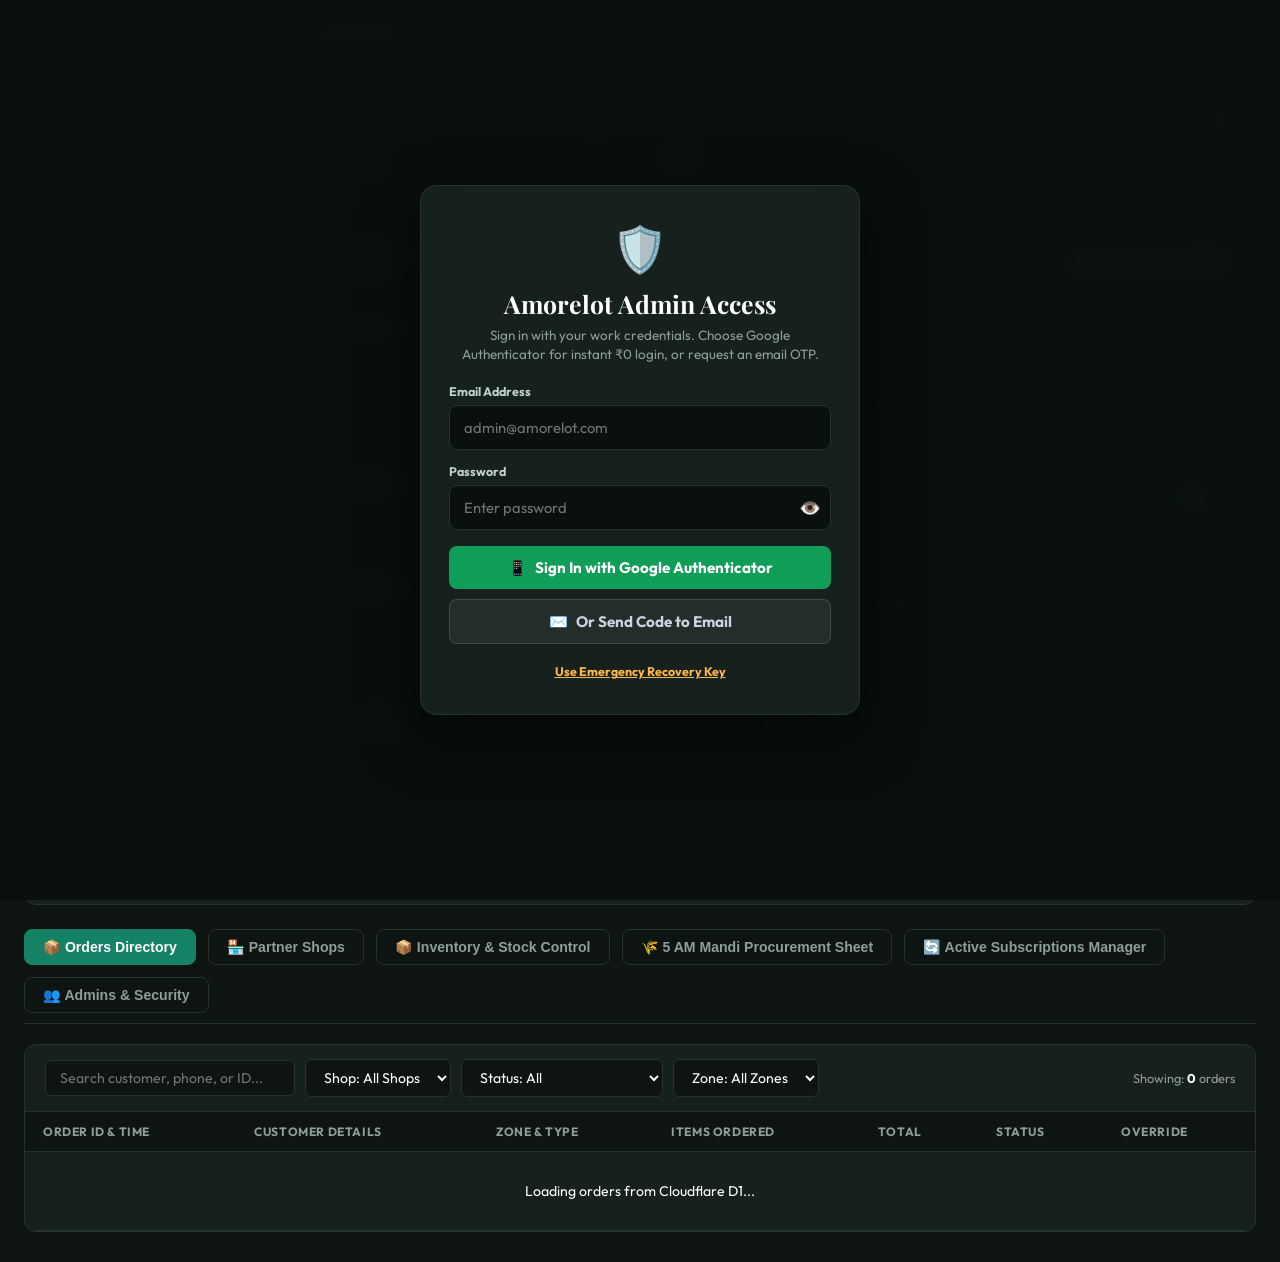
==== admin.html @ f470c480 "Fix pending applications response key mismatch between worker and admin console" ====
<!DOCTYPE html>
<html lang="en">
<head>
<meta charset="UTF-8">
<meta name="viewport" content="width=device-width, initial-scale=1.0">
<title>Amorelot — Executive Admin Command Center</title>
<link href="https://fonts.googleapis.com/css2?family=Playfair+Display:wght@700;900&family=Outfit:wght@300;400;500;600;700;800&family=DM+Mono:wght@500;700&display=swap" rel="stylesheet">
<meta name="theme-color" content="#0C513F">

<!-- RydealotMaps Vector Map Engine -->
<link rel="stylesheet" href="https://unpkg.com/maplibre-gl@4.7.1/dist/maplibre-gl.css" />
<script src="https://unpkg.com/maplibre-gl@4.7.1/dist/maplibre-gl.js"></script>
<script src="https://unpkg.com/pmtiles@3.2.0/dist/pmtiles.js"></script>
<script src="https://unpkg.com/@protomaps/basemaps@5.2.0/dist/basemaps.js"></script>

<style>
:root {
  --admin-bg: #0E1412;
  --card-bg: #16201D;
  --card-border: #23332E;
  --primary: #0C513F;
  --primary-light: #158265;
  --accent: #FF5E2B;
  --gold: #FFB74D;
  --green: #2ECC71;
  --blue: #3498DB;
  --red: #E74C3C;
  --text: #FFFFFF;
  --text-muted: #8E9F98;
}

* { margin:0; padding:0; box-sizing:border-box; }
body {
  background: var(--admin-bg);
  color: var(--text);
  font-family: 'Outfit', sans-serif;
  min-height: 100vh;
}

/* ── SECURITY LOGIN OVERLAY ── */
.auth-overlay {
  position: fixed; inset: 0;
  background: rgba(10, 16, 14, 0.98);
  backdrop-filter: blur(12px);
  z-index: 1000;
  display: flex;
  align-items: center;
  justify-content: center;
  padding: 20px;
}
.auth-card {
  background: var(--card-bg);
  border: 1.5px solid var(--card-border);
  border-radius: 16px;
  padding: 34px 28px;
  max-width: 440px;
  width: 100%;
  box-shadow: 0 20px 60px rgba(0,0,0,0.6);
  text-align: center;
}
.auth-card h2 {
  font-family: 'Playfair Display', serif;
  font-size: 1.55rem;
  margin-bottom: 6px;
}
.auth-card p {
  font-size: 0.84rem;
  color: var(--text-muted);
  margin-bottom: 20px;
  line-height: 1.45;
}
.auth-step { display: none; }
.auth-step.active { display: block; }
.auth-field { text-align: left; margin-bottom: 14px; }
.auth-field label { display: block; font-size: 0.78rem; font-weight: 700; color: #C0D2C8; margin-bottom: 6px; }
.auth-field input, .auth-field select {
  width: 100%;
  padding: 12px 14px;
  background: #0A100E;
  border: 1.5px solid var(--card-border);
  border-radius: 8px;
  color: white;
  font-family: 'Outfit', sans-serif;
  font-size: 0.92rem;
  outline: none;
  transition: border-color 0.2s;
}
.auth-field input:focus, .auth-field select:focus {
  border-color: var(--primary-light);
}
.auth-link-btn {
  background: none;
  border: none;
  color: var(--gold);
  font-size: 0.78rem;
  font-weight: 700;
  cursor: pointer;
  text-decoration: underline;
  font-family: 'Outfit', sans-serif;
  transition: opacity 0.2s;
}
.auth-link-btn:hover { opacity: 0.8; }
.otp-box-input {
  font-family: 'DM Mono', monospace !important;
  font-size: 1.8rem !important;
  font-weight: 800 !important;
  letter-spacing: 10px !important;
  text-align: center !important;
  color: var(--green) !important;
  padding: 12px 10px !important;
}
.otp-timer-pill {
  display: inline-block;
  background: rgba(255, 183, 77, 0.12);
  color: var(--gold);
  border: 1px solid rgba(255, 183, 77, 0.3);
  padding: 4px 12px;
  border-radius: 20px;
  font-size: 0.76rem;
  font-weight: 800;
  margin-bottom: 16px;
}
.auth-alert {
  background: rgba(231,76,60,0.15);
  border: 1px solid rgba(231,76,60,0.4);
  color: #FF7B6E;
  padding: 10px 14px;
  border-radius: 8px;
  font-size: 0.8rem;
  margin-bottom: 14px;
  text-align: center;
  line-height: 1.4;
}
.auth-alert.dev {
  background: rgba(46,204,113,0.15);
  border-color: rgba(46,204,113,0.4);
  color: #2ECC71;
}
.team-header-row {
  display: flex;
  justify-content: space-between;
  align-items: center;
  margin-bottom: 20px;
  flex-wrap: wrap;
  gap: 12px;
}
.btn-add-admin {
  background: var(--primary);
  color: white;
  border: 1px solid var(--primary-light);
  padding: 10px 18px;
  border-radius: 8px;
  font-weight: 700;
  font-size: 0.88rem;
  cursor: pointer;
  display: flex;
  align-items: center;
  gap: 8px;
  font-family: 'Outfit', sans-serif;
  transition: all 0.2s;
}
.btn-add-admin:hover {
  background: var(--primary-light);
}
.btn-auth {
  width: 100%;
  padding: 12px;
  background: var(--primary-light);
  color: white;
  border: none;
  border-radius: 8px;
  font-size: 0.95rem;
  font-weight: 700;
  cursor: pointer;
  font-family: 'Outfit', sans-serif;
  transition: all 0.2s;
}
.btn-auth:hover { background: #1CA37F; }

/* ── ADMIN HEADER ── */
header {
  background: #090E0C;
  border-bottom: 1.5px solid var(--card-border);
  padding: 16px 28px;
  display: flex;
  justify-content: space-between;
  align-items: center;
  position: sticky;
  top: 0;
  z-index: 100;
}
.header-brand {
  display: flex;
  align-items: center;
  gap: 12px;
}
.brand-title {
  font-family: 'Playfair Display', serif;
  font-size: 1.3rem;
  font-weight: 900;
}
.brand-badge {
  background: var(--accent);
  color: white;
  font-size: 0.65rem;
  font-weight: 800;
  padding: 3px 8px;
  border-radius: 4px;
  letter-spacing: 0.08em;
  text-transform: uppercase;
}
.header-actions {
  display: flex;
  align-items: center;
  gap: 12px;
}
.btn-logout {
  background: rgba(231,76,60,0.15);
  color: #FFA39E;
  border: 1px solid rgba(231,76,60,0.3);
  padding: 6px 14px;
  border-radius: 6px;
  font-size: 0.8rem;
  font-weight: 700;
  cursor: pointer;
}
.btn-logout:hover { background: rgba(231,76,60,0.3); }

/* ── DASHBOARD LAYOUT ── */
.admin-content {
  max-width: 1400px;
  margin: 24px auto;
  padding: 0 24px;
}

/* ── METRICS ROW ── */
.metrics-row {
  display: grid;
  grid-template-columns: repeat(auto-fit, minmax(220px, 1fr));
  gap: 16px;
  margin-bottom: 24px;
}
.metric-card {
  background: var(--card-bg);
  border: 1.5px solid var(--card-border);
  border-radius: 12px;
  padding: 18px 20px;
}
.metric-header {
  display: flex;
  justify-content: space-between;
  align-items: center;
  margin-bottom: 8px;
}
.metric-label {
  font-size: 0.78rem;
  font-weight: 700;
  color: var(--text-muted);
  text-transform: uppercase;
  letter-spacing: 0.05em;
}
.metric-icon { font-size: 1.2rem; }
.metric-value {
  font-family: 'DM Mono', monospace;
  font-size: 1.9rem;
  font-weight: 900;
}

/* ── FEATURE FLAGS PANEL ── */
.features-control-panel {
  background: var(--card-bg);
  border: 1.5px solid var(--card-border);
  border-radius: 12px;
  padding: 18px 22px;
  margin-bottom: 24px;
}
.panel-header {
  display: flex;
  justify-content: space-between;
  align-items: center;
  margin-bottom: 16px;
  flex-wrap: wrap;
  gap: 12px;
}
.btn-save-flags {
  background: var(--gold);
  color: black;
  border: none;
  padding: 8px 18px;
  border-radius: 6px;
  font-size: 0.85rem;
  font-weight: 800;
  cursor: pointer;
  transition: filter 0.2s;
}
.btn-save-flags:hover { filter: brightness(1.1); }

.flags-grid {
  display: grid;
  grid-template-columns: repeat(auto-fit, minmax(320px, 1fr));
  gap: 16px;
}
.flag-card {
  background: #0E1412;
  border: 1px solid var(--card-border);
  border-radius: 10px;
  padding: 14px 18px;
  display: flex;
  justify-content: space-between;
  align-items: center;
  gap: 16px;
}
.flag-title {
  font-weight: 700;
  font-size: 0.95rem;
  color: white;
}
.flag-desc {
  font-size: 0.78rem;
  color: var(--text-muted);
  margin-top: 4px;
  line-height: 1.35;
}

/* Toggle Switch */
.toggle-switch {
  position: relative;
  display: inline-block;
  width: 52px;
  height: 28px;
  flex-shrink: 0;
}
.toggle-switch input { opacity: 0; width: 0; height: 0; }
.toggle-slider {
  position: absolute; cursor: pointer; inset: 0;
  background-color: #273631;
  transition: .3s;
  border-radius: 28px;
  border: 1px solid var(--card-border);
}
.toggle-slider:before {
  position: absolute; content: "";
  height: 20px; width: 20px;
  left: 4px; bottom: 3px;
  background-color: white;
  transition: .3s;
  border-radius: 50%;
}
input:checked + .toggle-slider {
  background-color: var(--green);
}
input:checked + .toggle-slider:before {
  transform: translateX(24px);
}

/* ── ADMIN NAVIGATION TABS ── */
.admin-nav-tabs {
  display: flex;
  gap: 12px;
  margin-bottom: 20px;
  border-bottom: 1.5px solid var(--card-border);
  padding-bottom: 10px;
  flex-wrap: wrap;
}
.nav-tab-btn {
  background: #0E1412;
  border: 1.5px solid var(--card-border);
  color: var(--text-muted);
  padding: 9px 18px;
  border-radius: 8px;
  font-size: 0.88rem;
  font-weight: 700;
  cursor: pointer;
  transition: all 0.2s;
  display: flex;
  align-items: center;
  gap: 6px;
}
.nav-tab-btn:hover { color: white; background: #1B2823; }
.nav-tab-btn.active {
  background: var(--primary-light);
  color: white;
  border-color: var(--primary-light);
}

/* ── TABLE STYLING ── */
.table-card {
  background: var(--card-bg);
  border: 1.5px solid var(--card-border);
  border-radius: 12px;
  overflow: hidden;
  margin-bottom: 30px;
}
.filter-bar {
  padding: 14px 20px;
  border-bottom: 1.5px solid var(--card-border);
  display: flex;
  justify-content: space-between;
  align-items: center;
  flex-wrap: wrap;
  gap: 12px;
}
.filter-group {
  display: flex;
  gap: 10px;
  align-items: center;
  flex-wrap: wrap;
}
.search-input, .filter-select {
  background: #0E1412;
  border: 1.5px solid var(--card-border);
  border-radius: 6px;
  padding: 8px 14px;
  color: white;
  font-size: 0.88rem;
  outline: none;
  font-family: 'Outfit', sans-serif;
}
.search-input:focus, .filter-select:focus { border-color: var(--gold); }
.search-input { min-width: 250px; }

.orders-table {
  width: 100%;
  border-collapse: collapse;
  font-size: 0.88rem;
  text-align: left;
}
.orders-table th {
  background: #0E1412;
  color: var(--text-muted);
  font-weight: 700;
  font-size: 0.75rem;
  text-transform: uppercase;
  letter-spacing: 0.05em;
  padding: 12px 18px;
  border-bottom: 1.5px solid var(--card-border);
}
.orders-table td {
  padding: 14px 18px;
  border-bottom: 1px solid var(--card-border);
  vertical-align: middle;
}
.orders-table tr:hover td {
  background: rgba(255,255,255,0.015);
}

.status-badge {
  display: inline-block;
  font-size: 0.72rem;
  font-weight: 800;
  padding: 3px 8px;
  border-radius: 4px;
  text-transform: uppercase;
  letter-spacing: 0.05em;
}
.status-badge.scheduled { background: rgba(52,152,219,0.2); color: var(--blue); border: 1px solid var(--blue); }
.status-badge.pending   { background: rgba(255,94,43,0.2); color: var(--accent); border: 1px solid var(--accent); }
.status-badge.preparing { background: rgba(255,183,77,0.2); color: var(--gold); border: 1px solid var(--gold); }
.status-badge.packed    { background: rgba(52,152,219,0.2); color: var(--blue); border: 1px solid var(--blue); }
.status-badge.accepted  { background: rgba(155,89,182,0.2); color: #C39BD3; border: 1px solid #C39BD3; }
.status-badge.delivered { background: rgba(46,204,113,0.2); color: var(--green); border: 1px solid var(--green); }
.status-badge.cancelled { background: rgba(231,76,60,0.2); color: var(--red); border: 1px solid var(--red); }
.status-badge.active    { background: rgba(46,204,113,0.2); color: var(--green); border: 1px solid var(--green); }
.status-badge.paused    { background: rgba(255,183,77,0.2); color: var(--gold); border: 1px solid var(--gold); }

.item-chip {
  display: inline-block;
  background: #0E1412;
  border: 1px solid var(--card-border);
  font-size: 0.75rem;
  padding: 3px 8px;
  border-radius: 4px;
  margin: 2px 2px 2px 0;
}
.btn-action-select {
  background: #0E1412;
  border: 1px solid var(--card-border);
  color: var(--gold);
  font-family: 'Outfit', sans-serif;
  font-size: 0.78rem;
  font-weight: 700;
  padding: 6px 10px;
  border-radius: 6px;
  cursor: pointer;
  outline: none;
}

/* ── STRICT DESKTOP PC LOCK ENFORCEMENT ── */
.desktop-lock-screen {
  position: fixed;
  inset: 0;
  background: radial-gradient(circle at 50% 30%, #172B23 0%, #080D0B 80%);
  z-index: 999999;
  display: none;
  align-items: center;
  justify-content: center;
  padding: 24px;
}
.desktop-lock-card {
  background: #111A16;
  border: 1.5px solid #233B31;
  border-radius: 20px;
  padding: 36px 28px;
  max-width: 460px;
  width: 100%;
  text-align: center;
  box-shadow: 0 24px 60px rgba(0,0,0,0.85), 0 0 40px rgba(231,76,60,0.12);
}
.desktop-lock-icon {
  font-size: 3.2rem;
  margin-bottom: 12px;
  filter: drop-shadow(0 4px 12px rgba(231,76,60,0.4));
}
.desktop-lock-tag {
  display: inline-block;
  background: rgba(231,76,60,0.18);
  border: 1px solid rgba(231,76,60,0.45);
  color: #FF7B6E;
  font-size: 0.72rem;
  font-weight: 800;
  padding: 4px 12px;
  border-radius: 6px;
  text-transform: uppercase;
  letter-spacing: 0.08em;
  margin-bottom: 14px;
}
.desktop-lock-card h2 {
  font-family: 'Playfair Display', serif;
  font-size: 1.55rem;
  font-weight: 900;
  color: white;
  margin-bottom: 10px;
}
.desktop-lock-card p {
  font-size: 0.85rem;
  color: #A0B2AA;
  line-height: 1.55;
  margin-bottom: 20px;
}
.lock-device-info {
  background: #090E0C;
  border: 1px solid #1A2822;
  border-radius: 8px;
  padding: 12px;
  font-family: 'DM Mono', monospace;
  font-size: 0.75rem;
  color: #8E9F98;
  margin-bottom: 22px;
  text-align: left;
  line-height: 1.6;
}
.lock-device-info span {
  color: #FFB74D;
  font-weight: 700;
}
.desktop-lock-actions {
  display: flex;
  flex-direction: column;
  gap: 10px;
}
.btn-lock-action {
  padding: 12px;
  border-radius: 10px;
  font-weight: 700;
  font-size: 0.88rem;
  text-decoration: none;
  font-family: 'Outfit', sans-serif;
  display: flex;
  align-items: center;
  justify-content: center;
  gap: 8px;
  transition: all 0.2s;
}
.btn-lock-action.primary {
  background: var(--primary);
  color: white;
  border: 1px solid var(--primary-light);
}
.btn-lock-action.primary:hover {
  background: var(--primary-light);
}
.btn-lock-action.secondary {
  background: #1A2822;
  color: #D1DAD5;
  border: 1px solid #2B3E36;
}
.btn-lock-action.secondary:hover {
  background: #23352E;
  color: white;
}

/* Hard CSS lock: on any screen narrower than 1024px, lock screen forced */
@media screen and (max-width: 1023px) {
  .desktop-lock-screen {
    display: flex !important;
  }
  .admin-content, header, .auth-overlay, .tabs-bar {
    display: none !important;
  }
}
</style>
</head>
<body>

<!-- STRICT DESKTOP WORKSTATION SECURITY LOCK -->
<div class="desktop-lock-screen" id="desktopOnlyLock">
  <div class="desktop-lock-card">
    <div class="desktop-lock-icon">🛡️</div>
    <div class="desktop-lock-tag">Restricted Executive Portal</div>
    <h2>Desktop PC Workstation Required</h2>
    <p>For executive governance, multi-store dispatch safety, and financial ledger integrity, the <strong>Amorelot Admin Console</strong> is strictly restricted to authorized Desktop and Laptop PC workstations.</p>
    
    <div class="lock-device-info">
      <div>🖥️ Detected Viewport: <span id="detectedRes">--</span></div>
      <div>📱 Device Type: <span id="detectedDevice">Mobile / Handheld Device</span></div>
      <div>🔒 Security Status: <span style="color:#FF7B6E">Access Restricted (Min 1024px PC)</span></div>
    </div>

    <div class="desktop-lock-actions">
      <a href="/index.html" class="btn-lock-action primary">🛒 Return to Customer Storefront</a>
      <a href="/shop.html" class="btn-lock-action secondary">🔪 Open Butcher &amp; Dark Store Hub</a>
    </div>
  </div>
</div>

<!-- SECURE MULTI-STEP AUTH OVERLAY -->
<div class="auth-overlay" id="authOverlay">
  
  <!-- 1. INITIAL FOUNDER ADMIN SETUP CARD (Only shown if 0 admins exist) -->
  <div class="auth-card auth-step" id="authCardSetup">
    <div style="font-size:2.8rem; margin-bottom:10px;">👑</div>
    <h2>Founder Admin Setup</h2>
    <p>Create your primary Founder Admin (Founding Titan) account to secure this command center.</p>

    <div id="setupAlert" class="auth-alert" style="display:none;"></div>

    <form onsubmit="event.preventDefault(); submitAdminSetup();">
      <div class="auth-field">
        <label>Your Full Name</label>
        <input type="text" id="setupName" placeholder="e.g. Hemanth Poreddy" required />
      </div>
      <div class="auth-field">
        <label>Work Email Address</label>
        <input type="email" id="setupEmail" placeholder="e.g. hemanth@amorelot.com" required />
      </div>
      <div class="auth-field">
        <label>Master Password</label>
        <input type="password" id="setupPassword" placeholder="Minimum 8 characters" minlength="8" required />
      </div>
      <div class="auth-field">
        <label>Confirm Password</label>
        <input type="password" id="setupConfirmPassword" placeholder="Confirm master password" minlength="8" required />
      </div>
      <div class="auth-field">
        <label>Master Setup Key</label>
        <input type="password" id="setupKeyInput" placeholder="Enter master setup key" required autocomplete="off" />
      </div>
      <button type="submit" class="btn-auth" id="btnSubmitSetup">Create Founder Admin Account 👑</button>
    </form>
  </div>

  <!-- 2. STEP 1: EMAIL & PASSWORD LOGIN -->
  <div class="auth-card auth-step active" id="authCardLogin">
    <div style="font-size:2.8rem; margin-bottom:10px;">🛡️</div>
    <h2>Amorelot Admin Access</h2>
    <p>Sign in with your work credentials. Choose Google Authenticator for instant ₹0 login, or request an email OTP.</p>

    <div id="loginAlert" class="auth-alert" style="display:none;"></div>

    <form onsubmit="event.preventDefault(); submitLoginWithMethod('totp');">
      <div class="auth-field">
        <label>Email Address</label>
        <input type="email" id="loginEmail" placeholder="admin@amorelot.com" required autocomplete="email" />
      </div>
      <div class="auth-field">
        <label>Password</label>
        <div style="position:relative;">
          <input type="password" id="loginPassword" placeholder="Enter password" required autocomplete="current-password" />
          <button type="button" onclick="togglePasswordVisibility('loginPassword', this)" style="position:absolute; right:10px; top:50%; transform:translateY(-50%); background:none; border:none; color:var(--text-muted); cursor:pointer; font-size:1.1rem;">👁️</button>
        </div>
      </div>

      <div style="display:flex; flex-direction:column; gap:10px; margin-top:16px;">
        <button type="submit" class="btn-auth" id="btnLoginTotp" style="background:#0F9D58; display:flex; align-items:center; justify-content:center; gap:8px;">
          <span>📱</span> Sign In with Google Authenticator
        </button>
        <button type="button" class="btn-auth" id="btnLoginEmail" onclick="submitLoginWithMethod('email')" style="background:rgba(255,255,255,0.06); border:1.5px solid rgba(255,255,255,0.14); color:#cbd5e1; display:flex; align-items:center; justify-content:center; gap:8px;">
          <span>✉️</span> Or Send Code to Email
        </button>
      </div>
    </form>

    <div style="margin-top:16px;">
      <button type="button" class="auth-link-btn" onclick="showAuthStep('emergency')">Use Emergency Recovery Key</button>
    </div>
  </div>

  <!-- 3. STEP 2: 6-DIGIT 2FA VERIFICATION (TOTP & EMAIL OTP) -->
  <div class="auth-card auth-step" id="authCardOtp">
    <div style="font-size:2.8rem; margin-bottom:10px;" id="authOtpIcon">🔐</div>
    <h2 id="authOtpH2">Two-Factor Security</h2>
    <p id="otpInstructionText">Enter the 6-digit code from <strong>Google Authenticator</strong> or check your email (<strong id="otpMaskedEmail" style="color:white;"></strong>).</p>

    <div id="otpAlert" class="auth-alert" style="display:none;"></div>

    <div class="otp-timer-pill" id="otpTimerPill">
      ⏳ Code expires in: <span id="otpCountdown">05:00</span>
    </div>

    <form onsubmit="event.preventDefault(); submitVerifyOtp();">
      <div class="auth-field">
        <label id="otpInputLabel" style="text-align:center;">Enter 6-Digit Code</label>
        <input type="text" class="otp-box-input" id="otpInput" maxlength="6" pattern="[0-9]{6}" inputmode="numeric" placeholder="••••••" required autofocus />
      </div>
      <button type="submit" class="btn-auth" id="btnVerifyOtp">Verify &amp; Unlock Console 🔓</button>
    </form>

    <div style="display:flex; justify-content:space-between; align-items:center; margin-top:16px; gap:8px;">
      <button type="button" class="auth-link-btn" onclick="showAuthStep('login')">← Back</button>
      <button type="button" class="auth-link-btn" id="btnSwitchOtpMethod" onclick="submitLoginWithMethod('email')">Send code to email ✉️</button>
    </div>
  </div>

  <!-- 4. EMERGENCY MASTER KEY CARD -->
  <div class="auth-card auth-step" id="authCardEmergency">
    <div style="font-size:2.8rem; margin-bottom:10px;">🔑</div>
    <h2>Emergency Access</h2>
    <p>Bypass two-factor authentication using your offline master emergency key.</p>

    <div id="emergencyAlert" class="auth-alert" style="display:none;"></div>

    <form onsubmit="event.preventDefault(); submitEmergencyLogin();">
      <div class="auth-field">
        <label>Master Security Key</label>
        <input type="password" id="emergencyKeyInput" placeholder="ENTER MASTER KEY" required />
      </div>
      <button type="submit" class="btn-auth">Authenticate Emergency Key 🔓</button>
    </form>

    <div style="margin-top:16px;">
      <button type="button" class="auth-link-btn" onclick="showAuthStep('login')">← Return to Email Login</button>
    </div>
  </div>

</div>

<header>
  <div class="header-brand">
    <div class="brand-title">Amorelot Command Center</div>
    <span class="brand-badge" id="adminRoleBadge">Super Admin</span>
  </div>

  <div class="header-actions">
    <div id="adminUserPill" style="display:inline-flex; align-items:center; gap:8px; background:#14201C; border:1px solid #233B31; padding:6px 12px; border-radius:20px; font-size:0.75rem;">
      <span style="font-size:0.9rem;">👤</span>
      <span id="adminUserEmail" style="color:white; font-weight:700;">Admin</span>
    </div>
    <span id="syncIndicator" style="font-size:0.75rem; color:var(--green)">● Connected to D1</span>
    <button class="btn-logout" onclick="logoutAdmin()">🚪 Sign Out</button>
  </div>
</header>

<div class="admin-content">

  <!-- TOP METRICS ROW -->
  <div class="metrics-row">
    <div class="metric-card">
      <div class="metric-header">
        <span class="metric-label">Total Revenue</span>
        <span class="metric-icon">💵</span>
      </div>
      <div class="metric-value" id="valRevenue" style="color:var(--green)">₹0</div>
    </div>

    <div class="metric-card">
      <div class="metric-header">
        <span class="metric-label">Total Orders</span>
        <span class="metric-icon">📦</span>
      </div>
      <div class="metric-value" id="valOrders">0</div>
    </div>

    <div class="metric-card">
      <div class="metric-header">
        <span class="metric-label">In Preparation / Hub</span>
        <span class="metric-icon">🔪</span>
      </div>
      <div class="metric-value" id="valPrep" style="color:var(--gold)">0</div>
    </div>

    <div class="metric-card">
      <div class="metric-header">
        <span class="metric-label">Completed Deliveries</span>
        <span class="metric-icon">✅</span>
      </div>
      <div class="metric-value" id="valDelivered" style="color:var(--blue)">0</div>
    </div>
  </div>

  <!-- FEATURE FLAGS & DARK STORE GPS CONTROL PANEL -->
  <div class="features-control-panel" id="panelGlobalSettings">
    <div class="panel-header">
      <div>
        <h3 style="font-size:1.1rem; color:var(--gold);">⚙️ Dark Store Logistics &amp; Feature Flags (V2 &amp; V3)</h3>
        <p style="font-size:0.8rem; color:var(--text-muted); margin-top:2px;">
          Configure local Dark Store GPS hub, smart recommendation engines, and expansion modules.
        </p>
      </div>
      <button class="btn-save-flags" id="btnSaveFlags" onclick="saveFeatureFlags()">Save All Settings 💾</button>
    </div>

    <div class="flags-grid">
      <!-- Dark Store GPS Hub Configuration -->
      <div class="flag-card" style="grid-column: 1 / -1; display:block;">
        <div style="display:flex; justify-content:space-between; align-items:center; margin-bottom:12px; flex-wrap:wrap; gap:8px;">
          <div>
            <div class="flag-title" style="font-size:1.05rem; color:var(--gold);">🏪 Dark Store Hub Coordinates (Live Dispatch Center)</div>
            <div class="flag-desc">Set the physical GPS location of your dark store or nearby local shop for live rider route mapping &amp; real doorstep tracking.</div>
          </div>
          <button type="button" onclick="locateMyShop()" style="background:#1B2E28; color:var(--green); border:1.5px solid var(--green); padding:6px 14px; border-radius:6px; font-size:0.82rem; font-weight:700; cursor:pointer;">
            🎯 Pin My Current Shop Location
          </button>
        </div>
        <div style="display:grid; grid-template-columns: repeat(auto-fit, minmax(200px, 1fr)); gap:12px; margin-top:8px;">
          <div>
            <label style="font-size:0.75rem; color:var(--text-muted); text-transform:uppercase; font-weight:700;">Hub / Shop Name</label>
            <input type="text" id="darkStoreName" value="HSR Meat Hub & Dark Store" style="width:100%; margin-top:4px; padding:8px 12px; background:#0E1412; border:1px solid var(--card-border); color:white; border-radius:6px; font-size:0.88rem; outline:none;" />
          </div>
          <div>
            <label style="font-size:0.75rem; color:var(--text-muted); text-transform:uppercase; font-weight:700;">Latitude (e.g. 12.9121)</label>
            <input type="text" id="darkStoreLat" value="12.9121" style="width:100%; margin-top:4px; padding:8px 12px; background:#0E1412; border:1px solid var(--card-border); color:white; border-radius:6px; font-size:0.88rem; outline:none;" />
          </div>
          <div>
            <label style="font-size:0.75rem; color:var(--text-muted); text-transform:uppercase; font-weight:700;">Longitude (e.g. 77.6408)</label>
            <input type="text" id="darkStoreLng" value="77.6408" style="width:100%; margin-top:4px; padding:8px 12px; background:#0E1412; border:1px solid var(--card-border); color:white; border-radius:6px; font-size:0.88rem; outline:none;" />
          </div>
        </div>
        <div id="darkStoreStatusMsg" style="font-size:0.78rem; color:var(--green); margin-top:8px; display:none;"></div>
      </div>

      <!-- Store Online / Offline Master Override -->
      <div class="flag-card" style="grid-column: 1 / -1; display:flex; justify-content:space-between; align-items:center; flex-wrap:wrap; gap:16px;">
        <div class="flag-info" style="max-width:650px;">
          <div class="flag-title">🏪 Dark Store Operational Status (Instant 15-Min Ordering)</div>
          <div class="flag-desc">Controls whether the Dark Store &amp; Butcher shops are open for instant orders. When turned OFF, customers see the store is taking a break and instant checkout is paused.</div>
        </div>
        <div style="display:flex; align-items:center; gap:14px;">
          <span id="adminStoreStatusBadge" style="font-size:0.85rem; font-weight:800; padding:4px 12px; border-radius:20px; background:rgba(46,204,113,0.18); color:var(--green); border:1px solid rgba(46,204,113,0.4);">
            🟢 ONLINE
          </span>
          <label class="toggle-switch">
            <input type="checkbox" id="flagStoreOnline" onchange="saveFeatureFlags()" checked />
            <span class="toggle-slider"></span>
          </label>
        </div>
      </div>

      <!-- Smart Recommendations AI Engine -->
      <div class="flag-card" style="grid-column: 1 / -1; display:flex; justify-content:space-between; align-items:center; flex-wrap:wrap; gap:16px;">
        <div class="flag-info" style="max-width:650px;">
          <div class="flag-title">⚡ Zepto-Style Smart AI Recommendations Engine</div>
          <div class="flag-desc">Dynamically showcase weather-matched and festival-special products to customers (e.g. Monsoon Hot Soup, Sunday Biryani Feast, Weekend BBQ, Diwali/Eid).</div>
        </div>
        <div style="display:flex; align-items:center; gap:10px;">
          <select id="smartRecMode" onchange="saveFeatureFlags()" style="background:#0E1412; border:1.5px solid var(--card-border); color:var(--gold); font-size:0.88rem; font-weight:700; padding:8px 14px; border-radius:6px; outline:none; cursor:pointer;">
            <option value="auto">🤖 Dynamic AI Auto (Live Weather &amp; Calendar)</option>
            <option value="monsoon">🌧️ Monsoon Special (Hot Pepper Soup &amp; Snacks)</option>
            <option value="biryani_sunday">👑 Sunday Biryani &amp; Meat Feast</option>
            <option value="weekend_bbq">🔥 Weekend BBQ &amp; Match Night Munchies</option>
            <option value="festive">🪔 Festive Celebration (Diwali / Eid Feast)</option>
            <option value="sunny">☀️ Summer Refreshers &amp; Light Cuts</option>
          </select>
        </div>
      </div>

      <div class="flag-card">
        <div class="flag-info">
          <div class="flag-title">🌱 Feature 1: "Fresh Tmrw" (Next-Day Mandi Produce)</div>
          <div class="flag-desc">Zero cold-storage pre-orders. Sourced at 5 AM from APMC Mandi. Customer orders overnight, delivered 6:30 AM – 8:00 AM.</div>
        </div>
        <label class="toggle-switch">
          <input type="checkbox" id="flagFreshTmrw" onchange="saveFeatureFlags()" />
          <span class="toggle-slider"></span>
        </label>
      </div>

      <div class="flag-card">
        <div class="flag-info">
          <div class="flag-title">🔄 Feature 2: "Daily Subscriptions" (Gym Rat Protein &amp; Milk)</div>
          <div class="flag-desc">Recurring morning silent doorstep drops: 300g trimmed raw chicken breast, 1L milk + 6 eggs, and fresh fruit bowls.</div>
        </div>
        <label class="toggle-switch">
          <input type="checkbox" id="flagSubscriptions" onchange="saveFeatureFlags()" />
          <span class="toggle-slider"></span>
        </label>
      </div>

      <!-- Admin Session Lifetime Card -->
      <div class="flag-card" style="grid-column: 1 / -1; display:flex; justify-content:space-between; align-items:center; flex-wrap:wrap; gap:16px;">
        <div class="flag-info" style="max-width:650px;">
          <div class="flag-title">⏱️ Admin Session Lifetime (Auto-Lock Duration)</div>
          <div class="flag-desc">Set how many hours administrators stay logged into the command center before requiring 2FA re-authentication. (Founder Only).</div>
        </div>
        <div style="display:flex; align-items:center; gap:10px;">
          <select id="adminSessionHours" onchange="saveFeatureFlags()" style="background:#0E1412; border:1.5px solid var(--green); color:var(--green); font-size:0.88rem; font-weight:700; padding:8px 14px; border-radius:6px; outline:none; cursor:pointer;">
            <option value="4">4 Hours (Standard Shift)</option>
            <option value="8">8 Hours (Full Shift)</option>
            <option value="12">12 Hours (Extended Shift)</option>
            <option value="24">24 Hours (Full Day)</option>
            <option value="168">7 Days (Weekly Persistent)</option>
          </select>
        </div>
      </div>
    </div>
  </div>

  <!-- ADMIN NAVIGATION TABS -->
  <div class="admin-nav-tabs">
    <button class="nav-tab-btn active" id="tabBtnOrders" onclick="switchAdminTab('orders')">📦 Orders Directory</button>
    <button class="nav-tab-btn" id="tabBtnShops" onclick="switchAdminTab('shops')">🏪 Partner Shops</button>
    <button class="nav-tab-btn" id="tabBtnInventory" onclick="switchAdminTab('inventory')">📦 Inventory &amp; Stock Control</button>
    <button class="nav-tab-btn" id="tabBtnMandi" onclick="switchAdminTab('mandi')">🌾 5 AM Mandi Procurement Sheet</button>
    <button class="nav-tab-btn" id="tabBtnSubs" onclick="switchAdminTab('subs')">🔄 Active Subscriptions Manager</button>
    <button class="nav-tab-btn" id="tabBtnTeam" onclick="switchAdminTab('team')">👥 Admins &amp; Security</button>
  </div>

  <!-- VIEW 1: ORDERS DIRECTORY TABLE -->
  <div class="table-card" id="viewOrders">
    <div class="filter-bar">
      <div class="filter-group">
        <input type="text" class="search-input" id="searchInput" placeholder="Search customer, phone, or ID..." oninput="filterOrders()"/>
        
        <select class="filter-select" id="shopFilter" onchange="filterOrders()">
          <option value="all">Shop: All Shops</option>
        </select>

        <select class="filter-select" id="statusFilter" onchange="filterOrders()">
          <option value="all">Status: All</option>
          <option value="scheduled">Scheduled (Fresh Tmrw)</option>
          <option value="pending">Pending Instant</option>
          <option value="preparing">Carving / In Hub</option>
          <option value="packed">Packed</option>
          <option value="accepted">In Transit</option>
          <option value="delivered">Delivered</option>
          <option value="cancelled">Cancelled</option>
        </select>

        <select class="filter-select" id="zoneFilter" onchange="filterOrders()">
          <option value="all">Zone: All Zones</option>
          <option value="HSR Layout">HSR Layout</option>
          <option value="Koramangala">Koramangala</option>
          <option value="Indiranagar">Indiranagar</option>
          <option value="Jayanagar">Jayanagar</option>
        </select>
      </div>

      <div style="font-size:0.8rem; color:var(--text-muted)">
        Showing: <strong id="showingCount" style="color:white">0</strong> orders
      </div>
    </div>

    <table class="orders-table">
      <thead>
        <tr>
          <th>Order ID &amp; Time</th>
          <th>Customer Details</th>
          <th>Zone &amp; Type</th>
          <th>Items Ordered</th>
          <th>Total</th>
          <th>Status</th>
          <th>Override</th>
        </tr>
      </thead>
      <tbody id="ordersTbody">
        <tr><td colspan="7" style="text-align:center; padding:30px;">Loading orders from Cloudflare D1...</td></tr>
      </tbody>
    </table>
  </div>

  <!-- VIEW: PARTNER SHOPS & HUBS MANAGER TAB -->
  <div class="table-card" id="viewShops" style="display:none;">
    <div class="team-header-row" style="margin-bottom:18px;">
      <div>
        <h3 style="font-size:1.15rem; color:var(--gold);">🏪 Partner Shops &amp; Dark Store Dispatch Centers</h3>
        <p style="font-size:0.8rem; color:var(--text-muted); margin-top:2px;">
          Manage partner butcher shops, cloud kitchen hubs, delivery radii, and RydealotMaps GPS pins.
        </p>
      </div>
      <div style="display:flex; gap:10px; flex-wrap:wrap;">
        <button class="btn-add-admin" onclick="openShopModal()" style="background:#0C513F; border:1px solid #1CA37F;">
          <span>➕</span> Add New Shop
        </button>
      </div>
    </div>

    <!-- Multi-Shop Top Metrics Summary -->
    <div style="display:grid; grid-template-columns:repeat(auto-fit, minmax(180px, 1fr)); gap:14px; margin-bottom:20px;">
      <div style="background:#1B2623; border:1px solid var(--card-border); padding:14px; border-radius:10px;">
        <div style="font-size:0.75rem; color:var(--text-muted); font-weight:700; text-transform:uppercase;">Registered Shops</div>
        <div style="font-size:1.6rem; font-weight:900; color:white; margin-top:4px;" id="metricShopCount">0</div>
      </div>
      <div style="background:#1B2623; border:1px solid var(--card-border); padding:14px; border-radius:10px;">
        <div style="font-size:0.75rem; color:var(--text-muted); font-weight:700; text-transform:uppercase;">Live Online Hubs</div>
        <div style="font-size:1.6rem; font-weight:900; color:var(--green); margin-top:4px;" id="metricShopActive">0</div>
      </div>
      <div style="background:#1B2623; border:1px solid var(--card-border); padding:14px; border-radius:10px;">
        <div style="font-size:0.75rem; color:var(--text-muted); font-weight:700; text-transform:uppercase;">Total Orders Handled</div>
        <div style="font-size:1.6rem; font-weight:900; color:var(--gold); margin-top:4px;" id="metricShopOrders">0</div>
      </div>
      <div style="background:#1B2623; border:1px solid var(--card-border); padding:14px; border-radius:10px;">
        <div style="font-size:0.75rem; color:var(--text-muted); font-weight:700; text-transform:uppercase;">Multi-Shop Revenue</div>
        <div style="font-size:1.6rem; font-weight:900; color:var(--primary-light); margin-top:4px;" id="metricShopRevenue">₹0</div>
      </div>
    </div>

    <!-- SUB-TABS: Active Shops vs Pending Applications -->
    <div style="display:flex; gap:10px; margin-bottom:18px; border-bottom:1px solid var(--card-border); padding-bottom:12px;">
      <button class="nav-tab-btn active" id="subTabActiveShops" onclick="switchShopSubTab('active')" style="padding:8px 18px; font-size:0.88rem; font-weight:700;">
        🟢 Active Partner Shops (<span id="activeShopsTabCount">0</span>)
      </button>
      <button class="nav-tab-btn" id="subTabPendingShops" onclick="switchShopSubTab('pending')" style="padding:8px 18px; font-size:0.88rem; font-weight:700; display:inline-flex; align-items:center; gap:6px;">
        ⏳ Pending Applications <span id="pendingApplicationsBadge" style="display:none; background:var(--accent); color:white; font-size:0.72rem; font-weight:800; padding:2px 8px; border-radius:12px;">0</span>
      </button>
    </div>

    <!-- ACTIVE SHOPS CONTAINER -->
    <div id="shopActiveContainer">
      <table class="orders-table">
        <thead>
          <tr>
            <th>Shop Details &amp; Hub</th>
            <th>Owner &amp; Contact</th>
            <th>Address &amp; Zone</th>
            <th>RydealotMaps GPS &amp; Radius</th>
            <th>Orders &amp; Revenue</th>
            <th>Status</th>
            <th>Actions</th>
          </tr>
        </thead>
        <tbody id="shopsTbody">
          <tr><td colspan="7" style="text-align:center; padding:30px; color:var(--text-muted)">Loading partner shops...</td></tr>
        </tbody>
      </table>
    </div>

    <!-- PENDING APPLICATIONS CONTAINER -->
    <div id="shopPendingContainer" style="display:none;">
      <div style="margin-bottom:12px; font-size:0.82rem; color:var(--text-muted); background:rgba(255,94,43,0.1); border:1px solid rgba(255,94,43,0.25); padding:10px 14px; border-radius:8px;">
        ℹ️ New merchants who submitted the public partner application form at <a href="/partner.html" target="_blank" style="color:var(--gold); font-weight:700;">/partner.html</a>. Review their store details, location pin, and category before approving them to accept customer orders.
      </div>
      <table class="orders-table">
        <thead>
          <tr>
            <th>Applicant Shop</th>
            <th>Owner, Phone &amp; Email</th>
            <th>Address &amp; Radius</th>
            <th>RydealotMaps GPS Pin</th>
            <th>Applied At</th>
            <th>Actions</th>
          </tr>
        </thead>
        <tbody id="pendingShopsTbody">
          <tr><td colspan="6" style="text-align:center; padding:30px; color:var(--text-muted)">No pending applications right now.</td></tr>
        </tbody>
      </table>
    </div>
  </div>

  <!-- VIEW 2: MANDI WHOLESALE PROCUREMENT SHEET -->
  <div class="table-card" id="viewMandi" style="display:none;">
    <div class="filter-bar">
      <div>
        <h3 style="color:var(--gold); font-size:1.05rem;">🌾 Tomorrow 5:00 AM APMC Mandi Bulk Purchase Sheet</h3>
        <p style="font-size:0.78rem; color:var(--text-muted); margin-top:2px;">Aggregates all overnight pre-orders so your buyer purchases exact wholesale quantities.</p>
      </div>
      <button class="btn-auth" style="width:auto; padding:6px 14px; font-size:0.82rem;" onclick="loadMandiSheet()">Refresh Mandi Sheet 🔄</button>
    </div>

    <table class="orders-table">
      <thead>
        <tr>
          <th>Produce Item</th>
          <th>Total Bulk Quantity to Buy</th>
          <th>Number of Customer Orders</th>
          <th>Procurement Status</th>
        </tr>
      </thead>
      <tbody id="mandiTbody">
        <tr><td colspan="4" style="text-align:center; padding:30px;">Loading Mandi list...</td></tr>
      </tbody>
    </table>
  </div>

  <!-- VIEW 3: ACTIVE SUBSCRIPTIONS MANAGER -->
  <div class="table-card" id="viewSubs" style="display:none;">
    <div class="filter-bar">
      <div>
        <h3 style="color:var(--green); font-size:1.05rem;">🔄 Daily Repeat Subscribers (Gym Rat &amp; Milk)</h3>
        <p style="font-size:0.78rem; color:var(--text-muted); margin-top:2px;">Recurring morning doorstep drop list (6:30 AM – 7:30 AM).</p>
      </div>
      <button class="btn-auth" style="width:auto; padding:6px 14px; font-size:0.82rem;" onclick="loadSubscriptions()">Refresh Subscribers 🔄</button>
    </div>

    <table class="orders-table">
      <thead>
        <tr>
          <th>Subscriber</th>
          <th>Plan &amp; Daily Price</th>
          <th>Delivery Slot &amp; Zone</th>
          <th>Frequency</th>
          <th>Status</th>
          <th>Actions</th>
        </tr>
      </thead>
      <tbody id="subsTbody">
        <tr><td colspan="6" style="text-align:center; padding:30px;">Loading subscriptions from D1...</td></tr>
      </tbody>
    </table>
  </div>

  <!-- VIEW 4: INVENTORY & REAL-TIME STOCK CONTROL -->
  <div class="table-card" id="viewInventory" style="display:none;">
    <div class="filter-bar">
      <div class="filter-group">
        <input type="text" class="search-input" id="inventorySearch" placeholder="Search catalog items or bin..." oninput="filterInventory()"/>
        <select class="filter-select" id="inventoryCategoryFilter" onchange="filterInventory()">
          <option value="all">Category: All Categories</option>
          <option value="meat">Meat &amp; Seafood (Cold Room)</option>
          <option value="eggs">Eggs (Fragile Rack)</option>
          <option value="dairy">Dairy &amp; Milk (Cold Bay)</option>
          <option value="snacks">Snacks &amp; Beverages</option>
          <option value="staples">Staples &amp; Bakery</option>
          <option value="tech">Kitchen Appliances &amp; Tech</option>
          <option value="fresh_tmrw">Mandi Farm Fresh</option>
        </select>
      </div>
      <div style="font-size:0.82rem; color:var(--text-muted);">
        ⚡ Changes apply instantly to customer storefront &amp; butcher station
      </div>
    </div>

    <table class="orders-table">
      <thead>
        <tr>
          <th>Product Item</th>
          <th>Category</th>
          <th>Dark Store Bin / Rack Location</th>
          <th>Unit Price</th>
          <th>Live Stock Status</th>
          <th>Action Toggle</th>
        </tr>
      </thead>
      <tbody id="inventoryTbody">
        <tr><td colspan="6" style="text-align:center; padding:30px;">Loading stock status from Cloudflare D1...</td></tr>
      </tbody>
    </table>
  </div>

  <!-- VIEW 5: TEAM & MULTI-ADMIN SECURITY MANAGER TAB -->
  <div class="table-card" id="viewTeam" style="display:none;">
    <div class="team-header-row">
      <div>
        <h3 style="font-size:1.15rem; color:var(--gold);">👥 Authorized Administrators &amp; Security Roles</h3>
        <p style="font-size:0.8rem; color:var(--text-muted); margin-top:2px;">
          Manage executive team members, assign role permissions, and audit active admin logins.
        </p>
      </div>
      <div style="display:flex; gap:10px; flex-wrap:wrap;">
        <button class="btn-add-admin" onclick="openTotpSetupModal()" style="background:#1B2E28; color:var(--green); border:1.5px solid var(--green);">📱 Link Google Authenticator</button>
        <button class="btn-add-admin" onclick="openAddAdminModal()">+ Add New Admin</button>
      </div>
    </div>

    <table class="orders-table">
      <thead>
        <tr>
          <th>Administrator</th>
          <th>Role &amp; Permissions</th>
          <th>Registered Date</th>
          <th>Security Status</th>
          <th>Actions</th>
        </tr>
      </thead>
      <tbody id="teamTbody">
        <tr><td colspan="5" style="text-align:center; padding:30px; color:var(--text-muted)">Loading team directory...</td></tr>
      </tbody>
    </table>
  </div>

</div>

<!-- ADD / EDIT SHOP MODAL WITH RYDEALOTMAPS PINNING -->
<div class="order-modal-bg" id="shopModal" style="display:none; position:fixed; inset:0; background:rgba(0,0,0,0.85); backdrop-filter:blur(8px); z-index:3000; align-items:center; justify-content:center; padding:20px; overflow-y:auto;">
  <div class="auth-card" style="max-width:680px; width:100%; text-align:left; max-height:92vh; overflow-y:auto;">
    <div style="display:flex; justify-content:space-between; align-items:center; margin-bottom:12px;">
      <div style="display:flex; align-items:center; gap:10px;">
        <span style="font-size:1.8rem;">🏪</span>
        <div>
          <h2 style="font-size:1.3rem; margin:0;" id="shopModalTitle">Add Partner Shop</h2>
          <p style="font-size:0.78rem; color:var(--text-muted); margin:0;">Configure shop details and pin exact dispatch location on RydealotMaps.</p>
        </div>
      </div>
      <button type="button" onclick="closeShopModal()" style="background:none; border:none; color:var(--text-muted); font-size:1.5rem; cursor:pointer;">&times;</button>
    </div>

    <div id="shopModalAlert" class="auth-alert" style="display:none;"></div>

    <form onsubmit="event.preventDefault(); saveShopModal();">
      <input type="hidden" id="shopModalId" value="" />

      <div style="display:grid; grid-template-columns:1fr 1fr; gap:12px;">
        <div class="auth-field" style="margin-bottom:10px;">
          <label>Shop / Hub Name *</label>
          <input type="text" id="shopModalName" placeholder="e.g. Amorelot Warangal Meat Hub" required />
        </div>
        <div class="auth-field" style="margin-bottom:10px;">
          <label>Owner / Manager Name</label>
          <input type="text" id="shopModalOwner" placeholder="e.g. Hemanth Poreddy" />
        </div>
      </div>

      <div style="display:grid; grid-template-columns:1fr 1fr; gap:12px;">
        <div class="auth-field" style="margin-bottom:10px;">
          <label>Contact Phone Number *</label>
          <input type="tel" id="shopModalPhone" placeholder="e.g. +91 9876543210" required />
        </div>
        <div class="auth-field" style="margin-bottom:10px;">
          <label>Delivery Radius (km)</label>
          <input type="number" id="shopModalRadius" min="1" max="50" step="0.5" value="10" required />
        </div>
      </div>

      <!-- MERCHANT TERMINAL LOGIN CREDENTIALS -->
      <div style="background:#121B17; border:1px solid #233B31; border-radius:10px; padding:12px; margin-bottom:12px;">
        <div class="auth-field" style="margin-bottom:10px;">
          <label style="color:var(--gold); font-size:0.78rem;">🔐 Merchant Login Email *</label>
          <input type="email" id="shopModalEmail" placeholder="merchant@higroces.com" required style="font-size:0.85rem;" />
          <small style="color:var(--text-muted); font-size:0.7rem; margin-top:2px; display:block;">Used by shopkeeper to log in at /shop</small>
        </div>
        <div style="display:grid; grid-template-columns:1fr 1fr; gap:12px;">
          <div class="auth-field" style="margin-bottom:0;">
            <label style="color:var(--gold); font-size:0.78rem;">🔑 Master Account Password</label>
            <input type="password" id="shopModalPassword" placeholder="Min 6 characters" minlength="6" style="font-size:0.85rem;" />
            <small id="shopPasswordHint" style="color:var(--text-muted); font-size:0.7rem; margin-top:2px; display:block;">Leave blank when editing to keep current</small>
          </div>
          <div class="auth-field" style="margin-bottom:0;">
            <label style="color:var(--gold); font-size:0.78rem;">🔢 Daily 6-Digit PIN Passcode</label>
            <input type="password" id="shopModalPasscode" maxlength="6" pattern="[0-9]{6}" inputmode="numeric" placeholder="6-digit PIN (e.g. 123456)" style="font-size:0.85rem;" />
            <small id="shopPasscodeHint" style="color:var(--text-muted); font-size:0.7rem; margin-top:2px; display:block;">Leave blank when editing to keep current</small>
          </div>
        </div>
      </div>

      <div class="auth-field" style="margin-bottom:12px;">
        <label>Physical Address / Landmark</label>
        <input type="text" id="shopModalAddress" placeholder="Shop #12, Market Road, Near Clock Tower..." />
      </div>

      <div class="auth-field" style="margin-bottom:12px;">
        <label>Shop Category / Fulfillment Specialization *</label>
        <select id="shopModalCategory" required style="width:100%; padding:10px 14px; background:#141C19; border:1px solid #283B34; border-radius:8px; color:#fff; font-size:0.9rem; font-family:inherit;">
          <option value="all">🏢 All-in-One Super Hub (Fresh Meat &amp; Groceries)</option>
          <option value="grocery">🛒 Grocery &amp; Kiranam Only (Packaged, Dairy, Staples)</option>
          <option value="meat">🥩 Butcher &amp; Fresh Meat Only (Chicken, Mutton, Fish)</option>
        </select>
        <small style="color:var(--text-muted); font-size:0.75rem; margin-top:4px; display:block;">
          Butcher mode orders route strictly to Meat shops or All-in-One Hubs. Kiranam orders route to Grocery shops.
        </small>
      </div>

      <!-- RYDEALOTMAPS INTERACTIVE PIN BOX -->
      <div style="background:#0F1714; border:1.5px solid var(--card-border); border-radius:12px; padding:14px; margin-bottom:14px;">
        <div style="display:flex; justify-content:space-between; align-items:center; margin-bottom:8px; flex-wrap:wrap; gap:8px;">
          <div style="font-size:0.85rem; font-weight:700; color:var(--gold); display:flex; align-items:center; gap:6px;">
            <span>🗺️</span> RydealotMaps Visual Location Pin
          </div>
          <div style="display:flex; gap:8px; align-items:center; flex-wrap:wrap;">
            <!-- ☀️ Daylight / 🌙 Midnight Theme Switcher -->
            <button type="button" id="btnMapThemeToggle" onclick="toggleShopMapTheme()" style="background:#1B2623; color:#e0e0e0; border:1px solid #2F3B36; padding:5px 11px; border-radius:6px; font-size:0.75rem; font-weight:700; cursor:pointer; display:flex; align-items:center; gap:5px; transition:all 0.2s;">
              <span id="mapThemeIcon">☀️</span> <span id="mapThemeText">Daylight Mode</span>
            </button>
            <button type="button" onclick="pinDeviceLocationOnShopMap()" style="background:#0C513F; color:white; border:1px solid #1CA37F; padding:5px 12px; border-radius:6px; font-size:0.75rem; font-weight:700; cursor:pointer; display:flex; align-items:center; gap:5px;">
              <span>📍</span> Pin My Current Device Location
            </button>
          </div>
        </div>
        <div style="font-size:0.75rem; color:var(--text-muted); margin-bottom:10px;">
          Drag the pin 📍 or click anywhere on the map to set the shop's exact GPS dispatch point.
        </div>

        <!-- The Map Container with Progress Meter -->
        <div id="shopMapContainer" style="width:100%; height:300px; border-radius:8px; overflow:hidden; border:1px solid #283B34; position:relative; background:#e2dfda;">
          <div id="shopMapLoading" style="position:absolute; top:10px; left:10px; z-index:5; background:rgba(14,20,18,0.92); color:#fff; border:1px solid rgba(255,255,255,0.18); padding:8px 14px; border-radius:8px; font-size:0.75rem; font-weight:600; pointer-events:none; transition:opacity 0.4s; display:flex; flex-direction:column; gap:5px; box-shadow:0 6px 16px rgba(0,0,0,0.5); min-width:180px;">
            <div style="display:flex; justify-content:space-between; align-items:center;">
              <span>🗺️ RydealotMaps Vector</span>
              <strong style="color:var(--gold);" id="shopMapPercent">25%</strong>
            </div>
            <div style="width:100%; height:4px; background:rgba(255,255,255,0.15); border-radius:2px; overflow:hidden;">
              <div id="shopMapProgressBar" style="width:25%; height:100%; background:linear-gradient(90deg, #FFB74D, #2ECC71); transition:width 0.25s;"></div>
            </div>
          </div>
        </div>

        <div style="display:grid; grid-template-columns:1fr 1fr; gap:12px; margin-top:10px;">
          <div class="auth-field" style="margin-bottom:0;">
            <label style="font-size:0.75rem;">Latitude</label>
            <input type="number" id="shopModalLat" step="0.000001" placeholder="17.987000" required onchange="onShopCoordManualChange()" />
          </div>
          <div class="auth-field" style="margin-bottom:0;">
            <label style="font-size:0.75rem;">Longitude</label>
            <input type="number" id="shopModalLng" step="0.000001" placeholder="79.535900" required onchange="onShopCoordManualChange()" />
          </div>
        </div>
      </div>

      <div style="display:flex; justify-content:space-between; align-items:center; margin-bottom:16px;">
        <label style="display:flex; align-items:center; gap:8px; cursor:pointer; font-size:0.9rem;">
          <input type="checkbox" id="shopModalActive" checked style="accent-color:var(--green); width:18px; height:18px;" />
          <span>Operational &amp; Live for Orders (Online)</span>
        </label>
      </div>

      <div style="display:flex; gap:10px; justify-content:flex-end;">
        <button type="button" class="btn-auth" style="background:#20312B; max-width:140px;" onclick="closeShopModal()">Cancel</button>
        <button type="submit" class="btn-auth" id="btnSaveShop" style="background:var(--primary-light); max-width:200px;">Save Shop 💾</button>
      </div>
    </form>
  </div>
</div>

<!-- ADD ADMIN MODAL -->
<div class="order-modal-bg" id="addAdminModal" style="display:none; position:fixed; inset:0; background:rgba(0,0,0,0.72); backdrop-filter:blur(6px); z-index:3000; align-items:center; justify-content:center; padding:20px;">
  <div class="auth-card" style="max-width:440px; text-align:left;">
    <div style="font-size:2.2rem; margin-bottom:8px; text-align:center;">👥</div>
    <h2 style="text-align:center;">Add Administrator</h2>
    <p style="text-align:center;">Grant secure console access to a co-founder, partner, or store manager.</p>

    <div id="newAdminAlert" class="auth-alert" style="display:none;"></div>

    <form onsubmit="event.preventDefault(); submitCreateAdmin();">
      <div class="auth-field">
        <label>Full Name</label>
        <input type="text" id="newAdminName" placeholder="e.g. Ramesh Kumar" required />
      </div>
      <div class="auth-field">
        <label>Email Address</label>
        <input type="email" id="newAdminEmail" placeholder="e.g. ramesh@amorelot.com" required />
      </div>
      <div class="auth-field">
        <label>Assigned Security Role</label>
        <select id="newAdminRole">
          <option value="ops_admin">⚡ Operational Admin (Colossal Titan — Orders &amp; Stock Ops)</option>
          <option value="founder">👑 Founder Admin (Founding Titan — Full Command &amp; Settings)</option>
        </select>
      </div>
      <div class="auth-field">
        <label>Initial Temporary Password</label>
        <input type="password" id="newAdminPassword" placeholder="Minimum 8 characters" minlength="8" required />
      </div>
      <div style="display:flex; gap:10px; margin-top:20px;">
        <button type="button" class="btn-auth" style="background:#20312B;" onclick="closeAddAdminModal()">Cancel</button>
        <button type="submit" class="btn-auth" id="btnSaveNewAdmin">Create Admin 🚀</button>
      </div>
    </form>
  </div>
</div>

<!-- GOOGLE AUTHENTICATOR (TOTP) SETUP MODAL -->
<div class="order-modal-bg" id="totpSetupModal" style="display:none; position:fixed; inset:0; background:rgba(0,0,0,0.8); backdrop-filter:blur(6px); z-index:3000; align-items:center; justify-content:center; padding:20px;">
  <div class="auth-card" style="max-width:460px; text-align:center;">
    <div style="font-size:2.4rem; margin-bottom:8px;">📱</div>
    <h2>Google Authenticator 2FA</h2>
    <p style="font-size:0.85rem; color:var(--text-muted); margin-bottom:12px;">Scan this QR code with Google Authenticator, Microsoft Authenticator, or Apple Keychain.</p>

    <div id="totpSetupAlert" class="auth-alert" style="display:none;"></div>

    <div style="background:white; padding:12px; border-radius:12px; display:inline-block; margin:8px 0 16px 0; box-shadow:0 8px 24px rgba(0,0,0,0.5);">
      <img id="totpQrImage" src="" alt="Scan QR Code" style="width:170px; height:170px; display:block;" />
    </div>

    <div style="background:#14201C; border:1px solid #233B31; border-radius:8px; padding:10px 14px; margin-bottom:16px; text-align:left;">
      <div style="font-size:0.75rem; color:var(--text-muted); text-transform:uppercase; font-weight:700;">Or enter key manually:</div>
      <div style="display:flex; justify-content:space-between; align-items:center; margin-top:4px;">
        <span id="totpSecretText" style="font-family:'DM Mono', monospace; font-size:1.02rem; font-weight:700; color:var(--gold); letter-spacing:2px;"></span>
        <button type="button" onclick="copyTotpSecret()" style="background:#20312B; border:1px solid rgba(255,255,255,0.15); color:white; padding:4px 10px; border-radius:4px; font-size:0.75rem; cursor:pointer;">📋 Copy</button>
      </div>
    </div>

    <form onsubmit="event.preventDefault(); submitVerifyTotpSetup();">
      <div class="auth-field">
        <label style="text-align:center;">Enter 6-digit code shown on phone to activate:</label>
        <input type="text" id="totpConfirmCode" class="otp-box-input" maxlength="6" pattern="[0-9]{6}" inputmode="numeric" placeholder="••••••" required />
      </div>
      <div style="display:flex; gap:10px; margin-top:20px;">
        <button type="button" class="btn-auth" style="background:#20312B;" onclick="closeTotpSetupModal()">Cancel</button>
        <button type="submit" class="btn-auth" id="btnConfirmTotp">Activate Authenticator 🚀</button>
      </div>
    </form>
  </div>
</div>

<script>
const API_BASE = '/api/orders';
const SETTINGS_API = '/api/settings';
const SUBS_API = '/api/subscriptions';
const MANDI_API = '/api/mandi-sheet';
const INVENTORY_API = '/api/inventory';
const AUTH_BASE = '/api/admin/auth';
const TEAM_BASE = '/api/admin/team';

let masterKey = sessionStorage.getItem('amorelot_admin_key') || sessionStorage.getItem('amorelot_admin_token') || '';
let adminUser = JSON.parse(sessionStorage.getItem('amorelot_admin_user') || 'null');
let pendingLoginEmail = '';
let otpCountdownInterval = null;
let cachedOrders = [];
let currentAdminTab = 'orders';
let liveInventoryMap = {};

function getAdminToken() {
  const token = sessionStorage.getItem('amorelot_admin_token') || sessionStorage.getItem('amorelot_admin_key') || masterKey;
  return token && token.trim().length > 0 ? token.trim() : null;
}

function getAdminHeaders() {
  const token = getAdminToken();
  return {
    'Content-Type': 'application/json',
    'Authorization': `Bearer ${token}`,
    'X-Admin-Key': token
  };
}

// Unified Dark Store Master Catalog
const STORE_CATALOG = [
  // Meat & Seafood
  { id: 'whole_chicken', name: 'Whole Chicken (Butchered)', category: 'meat', emoji: '🐔', price: 280, unit: '~1kg', bin: '❄️ Chiller Bay C1 (Cold Room)' },
  { id: 'chicken_500', name: 'Chicken (500g Pack)', category: 'meat', emoji: '🍗', price: 145, unit: '500g', bin: '❄️ Chiller Bay C2 (Cold Room)' },
  { id: 'chicken_1kg', name: 'Chicken (1kg Pack)', category: 'meat', emoji: '🍗', price: 285, unit: '1kg', bin: '❄️ Chiller Bay C2 (Cold Room)' },
  { id: 'fish_fresh', name: 'Fresh Fish (Whole)', category: 'meat', emoji: '🐟', price: 220, unit: '~500g', bin: '🐟 Ice Bed Bay S1 (Seafood)' },
  // Eggs
  { id: 'eggs_6', name: 'Farm Eggs (6 pcs)', category: 'eggs', emoji: '🥚', price: 48, unit: '6 pcs', bin: '🥚 Rack E1 (Fragile Top Tier)' },
  { id: 'eggs_tray', name: 'Egg Tray (30 pcs)', category: 'eggs', emoji: '🥚', price: 225, unit: '30 pcs', bin: '🥚 Rack E2 (Fragile Stack)' },
  // Dairy
  { id: 'amul_butter', name: 'Amul Butter (100g)', category: 'dairy', emoji: '🧈', price: 57, unit: '100g', bin: '🥛 Refrigerator R1 (Dairy Bay)' },
  { id: 'curd_500', name: 'Fresh Curd (500g)', category: 'dairy', emoji: '🥛', price: 40, unit: '500g', bin: '🥛 Refrigerator R2 (Dairy Bay)' },
  // Snacks & Beverages
  { id: 'lays', name: "Lay's Chips (Classic)", category: 'snacks', emoji: '🍟', price: 20, unit: '26g', bin: '🍟 Aisle B1 - Shelf 2 (Snacks)' },
  { id: 'parle_g', name: 'Parle-G Biscuits', category: 'snacks', emoji: '🍪', price: 30, unit: 'Big Pack', bin: '🍪 Aisle B1 - Shelf 3 (Biscuits)' },
  { id: 'pepsi', name: 'Pepsi (500ml)', category: 'snacks', emoji: '🥤', price: 35, unit: '500ml', bin: '🥤 Cooler C1 (Chilled Beverages)' },
  { id: 'maggi', name: 'Maggi Noodles (Pack of 4)', category: 'snacks', emoji: '🍜', price: 60, unit: '4 × 70g', bin: '🍜 Aisle A2 - Shelf 1 (Instant Food)' },
  // Staples
  { id: 'bread', name: 'Bread Loaf (400g)', category: 'staples', emoji: '🍞', price: 42, unit: '400g', bin: '🍞 Rack B1 (Bakery Tier)' },
  { id: 'sunflower_oil', name: 'Sunflower Oil (1L)', category: 'staples', emoji: '🫙', price: 135, unit: '1 Litre', bin: '🫙 Aisle A1 - Shelf 3 (Heavy Staples)' },
  // Tech & Kitchen
  { id: 'tech_cable', name: 'USB-C Fast Charging Cable (65W)', category: 'tech', emoji: '🔌', price: 199, unit: '1 pc', bin: '🔌 Tech Locker T1' },
  { id: 'tech_scale', name: 'Digital Kitchen Weighing Scale', category: 'tech', emoji: '⚖️', price: 349, unit: '1 pc', bin: '⚖️ Tech Locker T2' },
  { id: 'tech_thermometer', name: 'Digital Meat Thermometer', category: 'tech', emoji: '🌡️', price: 249, unit: '1 pc', bin: '🌡️ Tech Locker T2' },
  // Mandi Farm Produce
  { id: 'mandi_spinach', name: 'Farm Fresh Spinach (Palak)', category: 'fresh_tmrw', emoji: '🥬', price: 25, unit: '1 Bunch', bin: '🥬 APMC Mandi Crates F1' },
  { id: 'mandi_tomato', name: 'Country Tomatoes (APMC)', category: 'fresh_tmrw', emoji: '🍅', price: 32, unit: '1 kg', bin: '🍅 APMC Mandi Crates F2' },
  { id: 'mandi_coriander', name: 'Fresh Coriander (Dhaniya)', category: 'fresh_tmrw', emoji: '🌿', price: 15, unit: '1 Bunch', bin: '🌿 APMC Mandi Crates F3' },
  { id: 'mandi_papaya', name: 'Farm Papaya (Semi-Ripe)', category: 'fresh_tmrw', emoji: '🍈', price: 45, unit: '1 pc (~800g)', bin: '🍈 APMC Mandi Crates F4' }
];

// ── MULTI-STEP AUTHENTICATION CONTROLLER ──
function showAuthStep(step) {
  ['Setup', 'Login', 'Otp', 'Emergency'].forEach(s => {
    const el = document.getElementById('authCard' + s);
    if (el) el.classList.remove('active');
  });
  const target = document.getElementById('authCard' + step.charAt(0).toUpperCase() + step.slice(1));
  if (target) target.classList.add('active');
}

function togglePasswordVisibility(id, btn) {
  const input = document.getElementById(id);
  if (!input) return;
  if (input.type === 'password') {
    input.type = 'text';
    btn.textContent = '🔒';
  } else {
    input.type = 'password';
    btn.textContent = '👁️';
  }
}

async function checkAuth() {
  try {
    // 1. Check if an admin account exists in D1
    const statusRes = await fetch(`${AUTH_BASE}/status`).catch(() => ({ ok: false }));
    if (statusRes.ok) {
      const statusData = await statusRes.json();
      if (!statusData.hasAdmin) {
        document.getElementById('authOverlay').style.display = 'flex';
        showAuthStep('setup');
        return;
      }
    }

    // 2. Check active session token
    const token = getAdminToken();
    if (token) {
      const verifyRes = await fetch(`${AUTH_BASE}/verify-session`, {
        headers: { 'Authorization': `Bearer ${token}`, 'X-Admin-Key': token }
      }).catch(() => ({ ok: false }));

      if (verifyRes.ok) {
        const verifyData = await verifyRes.json();
        adminUser = verifyData.user || {};
        masterKey = token;
        onAuthSuccess();
        return;
      }
    }

    // 3. Fallback to Email + Password login screen
    document.getElementById('authOverlay').style.display = 'flex';
    showAuthStep('login');
  } catch(e) {
    console.error("checkAuth error:", e);
    document.getElementById('authOverlay').style.display = 'flex';
    showAuthStep('login');
  }
}

function isFounderAdmin() {
  return adminUser && (adminUser.role === 'founder' || adminUser.role === 'super_admin');
}

function onAuthSuccess() {
  document.getElementById('authOverlay').style.display = 'none';

  const isFounder = isFounderAdmin();

  // Display admin pill in header
  if (adminUser) {
    const emailEl = document.getElementById('adminUserEmail');
    const roleBadge = document.getElementById('adminRoleBadge');
    if (emailEl) emailEl.textContent = adminUser.full_name || adminUser.email;
    if (roleBadge) {
      if (isFounder) {
        roleBadge.textContent = '👑 Founder Admin';
        roleBadge.style.background = 'rgba(255,183,77,0.22)';
        roleBadge.style.color = 'var(--gold)';
        roleBadge.style.border = '1px solid rgba(255,183,77,0.4)';
      } else {
        roleBadge.textContent = '⚡ Operational Admin';
        roleBadge.style.background = 'rgba(52,152,219,0.22)';
        roleBadge.style.color = 'var(--blue)';
        roleBadge.style.border = '1px solid rgba(52,152,219,0.4)';
      }
    }
    const userPill = document.getElementById('adminUserPill');
    if (userPill) userPill.style.display = 'inline-flex';
  }

  // Role Permissions Gate:
  const teamTabBtn = document.getElementById('tabBtnTeam');
  const globalSettingsPanel = document.getElementById('panelGlobalSettings');

  if (!isFounder) {
    // Hide Admins & Security tab from Operational Admins
    if (teamTabBtn) teamTabBtn.style.display = 'none';
    // Hide Global Settings / Dark Store GPS controls from Operational Admins
    if (globalSettingsPanel) globalSettingsPanel.style.display = 'none';
  } else {
    if (teamTabBtn) teamTabBtn.style.display = 'inline-flex';
    if (globalSettingsPanel) globalSettingsPanel.style.display = 'block';
  }

  fetchAdminData();
  if (isFounder) {
    loadFeatureFlags();
  }
}

// ── SETUP: CREATE FIRST SUPER ADMIN ──
async function submitAdminSetup() {
  const name = document.getElementById('setupName').value.trim();
  const email = document.getElementById('setupEmail').value.trim();
  const password = document.getElementById('setupPassword').value;
  const confirmPassword = document.getElementById('setupConfirmPassword').value;
  const setupKey = document.getElementById('setupKeyInput').value.trim();
  const alertEl = document.getElementById('setupAlert');
  const btn = document.getElementById('btnSubmitSetup');

  if (password !== confirmPassword) {
    alertEl.style.display = 'block';
    alertEl.className = 'auth-alert';
    alertEl.textContent = "Passwords do not match.";
    return;
  }

  btn.disabled = true;
  btn.textContent = "Creating Founder Admin... ⌛";
  alertEl.style.display = 'none';

  try {
    const res = await fetch(`${AUTH_BASE}/setup`, {
      method: 'POST',
      headers: { 'Content-Type': 'application/json' },
      body: JSON.stringify({ full_name: name, email, password, setup_key: setupKey })
    });
    const data = await res.json();
    if (!res.ok) {
      alertEl.style.display = 'block';
      alertEl.className = 'auth-alert';
      alertEl.textContent = data.error || "Setup failed.";
      btn.disabled = false;
      btn.textContent = "Create Founder Admin Account 👑";
      return;
    }

    document.getElementById('loginEmail').value = email;
    showAuthStep('login');
    const loginAlert = document.getElementById('loginAlert');
    loginAlert.style.display = 'block';
    loginAlert.className = 'auth-alert dev';
    loginAlert.textContent = "✅ Founder Admin (Founding Titan) created! Please enter your password to receive your 2FA OTP.";
  } catch(e) {
    alertEl.style.display = 'block';
    alertEl.className = 'auth-alert';
    alertEl.textContent = "Connection error: " + e.message;
  } finally {
    btn.disabled = false;
    btn.textContent = "Create Super Admin Account 🚀";
  }
}

// ── STEP 1: AUTHENTICATION WITH DUAL 2FA OPTIONS (OPTION 3) ──
let currentAuthMethod = 'totp'; // 'totp' or 'email'

async function submitLoginWithMethod(method = 'totp') {
  const form = document.querySelector('#authCardLogin form');
  if (form && !form.checkValidity()) {
    form.reportValidity();
    return;
  }

  const email = document.getElementById('loginEmail').value.trim();
  const password = document.getElementById('loginPassword').value;
  const alertEl = document.getElementById('loginAlert');
  const btnTotp = document.getElementById('btnLoginTotp');
  const btnEmail = document.getElementById('btnLoginEmail');

  currentAuthMethod = method;
  if (btnTotp) btnTotp.disabled = true;
  if (btnEmail) btnEmail.disabled = true;
  if (method === 'totp' && btnTotp) btnTotp.innerHTML = `<span>⏳</span> Authenticating...`;
  if (method === 'email' && btnEmail) btnEmail.innerHTML = `<span>⏳</span> Sending OTP to Email...`;
  alertEl.style.display = 'none';

  try {
    const res = await fetch(`${AUTH_BASE}/login-step1`, {
      method: 'POST',
      headers: { 'Content-Type': 'application/json' },
      body: JSON.stringify({ email, password, method })
    });
    const data = await res.json();
    if (!res.ok) {
      alertEl.style.display = 'block';
      alertEl.className = 'auth-alert';
      alertEl.textContent = data.error || "Invalid credentials.";
      return;
    }

    pendingLoginEmail = email;
    const otpMasked = data.maskedEmail || email;
    const maskedEl = document.getElementById('otpMaskedEmail');
    if (maskedEl) maskedEl.textContent = otpMasked;

    const authOtpIcon = document.getElementById('authOtpIcon');
    const authOtpH2 = document.getElementById('authOtpH2');
    const instructionEl = document.getElementById('otpInstructionText');
    const otpTimerPill = document.getElementById('otpTimerPill');
    const otpLabel = document.getElementById('otpInputLabel');
    const switchMethodBtn = document.getElementById('btnSwitchOtpMethod');

    if (method === 'totp') {
      if (authOtpIcon) authOtpIcon.textContent = '📱';
      if (authOtpH2) authOtpH2.textContent = 'Google Authenticator 2FA';
      if (instructionEl) {
        instructionEl.innerHTML = `Enter the 6-digit live code from <strong>Google Authenticator</strong> on your mobile phone.<br><span style="display:inline-block; margin-top:4px; font-size:0.8rem; color:#8cd4b9; font-weight:600;">⚡ Instant 2FA • 0 Resend emails consumed</span>`;
      }
      if (otpTimerPill) {
        otpTimerPill.innerHTML = `🛡️ Live Google Authenticator TOTP`;
        otpTimerPill.style.display = 'inline-block';
      }
      if (otpLabel) otpLabel.textContent = 'Enter 6-Digit Authenticator Code';
      if (switchMethodBtn) {
        switchMethodBtn.style.display = 'inline-block';
        switchMethodBtn.textContent = "Don't have your phone? Send code to email ✉️";
        switchMethodBtn.onclick = () => submitLoginWithMethod('email');
      }
      clearInterval(otpCountdownInterval);
    } else {
      if (authOtpIcon) authOtpIcon.textContent = '✉️';
      if (authOtpH2) authOtpH2.textContent = 'Email Verification Code';
      if (instructionEl) {
        instructionEl.innerHTML = `We sent a 6-digit verification code to <strong style="color:white;">${otpMasked}</strong>.`;
      }
      if (otpTimerPill) {
        otpTimerPill.style.display = 'inline-block';
        otpTimerPill.innerHTML = `⏳ Code expires in: <span id="otpCountdown">05:00</span>`;
      }
      if (otpLabel) otpLabel.textContent = 'Enter 6-Digit Email Code';
      if (switchMethodBtn) {
        if (data.hasTotp) {
          switchMethodBtn.style.display = 'inline-block';
          switchMethodBtn.textContent = 'Use Google Authenticator instead 📱';
          switchMethodBtn.onclick = () => submitLoginWithMethod('totp');
        } else {
          switchMethodBtn.style.display = 'inline-block';
          switchMethodBtn.textContent = 'Resend Email Code ✉️';
          switchMethodBtn.onclick = () => submitLoginWithMethod('email');
        }
      }
      startOtpCountdown(300); // 5 minutes
    }

    showAuthStep('otp');

    const otpAlert = document.getElementById('otpAlert');
    if (data.devMode && data.debugOtp) {
      otpAlert.style.display = 'block';
      otpAlert.className = 'auth-alert dev';
      const notice = data.emailError ? `⚠️ <strong>Email Service Notice:</strong> ${data.emailError}` : `📢 <strong>Dev Mode Notice:</strong> Resend API key not configured yet.`;
      otpAlert.innerHTML = `${notice}<br>Your security verification code is: <strong style="font-size:1.1rem; color:white; letter-spacing:3px;">${data.debugOtp}</strong>`;
    } else {
      otpAlert.style.display = 'none';
    }

    const otpInput = document.getElementById('otpInput');
    if (otpInput) {
      otpInput.value = '';
      otpInput.focus();
    }
  } catch(e) {
    alertEl.style.display = 'block';
    alertEl.className = 'auth-alert';
    alertEl.textContent = "Connection error: " + e.message;
  } finally {
    if (btnTotp) {
      btnTotp.disabled = false;
      btnTotp.innerHTML = `<span>📱</span> Sign In with Google Authenticator`;
    }
    if (btnEmail) {
      btnEmail.disabled = false;
      btnEmail.innerHTML = `<span>✉️</span> Or Send Code to Email`;
    }
  }
}

// Backward-compatibility wrapper
function submitLoginStep1() {
  return submitLoginWithMethod('totp');
}

// ── STEP 2: VERIFY 6-DIGIT 2FA (APP OR EMAIL) ──
async function submitVerifyOtp() {
  const otp = document.getElementById('otpInput').value.trim();
  const alertEl = document.getElementById('otpAlert');
  const btn = document.getElementById('btnVerifyOtp');

  if (otp.length !== 6) {
    alertEl.style.display = 'block';
    alertEl.className = 'auth-alert';
    alertEl.textContent = "Please enter all 6 digits of your security code.";
    return;
  }

  btn.disabled = true;
  btn.textContent = "Authenticating... ⌛";
  alertEl.style.display = 'none';

  try {
    const res = await fetch(`${AUTH_BASE}/verify-otp`, {
      method: 'POST',
      headers: { 'Content-Type': 'application/json' },
      body: JSON.stringify({ email: pendingLoginEmail, otp })
    });
    const data = await res.json();
    if (!res.ok) {
      alertEl.style.display = 'block';
      alertEl.className = 'auth-alert';
      alertEl.textContent = data.error || "Verification failed.";
      btn.disabled = false;
      btn.textContent = "Verify & Unlock Console 🔓";
      return;
    }

    // Success! Store session
    clearInterval(otpCountdownInterval);
    sessionStorage.setItem('amorelot_admin_token', data.token);
    sessionStorage.setItem('amorelot_admin_key', data.token);
    sessionStorage.setItem('amorelot_admin_user', JSON.stringify(data.user));
    adminUser = data.user;
    masterKey = data.token;

    onAuthSuccess();
  } catch(e) {
    alertEl.style.display = 'block';
    alertEl.className = 'auth-alert';
    alertEl.textContent = "Connection error: " + e.message;
  } finally {
    btn.disabled = false;
    btn.textContent = "Verify & Unlock Console 🔓";
  }
}

function startOtpCountdown(seconds) {
  clearInterval(otpCountdownInterval);
  let remaining = seconds;
  const countEl = document.getElementById('otpCountdown');
  const switchBtn = document.getElementById('btnSwitchOtpMethod');
  if (switchBtn && currentAuthMethod === 'email') {
    switchBtn.disabled = true;
    switchBtn.style.opacity = '0.5';
    switchBtn.style.cursor = 'not-allowed';
  }

  function update() {
    const m = Math.floor(remaining / 60);
    const s = remaining % 60;
    const currentCountEl = document.getElementById('otpCountdown');
    if (currentCountEl) currentCountEl.textContent = `${String(m).padStart(2,'0')}:${String(s).padStart(2,'0')}`;
    if (remaining <= 0) {
      clearInterval(otpCountdownInterval);
      if (currentCountEl) currentCountEl.textContent = "EXPIRED";
      if (switchBtn) {
        switchBtn.disabled = false;
        switchBtn.style.opacity = '1';
        switchBtn.style.cursor = 'pointer';
        switchBtn.textContent = "Resend Email Code ✉️";
      }
    }
    remaining--;
  }
  update();
  otpCountdownInterval = setInterval(update, 1000);
}

function resendOtp() {
  submitLoginWithMethod('email');
}

// ── EMERGENCY MASTER KEY LOGIN ──
async function submitEmergencyLogin() {
  const key = document.getElementById('emergencyKeyInput').value.trim();
  const alertEl = document.getElementById('emergencyAlert');
  if (!key) return;

  try {
    const res = await fetch(`${API_BASE}?admin=true&key=${encodeURIComponent(key)}`);
    if (!res.ok) {
      alertEl.style.display = 'block';
      alertEl.className = 'auth-alert';
      alertEl.textContent = "Invalid master emergency key.";
      return;
    }
    masterKey = key;
    sessionStorage.setItem('amorelot_admin_key', key);
    sessionStorage.setItem('amorelot_admin_token', key);
    adminUser = { email: 'master@amorelot.com', role: 'founder', full_name: 'Founder Master Admin' };
    onAuthSuccess();
  } catch(e) {
    alertEl.style.display = 'block';
    alertEl.className = 'auth-alert';
    alertEl.textContent = "Connection error: " + e.message;
  }
}

async function logoutAdmin() {
  const token = getAdminToken();
  try {
    await fetch(`${AUTH_BASE}/logout`, {
      method: 'POST',
      headers: { 'Authorization': `Bearer ${token}` }
    });
  } catch(e) {}

  sessionStorage.removeItem('amorelot_admin_key');
  sessionStorage.removeItem('amorelot_admin_token');
  sessionStorage.removeItem('amorelot_admin_user');
  masterKey = '';
  adminUser = null;
  location.reload();
}

// ── TAB SWITCHER ──
function switchAdminTab(tab) {
  currentAdminTab = tab;
  document.getElementById('tabBtnOrders').className = 'nav-tab-btn' + (tab === 'orders' ? ' active' : '');
  const tabShops = document.getElementById('tabBtnShops');
  if (tabShops) tabShops.className = 'nav-tab-btn' + (tab === 'shops' ? ' active' : '');
  document.getElementById('tabBtnInventory').className = 'nav-tab-btn' + (tab === 'inventory' ? ' active' : '');
  document.getElementById('tabBtnMandi').className  = 'nav-tab-btn' + (tab === 'mandi'  ? ' active' : '');
  document.getElementById('tabBtnSubs').className   = 'nav-tab-btn' + (tab === 'subs'   ? ' active' : '');
  document.getElementById('tabBtnTeam').className   = 'nav-tab-btn' + (tab === 'team'   ? ' active' : '');

  document.getElementById('viewOrders').style.display = tab === 'orders' ? 'block' : 'none';
  const viewShops = document.getElementById('viewShops');
  if (viewShops) viewShops.style.display = tab === 'shops' ? 'block' : 'none';
  document.getElementById('viewInventory').style.display = tab === 'inventory' ? 'block' : 'none';
  document.getElementById('viewMandi').style.display  = tab === 'mandi'  ? 'block' : 'none';
  document.getElementById('viewSubs').style.display   = tab === 'subs'   ? 'block' : 'none';
  document.getElementById('viewTeam').style.display   = tab === 'team'   ? 'block' : 'none';

  if (tab === 'shops') loadShops();
  if (tab === 'inventory') loadInventory();
  if (tab === 'mandi') loadMandiSheet();
  if (tab === 'subs') loadSubscriptions();
  if (tab === 'team') loadTeamMembers();
}

// ═══════════════════════════════════════════════════════════════
// 🏪 PARTNER SHOPS & RYDEALOTMAPS PINNING CONTROLLER
// ═══════════════════════════════════════════════════════════════
const SHOPS_BASE = '/api/shops';
let registeredShops = [];
let shopMap = null;
let shopMarker = null;
let rydealotProtocol = null;
let pmtilesProtocolRegistered = false;

async function loadShops() {
  const tbody = document.getElementById('shopsTbody');
  try {
    const res = await fetch(`${SHOPS_BASE}?reports=true`, { headers: getAdminHeaders() });
    if (!res.ok) {
      if (tbody) tbody.innerHTML = `<tr><td colspan="7" style="text-align:center; padding:30px; color:var(--text-muted)">Failed to load shops.</td></tr>`;
      return;
    }
    const data = await res.json();
    registeredShops = data.shops || [];

    // Update pending badge & active count
    updatePendingBadge(data.pendingCount || 0);
    const activeTabCount = document.getElementById('activeShopsTabCount');
    if (activeTabCount) activeTabCount.textContent = registeredShops.length;

    // Update Shop Filter Dropdown in Orders tab
    updateShopFilterDropdown(registeredShops);

    // Update Summary Metrics
    const totalShops = registeredShops.length;
    const activeShops = registeredShops.filter(s => s.is_active == 1).length;
    let totalShopOrders = 0;
    let totalShopRev = 0;

    registeredShops.forEach(s => {
      totalShopOrders += Number(s.total_orders) || 0;
      totalShopRev += Number(s.total_revenue) || 0;
    });

    const mCount = document.getElementById('metricShopCount');
    const mActive = document.getElementById('metricShopActive');
    const mOrders = document.getElementById('metricShopOrders');
    const mRev = document.getElementById('metricShopRevenue');
    if (mCount) mCount.textContent = totalShops;
    if (mActive) mActive.textContent = activeShops;
    if (mOrders) mOrders.textContent = totalShopOrders;
    if (mRev) mRev.textContent = '₹' + Math.round(totalShopRev).toLocaleString('en-IN');

    if (!tbody) return;
    if (registeredShops.length === 0) {
      tbody.innerHTML = `<tr><td colspan="7" style="text-align:center; padding:30px; color:var(--text-muted)">No partner shops registered yet. Click <strong>+ Add New Shop</strong> above.</td></tr>`;
      return;
    }

    tbody.innerHTML = registeredShops.map(s => {
      const isOnline = s.is_active == 1;
      const statusPill = isOnline
        ? `<span style="background:rgba(46,204,113,0.15); color:var(--green); border:1px solid rgba(46,204,113,0.3); padding:4px 10px; border-radius:6px; font-size:0.75rem; font-weight:700;">🟢 Online</span>`
        : `<span style="background:rgba(231,76,60,0.15); color:var(--red); border:1px solid rgba(231,76,60,0.3); padding:4px 10px; border-radius:6px; font-size:0.75rem; font-weight:700;">🔴 Offline</span>`;

      const catBadge = s.category === 'grocery'
        ? `<span style="font-size:0.68rem; background:rgba(46,204,113,0.18); color:var(--green); border:1px solid rgba(46,204,113,0.4); padding:2px 7px; border-radius:4px; font-weight:700;">🛒 KIRANAM / GROCERY</span>`
        : (s.category === 'meat'
          ? `<span style="font-size:0.68rem; background:rgba(255,94,43,0.18); color:#FF7A50; border:1px solid rgba(255,94,43,0.4); padding:2px 7px; border-radius:4px; font-weight:700;">🥩 BUTCHER / MEAT</span>`
          : `<span style="font-size:0.68rem; background:rgba(52,152,219,0.18); color:#5dade2; border:1px solid rgba(52,152,219,0.4); padding:2px 7px; border-radius:4px; font-weight:700;">🏢 ALL-IN-ONE HUB</span>`);

      const ordersCount = Number(s.total_orders) || 0;
      const revenueVal = Number(s.total_revenue) || 0;
      const activeOrdersCount = Number(s.active_orders) || 0;

      return `
        <tr>
          <td>
            <div style="font-weight:700; color:white; font-size:0.95rem; display:flex; align-items:center; gap:6px; flex-wrap:wrap;">
              <span>🏪</span> ${s.name}
              ${s.id === 'shop_primary_hub' ? '<span style="font-size:0.65rem; background:rgba(255,183,77,0.2); color:var(--gold); border:1px solid rgba(255,183,77,0.4); padding:2px 6px; border-radius:4px; font-weight:800;">CENTRAL HUB</span>' : ''}
              ${catBadge}
            </div>
            <div style="font-size:0.75rem; color:var(--text-muted); font-family:'DM Mono'; margin-top:2px;">ID: ${s.id}</div>
          </td>
          <td>
            <div style="color:#e0e0e0; font-size:0.88rem; font-weight:600;">${s.owner_name || 'Store Manager'}</div>
            <div style="font-size:0.78rem; color:var(--primary-light); font-family:'DM Mono';">📞 ${s.phone || '--'}</div>
            ${s.email ? `<div style="font-size:0.75rem; color:var(--gold); font-family:'DM Mono'; margin-top:2px;">✉️ ${s.email}</div>` : ''}
          </td>
          <td>
            <div style="color:var(--text-muted); font-size:0.82rem; max-width:220px; white-space:normal;">${s.address || 'Address unlisted'}</div>
          </td>
          <td>
            <div style="font-family:'DM Mono'; font-size:0.8rem; color:white;">📍 ${Number(s.latitude).toFixed(4)}, ${Number(s.longitude).toFixed(4)}</div>
            <div style="font-size:0.75rem; color:var(--gold);">Radius: ${s.delivery_radius_km || 10} km</div>
          </td>
          <td>
            <div style="font-weight:700; color:white; font-size:0.95rem;">₹${Math.round(revenueVal).toLocaleString('en-IN')}</div>
            <div style="font-size:0.75rem; color:var(--text-muted);">${ordersCount} orders (${activeOrdersCount} live)</div>
          </td>
          <td>
            <button onclick="toggleShopStatus('${s.id}', ${isOnline})" style="background:none; border:none; cursor:pointer;" title="Click to toggle status">
              ${statusPill}
            </button>
          </td>
          <td>
            <div style="display:flex; gap:6px; flex-wrap:wrap;">
              <button class="btn-action-select" onclick="editShop('${s.id}')" style="color:var(--gold); border-color:rgba(255,183,77,0.3);">✏️ Edit</button>
              ${s.id !== 'shop_primary_hub' ? `<button class="btn-action-select" onclick="deleteShop('${s.id}', '${s.name}')" style="color:var(--red); border-color:rgba(231,76,60,0.3);">🗑️</button>` : ''}
            </div>
          </td>
        </tr>
      `;
    }).join('');
  } catch(e) {
    console.error("loadShops error:", e);
  }
}

// ── PARTNER SHOP SUB-TABS & APPROVAL QUEUE ──
let currentShopSubTab = 'active';

function switchShopSubTab(tab) {
  currentShopSubTab = tab;
  document.getElementById('subTabActiveShops').className = 'nav-tab-btn' + (tab === 'active' ? ' active' : '');
  document.getElementById('subTabPendingShops').className = 'nav-tab-btn' + (tab === 'pending' ? ' active' : '');
  document.getElementById('shopActiveContainer').style.display = tab === 'active' ? 'block' : 'none';
  document.getElementById('shopPendingContainer').style.display = tab === 'pending' ? 'block' : 'none';

  if (tab === 'pending') {
    loadPendingApplications();
  } else {
    loadShops();
  }
}

async function loadPendingApplications() {
  const tbody = document.getElementById('pendingShopsTbody');
  if (!tbody) return;
  try {
    const res = await fetch(`${SHOPS_BASE}?pending=true`, { headers: getAdminHeaders() });
    if (!res.ok) {
      tbody.innerHTML = `<tr><td colspan="6" style="text-align:center; padding:30px; color:var(--text-muted)">Failed to load pending applications.</td></tr>`;
      return;
    }
    const data = await res.json();
    const pendingList = data.pendingShops || data.shops || [];

    updatePendingBadge(pendingList.length);

    if (pendingList.length === 0) {
      tbody.innerHTML = `<tr><td colspan="6" style="text-align:center; padding:30px; color:var(--text-muted)">🎉 All caught up! No pending partner applications right now.</td></tr>`;
      return;
    }

    tbody.innerHTML = pendingList.map(s => {
      const catBadge = s.category === 'grocery'
        ? `<span style="font-size:0.68rem; background:rgba(46,204,113,0.18); color:var(--green); border:1px solid rgba(46,204,113,0.4); padding:2px 7px; border-radius:4px; font-weight:700;">🛒 KIRANAM / GROCERY</span>`
        : (s.category === 'meat'
          ? `<span style="font-size:0.68rem; background:rgba(255,94,43,0.18); color:#FF7A50; border:1px solid rgba(255,94,43,0.4); padding:2px 7px; border-radius:4px; font-weight:700;">🥩 BUTCHER / MEAT</span>`
          : `<span style="font-size:0.68rem; background:rgba(52,152,219,0.18); color:#5dade2; border:1px solid rgba(52,152,219,0.4); padding:2px 7px; border-radius:4px; font-weight:700;">🏢 ALL-IN-ONE HUB</span>`);

      const createdDate = s.created_at ? new Date(s.created_at).toLocaleString([], { dateStyle: 'short', timeStyle: 'short' }) : '--';

      return `
        <tr>
          <td>
            <div style="font-weight:700; color:white; font-size:0.95rem; display:flex; align-items:center; gap:6px; flex-wrap:wrap;">
              <span>🏪</span> ${s.name}
              ${catBadge}
            </div>
            <div style="font-size:0.75rem; color:var(--text-muted); font-family:'DM Mono'; margin-top:2px;">ID: ${s.id}</div>
          </td>
          <td>
            <div style="color:#e0e0e0; font-size:0.88rem; font-weight:600;">${s.owner_name || 'Partner Owner'}</div>
            <div style="font-size:0.78rem; color:var(--primary-light); font-family:'DM Mono';">📞 ${s.phone || '--'}</div>
            <div style="font-size:0.75rem; color:var(--gold); font-family:'DM Mono';">✉️ ${s.email || '--'}</div>
          </td>
          <td>
            <div style="color:var(--text-muted); font-size:0.82rem; max-width:200px; white-space:normal;">${s.address || 'Address unlisted'}</div>
            <div style="font-size:0.75rem; color:var(--gold); margin-top:2px;">Radius: ${s.delivery_radius_km || 10} km</div>
          </td>
          <td>
            <div style="font-family:'DM Mono'; font-size:0.8rem; color:white;">📍 ${Number(s.latitude).toFixed(4)}, ${Number(s.longitude).toFixed(4)}</div>
            <a href="https://www.google.com/maps?q=${s.latitude},${s.longitude}" target="_blank" style="font-size:0.72rem; color:var(--green); text-decoration:none; display:inline-block; margin-top:2px;">🗺️ Verify Location</a>
          </td>
          <td style="color:var(--text-muted); font-size:0.8rem;">
            ${createdDate}
          </td>
          <td>
            <div style="display:flex; gap:6px; flex-wrap:wrap;">
              <button class="btn-action-select" onclick="approveShop('${s.id}', '${s.name}')" style="background:#0C513F; color:white; border-color:#1CA37F; font-size:0.78rem; padding:6px 12px;" title="Approve and activate merchant">
                ✅ Approve &amp; Activate
              </button>
              <button class="btn-action-select" onclick="rejectShop('${s.id}', '${s.name}')" style="color:var(--red); border-color:rgba(231,76,60,0.4); font-size:0.78rem;" title="Reject merchant application">
                ❌ Reject
              </button>
            </div>
          </td>
        </tr>
      `;
    }).join('');
  } catch(e) {
    console.error("loadPendingApplications error:", e);
  }
}

function updatePendingBadge(count) {
  const badge = document.getElementById('pendingApplicationsBadge');
  const mainTab = document.getElementById('tabBtnShops');
  if (badge) {
    if (count > 0) {
      badge.textContent = count;
      badge.style.display = 'inline-block';
    } else {
      badge.style.display = 'none';
    }
  }
  if (mainTab) {
    mainTab.textContent = count > 0 ? `🏪 Partner Shops (${count} ⏳)` : `🏪 Partner Shops`;
  }
}

async function approveShop(shopId, name) {
  if (!confirm(`Approve partner shop "${name}" and activate their account for live orders?`)) return;
  try {
    const res = await fetch(SHOPS_BASE, {
      method: 'PATCH',
      headers: { ...getAdminHeaders(), 'Content-Type': 'application/json' },
      body: JSON.stringify({ id: shopId, action: 'approve' })
    });
    const data = await res.json();
    if (res.ok) {
      alert(`🎉 Shop "${name}" approved and activated! The merchant can now log into /shop with their email and passcode.`);
      loadPendingApplications();
      loadShops();
    } else {
      alert(data.error || 'Failed to approve shop.');
    }
  } catch(e) {
    alert('Connection error: ' + e.message);
  }
}

async function rejectShop(shopId, name) {
  if (!confirm(`Reject and delete application for "${name}"? This cannot be undone.`)) return;
  try {
    const res = await fetch(`${SHOPS_BASE}?id=${encodeURIComponent(shopId)}`, {
      method: 'DELETE',
      headers: getAdminHeaders()
    });
    if (res.ok) {
      alert(`Application for "${name}" rejected.`);
      loadPendingApplications();
      loadShops();
    } else {
      const data = await res.json();
      alert(data.error || 'Failed to reject shop.');
    }
  } catch(e) {
    alert('Connection error: ' + e.message);
  }
}

function updateShopFilterDropdown(shops) {
  const select = document.getElementById('shopFilter');
  if (!select) return;
  const currentVal = select.value;
  select.innerHTML = '<option value="all">Shop: All Shops</option>' + shops.map(s => {
    return `<option value="${s.id}">${s.name}</option>`;
  }).join('');
  if (currentVal) select.value = currentVal;
}

// ── RYDEALOTMAPS THEME & PROGRESS CONTROLLER ──
let currentMapTheme = 'light'; // 'light' (Daylight) or 'dark' (Midnight)

function getMapFlavor(theme = 'light') {
  if (typeof basemaps !== 'undefined') {
    if (typeof basemaps.namedFlavor === 'function') {
      return basemaps.namedFlavor(theme);
    }
    if (theme === 'dark' && basemaps.DARK) return basemaps.DARK;
    if (basemaps.LIGHT) return basemaps.LIGHT;
  }
  return null;
}

function toggleShopMapTheme() {
  currentMapTheme = currentMapTheme === 'light' ? 'dark' : 'light';
  const icon = document.getElementById('mapThemeIcon');
  const text = document.getElementById('mapThemeText');
  const container = document.getElementById('shopMapContainer');

  if (currentMapTheme === 'dark') {
    if (icon) icon.textContent = '🌙';
    if (text) text.textContent = 'Midnight Dark';
    if (container) container.style.background = '#1f1f1f';
  } else {
    if (icon) icon.textContent = '☀️';
    if (text) text.textContent = 'Daylight Mode';
    if (container) container.style.background = '#e2dfda';
  }

  const lat = parseFloat(document.getElementById('shopModalLat').value) || 17.987000;
  const lng = parseFloat(document.getElementById('shopModalLng').value) || 79.535900;
  initShopMapLibre(lat, lng);
}

// ── RYDEALOTMAPS MODAL PINNING INITIALIZER ──
function initShopMapLibre(initialLat = 17.987000, initialLng = 79.535900) {
  const container = document.getElementById('shopMapContainer');
  if (!container) return;

  const loadingEl = document.getElementById('shopMapLoading');
  const percentEl = document.getElementById('shopMapPercent');
  const barEl = document.getElementById('shopMapProgressBar');

  function updateLoadingMeter(percent, text = '') {
    if (percentEl) percentEl.textContent = `${percent}%`;
    if (barEl) barEl.style.width = `${percent}%`;
  }

  if (loadingEl) {
    loadingEl.style.display = 'flex';
    loadingEl.style.opacity = '1';
    updateLoadingMeter(25);
  }

  try {
    if (!pmtilesProtocolRegistered) {
      const PMTilesLib = (typeof pmtiles !== 'undefined') ? pmtiles : window.pmtiles;
      const MapLibreLib = (typeof maplibregl !== 'undefined') ? maplibregl : window.maplibregl;
      if (PMTilesLib && MapLibreLib) {
        rydealotProtocol = new PMTilesLib.Protocol();
        MapLibreLib.addProtocol('pmtiles', rydealotProtocol.tile);
        pmtilesProtocolRegistered = true;
      }
    }

    const PMTILES_URL = 'https://rydealot-supermaps-api.rydealotmaps.workers.dev/api/v1/pmtiles/india.pmtiles';

    // 🎨 Resolve theme flavor palette (all colors properly populated)
    const flavor = getMapFlavor(currentMapTheme);
    let mapLayers = [];
    if (typeof basemaps !== 'undefined' && typeof basemaps.layers === 'function') {
      mapLayers = basemaps.layers('protomaps', flavor, { lang: 'en' });
    } else if (typeof window !== 'undefined' && window.basemaps && typeof window.basemaps.layers === 'function') {
      mapLayers = window.basemaps.layers('protomaps', flavor, { lang: 'en' });
    }

    const rydealotStyle = {
      version: 8,
      glyphs: 'https://protomaps.github.io/basemaps-assets/fonts/{fontstack}/{range}.pbf',
      sprite: 'https://protomaps.github.io/basemaps-assets/sprites/v4/light',
      sources: {
        protomaps: {
          type: 'vector',
          url: `pmtiles://${PMTILES_URL}`
        }
      },
      layers: mapLayers
    };

    if (shopMap) {
      shopMap.remove();
      shopMap = null;
      shopMarker = null;
    }

    shopMap = new maplibregl.Map({
      container: 'shopMapContainer',
      style: rydealotStyle,
      center: [initialLng, initialLat],
      zoom: 14,
      attributionControl: false
    });

    shopMap.addControl(new maplibregl.NavigationControl({ showCompass: false }), 'top-right');

    // 📍 1. ADD DRAGGABLE PIN IMMEDIATELY (Never blocked by tile downloads)
    shopMarker = new maplibregl.Marker({
      draggable: true,
      color: '#FF5E2B'
    })
    .setLngLat([initialLng, initialLat])
    .addTo(shopMap);

    shopMarker.on('dragend', () => {
      const lngLat = shopMarker.getLngLat();
      updateModalCoordinates(lngLat.lat, lngLat.lng);
    });

    // 📍 2. ALLOW CLICKING ANYWHERE TO MOVE PIN
    shopMap.on('click', (e) => {
      const { lng, lat } = e.lngLat;
      shopMarker.setLngLat([lng, lat]);
      updateModalCoordinates(lat, lng);
    });

    // 📍 3. MULTI-PHASE RESIZE TO PREVENT 0x0 BLANK CANVAS
    setTimeout(() => { if (shopMap) shopMap.resize(); }, 60);
    setTimeout(() => { if (shopMap) shopMap.resize(); }, 200);
    setTimeout(() => { if (shopMap) shopMap.resize(); }, 500);

    // 📍 4. DYNAMIC PROGRESS METER EVENTS
    shopMap.on('dataloading', () => {
      updateLoadingMeter(50);
    });

    shopMap.on('styledata', () => {
      updateLoadingMeter(75);
    });

    const completeLoading = () => {
      updateLoadingMeter(100);
      setTimeout(() => {
        if (loadingEl) {
          loadingEl.style.opacity = '0';
          setTimeout(() => { loadingEl.style.display = 'none'; }, 350);
        }
      }, 300);
    };

    shopMap.on('data', () => {
      updateLoadingMeter(85);
    });

    shopMap.on('load', completeLoading);
    shopMap.on('idle', completeLoading);
    shopMap.on('error', (e) => {
      console.warn("RydealotMaps notice:", e);
      completeLoading();
    });

    // Fallback: smooth progress tick to 100% within 1.5 seconds
    setTimeout(() => updateLoadingMeter(70), 500);
    setTimeout(() => updateLoadingMeter(90), 1000);
    setTimeout(completeLoading, 1600);

  } catch(err) {
    console.warn("RydealotMaps init error:", err);
    if (loadingEl) loadingEl.style.display = 'none';
  }
}

function updateModalCoordinates(lat, lng) {
  const latInput = document.getElementById('shopModalLat');
  const lngInput = document.getElementById('shopModalLng');
  if (latInput) latInput.value = Number(lat).toFixed(6);
  if (lngInput) lngInput.value = Number(lng).toFixed(6);
}

function onShopCoordManualChange() {
  const lat = parseFloat(document.getElementById('shopModalLat').value);
  const lng = parseFloat(document.getElementById('shopModalLng').value);
  if (!isNaN(lat) && !isNaN(lng) && shopMap && shopMarker) {
    shopMarker.setLngLat([lng, lat]);
    shopMap.flyTo({ center: [lng, lat], zoom: 14 });
  }
}

function pinDeviceLocationOnShopMap() {
  if (!navigator.geolocation) {
    alert("Geolocation is not supported by your browser.");
    return;
  }
  navigator.geolocation.getCurrentPosition(
    (pos) => {
      const lat = pos.coords.latitude;
      const lng = pos.coords.longitude;
      updateModalCoordinates(lat, lng);
      if (shopMap && shopMarker) {
        shopMarker.setLngLat([lng, lat]);
        shopMap.flyTo({ center: [lng, lat], zoom: 15 });
      }
    },
    (err) => {
      alert("Could not access device location: " + err.message);
    },
    { enableHighAccuracy: true, timeout: 8000 }
  );
}

function openShopModal(shopId = null) {
  const modal = document.getElementById('shopModal');
  const alertEl = document.getElementById('shopModalAlert');
  if (alertEl) alertEl.style.display = 'none';

  let lat = 17.987000;
  let lng = 79.535900;

  if (shopId) {
    const shop = registeredShops.find(s => s.id === shopId);
    if (shop) {
      document.getElementById('shopModalTitle').textContent = 'Edit Partner Shop';
      document.getElementById('shopModalId').value = shop.id;
      document.getElementById('shopModalName').value = shop.name || '';
      document.getElementById('shopModalOwner').value = shop.owner_name || '';
      document.getElementById('shopModalPhone').value = shop.phone || '';
      document.getElementById('shopModalEmail').value = shop.email || '';
      document.getElementById('shopModalPassword').value = '';
      document.getElementById('shopPasswordHint').textContent = '(Leave blank to keep existing password)';
      document.getElementById('shopModalPasscode').value = '';
      document.getElementById('shopPasscodeHint').textContent = '(Leave blank to keep existing PIN)';
      document.getElementById('shopModalPasscode').required = false;
      document.getElementById('shopModalAddress').value = shop.address || '';
      document.getElementById('shopModalRadius').value = shop.delivery_radius_km || 10;
      document.getElementById('shopModalCategory').value = shop.category || 'all';
      document.getElementById('shopModalActive').checked = shop.is_active == 1;
      lat = Number(shop.latitude) || lat;
      lng = Number(shop.longitude) || lng;
      updateModalCoordinates(lat, lng);
    }
  } else {
    document.getElementById('shopModalTitle').textContent = 'Add Partner Shop';
    document.getElementById('shopModalId').value = '';
    document.getElementById('shopModalName').value = '';
    document.getElementById('shopModalOwner').value = '';
    document.getElementById('shopModalPhone').value = '';
    document.getElementById('shopModalEmail').value = '';
    document.getElementById('shopModalPassword').value = '';
    document.getElementById('shopPasswordHint').textContent = 'Set master password (min 6 characters)';
    document.getElementById('shopModalPasscode').value = '';
    document.getElementById('shopPasscodeHint').textContent = 'Set 6-digit numeric PIN for shop login';
    document.getElementById('shopModalPasscode').required = true;
    document.getElementById('shopModalAddress').value = '';
    document.getElementById('shopModalRadius').value = 10;
    document.getElementById('shopModalCategory').value = 'all';
    document.getElementById('shopModalActive').checked = true;
    updateModalCoordinates(lat, lng);
  }

  modal.style.display = 'flex';
  setTimeout(() => initShopMapLibre(lat, lng), 100);
}

function editShop(id) {
  openShopModal(id);
}

function closeShopModal() {
  document.getElementById('shopModal').style.display = 'none';
  if (shopMap) {
    try { shopMap.remove(); } catch(e) {}
    shopMap = null;
    shopMarker = null;
  }
}

async function saveShopModal() {
  const id = document.getElementById('shopModalId').value.trim();
  const name = document.getElementById('shopModalName').value.trim();
  const owner_name = document.getElementById('shopModalOwner').value.trim();
  const phone = document.getElementById('shopModalPhone').value.trim();
  const email = document.getElementById('shopModalEmail').value.trim();
  const password = document.getElementById('shopModalPassword').value.trim();
  const passcode = document.getElementById('shopModalPasscode').value.trim();
  const address = document.getElementById('shopModalAddress').value.trim();
  const delivery_radius_km = parseFloat(document.getElementById('shopModalRadius').value) || 10;
  const category = document.getElementById('shopModalCategory').value || 'all';
  const latitude = parseFloat(document.getElementById('shopModalLat').value);
  const longitude = parseFloat(document.getElementById('shopModalLng').value);
  const is_active = document.getElementById('shopModalActive').checked ? 1 : 0;
  const alertEl = document.getElementById('shopModalAlert');
  const btn = document.getElementById('btnSaveShop');

  if (!name || isNaN(latitude) || isNaN(longitude) || !email) {
    if (alertEl) {
      alertEl.style.display = 'block';
      alertEl.className = 'auth-alert';
      alertEl.textContent = 'Please enter shop name, login email, latitude, and longitude.';
    }
    return;
  }

  if (!id && (!passcode || passcode.length !== 6 || !/^\d{6}$/.test(passcode))) {
    if (alertEl) {
      alertEl.style.display = 'block';
      alertEl.className = 'auth-alert';
      alertEl.textContent = 'Please enter a 6-digit numerical passcode for merchant login.';
    }
    return;
  }

  if (passcode && (!/^\d{6}$/.test(passcode))) {
    if (alertEl) {
      alertEl.style.display = 'block';
      alertEl.className = 'auth-alert';
      alertEl.textContent = 'Passcode must be exactly 6 numeric digits.';
    }
    return;
  }

  if (password && password.length < 6) {
    if (alertEl) {
      alertEl.style.display = 'block';
      alertEl.className = 'auth-alert';
      alertEl.textContent = 'Master password must be at least 6 characters.';
    }
    return;
  }

  btn.disabled = true;
  btn.textContent = 'Saving Shop... ⌛';

  try {
    const isEdit = !!id;
    const method = isEdit ? 'PATCH' : 'POST';
    const payload = isEdit
      ? { id, name, owner_name, phone, email, password: password || undefined, passcode: passcode || undefined, address, delivery_radius_km, category, latitude, longitude, is_active }
      : { name, owner_name, phone, email, password: password || undefined, passcode, address, delivery_radius_km, category, latitude, longitude, is_active };

    const res = await fetch(SHOPS_BASE, {
      method,
      headers: { ...getAdminHeaders(), 'Content-Type': 'application/json' },
      body: JSON.stringify(payload)
    });
    const data = await res.json();
    if (!res.ok) {
      alertEl.style.display = 'block';
      alertEl.className = 'auth-alert';
      alertEl.textContent = data.error || 'Failed to save shop.';
      return;
    }

    closeShopModal();
    loadShops();
  } catch(e) {
    if (alertEl) {
      alertEl.style.display = 'block';
      alertEl.className = 'auth-alert';
      alertEl.textContent = 'Connection error: ' + e.message;
    }
  } finally {
    btn.disabled = false;
    btn.textContent = 'Save Shop 💾';
  }
}

async function toggleShopStatus(id, currentOnline) {
  try {
    const res = await fetch(SHOPS_BASE, {
      method: 'PATCH',
      headers: { ...getAdminHeaders(), 'Content-Type': 'application/json' },
      body: JSON.stringify({ id, is_active: currentOnline ? 0 : 1 })
    });
    if (res.ok) {
      loadShops();
    }
  } catch(e) {
    console.error('toggleShopStatus error:', e);
  }
}

async function deleteShop(id, name) {
  if (!confirm(`Are you sure you want to remove shop "${name}"?`)) return;
  try {
    const res = await fetch(`${SHOPS_BASE}?id=${encodeURIComponent(id)}`, {
      method: 'DELETE',
      headers: getAdminHeaders()
    });
    if (res.ok) {
      loadShops();
    } else {
      const data = await res.json();
      alert(data.error || 'Failed to delete shop.');
    }
  } catch(e) {
    alert('Connection error: ' + e.message);
  }
}

// ── TEAM & MULTI-ADMIN SECURITY MANAGER ──
async function loadTeamMembers() {
  const tbody = document.getElementById('teamTbody');
  try {
    const res = await fetch(TEAM_BASE, { headers: getAdminHeaders() });
    if (!res.ok) {
      tbody.innerHTML = `<tr><td colspan="5" style="text-align:center; padding:30px; color:var(--text-muted)">Failed to load team directory.</td></tr>`;
      return;
    }
    const data = await res.json();
    const list = data.admins || [];

    if (list.length === 0) {
      tbody.innerHTML = `<tr><td colspan="5" style="text-align:center; padding:30px; color:var(--text-muted)">No administrators registered in D1 yet.</td></tr>`;
      return;
    }

    tbody.innerHTML = list.map(a => {
      const isFounder = a.role === 'founder' || a.role === 'super_admin';
      const roleBadge = isFounder
        ? `<span class="status-badge" style="background:rgba(255,183,77,0.18); color:var(--gold); border:1px solid rgba(255,183,77,0.35);">👑 Founder Admin</span>`
        : `<span class="status-badge" style="background:rgba(52,152,219,0.18); color:var(--blue); border:1px solid rgba(52,152,219,0.35);">⚡ Operational Admin</span>`;

      const timeStr = a.created_at ? new Date(a.created_at).toLocaleDateString([], { dateStyle: 'medium' }) : '--';

      return `
        <tr>
          <td>
            <div style="font-weight:700; color:white; font-size:0.95rem;">${a.full_name || 'Admin'}</div>
            <div style="font-size:0.75rem; color:var(--text-muted); font-family:'DM Mono';">${a.email}</div>
          </td>
          <td>${roleBadge}</td>
          <td style="color:var(--text-muted); font-size:0.8rem;">${timeStr}</td>
          <td>
            ${a.has_totp 
              ? `<span style="background:rgba(46,204,113,0.15); color:var(--green); border:1px solid rgba(46,204,113,0.3); padding:3px 8px; border-radius:4px; font-size:0.75rem; font-weight:700;">📱 App Linked</span>`
              : `<span style="background:rgba(255,255,255,0.06); color:var(--text-muted); border:1px solid rgba(255,255,255,0.1); padding:3px 8px; border-radius:4px; font-size:0.75rem;">✉️ Email Only</span>`
            }
          </td>
          <td>
            <div style="display:flex; gap:6px;">
              ${a.has_totp ? `<button class="btn-action-select" onclick="resetAdminTotp('${a.id}', '${a.email}')" style="color:var(--gold); border-color:rgba(255,183,77,0.3);" title="Reset Google Authenticator">🔄 Reset 2FA</button>` : ''}
              <button class="btn-action-select" onclick="deleteAdmin('${a.id}', '${a.email}')" style="color:var(--red); border-color:rgba(231,76,60,0.3);">
                🗑️ Remove
              </button>
            </div>
          </td>
        </tr>
      `;
    }).join('');
  } catch(e) {
    console.error("loadTeamMembers error:", e);
  }
}

// ── GOOGLE AUTHENTICATOR (TOTP) CLIENT LOGIC ──
let currentTotpSecret = '';

async function openTotpSetupModal() {
  const modal = document.getElementById('totpSetupModal');
  const alertEl = document.getElementById('totpSetupAlert');
  alertEl.style.display = 'none';
  document.getElementById('totpConfirmCode').value = '';
  modal.style.display = 'flex';

  try {
    const res = await fetch(`${AUTH_BASE}/totp/setup`, {
      method: 'POST',
      headers: getAdminHeaders()
    });
    const data = await res.json();
    if (!res.ok) {
      alertEl.style.display = 'block';
      alertEl.textContent = data.error || "Failed to initialize Authenticator setup.";
      return;
    }
    currentTotpSecret = data.secret;
    document.getElementById('totpSecretText').textContent = data.secret;
    const qrUrl = `https://api.qrserver.com/v1/create-qr-code/?size=200x200&data=${encodeURIComponent(data.otpauth_url)}`;
    document.getElementById('totpQrImage').src = qrUrl;
    setTimeout(() => document.getElementById('totpConfirmCode').focus(), 150);
  } catch(e) {
    alertEl.style.display = 'block';
    alertEl.textContent = "Error: " + e.message;
  }
}

function closeTotpSetupModal() {
  document.getElementById('totpSetupModal').style.display = 'none';
}

function copyTotpSecret() {
  if (currentTotpSecret) {
    navigator.clipboard.writeText(currentTotpSecret);
    alert("Secret key copied to clipboard! You can paste it into Google Authenticator.");
  }
}

async function submitVerifyTotpSetup() {
  const code = document.getElementById('totpConfirmCode').value.trim();
  const alertEl = document.getElementById('totpSetupAlert');
  const btn = document.getElementById('btnConfirmTotp');

  if (code.length !== 6) {
    alertEl.style.display = 'block';
    alertEl.textContent = "Please enter the 6-digit code shown in your Authenticator app.";
    return;
  }

  btn.disabled = true;
  btn.textContent = "Activating... ⌛";
  alertEl.style.display = 'none';

  try {
    const res = await fetch(`${AUTH_BASE}/totp/verify-setup`, {
      method: 'POST',
      headers: getAdminHeaders(),
      body: JSON.stringify({ secret: currentTotpSecret, code })
    });
    const data = await res.json();
    if (!res.ok) {
      alertEl.style.display = 'block';
      alertEl.textContent = data.error || "Invalid code. Please try again.";
      return;
    }
    alert("🎉 Google Authenticator 2FA is now activated on your account!");
    closeTotpSetupModal();
    loadTeamMembers();
  } catch(e) {
    alertEl.style.display = 'block';
    alertEl.textContent = "Error: " + e.message;
  } finally {
    btn.disabled = false;
    btn.textContent = "Activate Authenticator 🚀";
  }
}

async function resetAdminTotp(targetId, email) {
  if (!confirm(`Are you sure you want to reset Google Authenticator for ${email}? They will receive OTP via email until re-linked.`)) return;

  try {
    const res = await fetch(`${AUTH_BASE}/totp/reset`, {
      method: 'POST',
      headers: getAdminHeaders(),
      body: JSON.stringify({ target_id: targetId })
    });
    const data = await res.json();
    if (!res.ok) {
      alert("Failed to reset 2FA: " + (data.error || res.statusText));
      return;
    }
    alert("Google Authenticator 2FA reset successfully.");
    loadTeamMembers();
  } catch(e) {
    alert("Error: " + e.message);
  }
}

function openAddAdminModal() {
  document.getElementById('addAdminModal').style.display = 'flex';
  document.getElementById('newAdminAlert').style.display = 'none';
}

function closeAddAdminModal() {
  document.getElementById('addAdminModal').style.display = 'none';
}

async function submitCreateAdmin() {
  const name = document.getElementById('newAdminName').value.trim();
  const email = document.getElementById('newAdminEmail').value.trim();
  const role = document.getElementById('newAdminRole').value;
  const password = document.getElementById('newAdminPassword').value;
  const alertEl = document.getElementById('newAdminAlert');
  const btn = document.getElementById('btnSaveNewAdmin');

  btn.disabled = true;
  btn.textContent = "Creating... ⌛";
  alertEl.style.display = 'none';

  try {
    const res = await fetch(TEAM_BASE, {
      method: 'POST',
      headers: getAdminHeaders(),
      body: JSON.stringify({ full_name: name, email, role, password })
    });
    const data = await res.json();
    if (!res.ok) {
      alertEl.style.display = 'block';
      alertEl.className = 'auth-alert';
      alertEl.textContent = data.error || "Failed to create administrator.";
      return;
    }
    closeAddAdminModal();
    loadTeamMembers();
    alert("✅ Administrator " + email + " added successfully! They can now log in with their email and OTP.");
  } catch(e) {
    alertEl.style.display = 'block';
    alertEl.className = 'auth-alert';
    alertEl.textContent = "Connection error: " + e.message;
  } finally {
    btn.disabled = false;
    btn.textContent = "Create Admin 🚀";
  }
}

async function deleteAdmin(id, email) {
  if (!confirm(`Are you sure you want to remove administrator ${email}? They will be immediately locked out.`)) return;

  try {
    const res = await fetch(`${TEAM_BASE}?id=${encodeURIComponent(id)}`, {
      method: 'DELETE',
      headers: getAdminHeaders()
    });
    if (!res.ok) {
      const data = await res.json().catch(() => ({}));
      alert(data.error || "Failed to remove admin.");
      return;
    }
    loadTeamMembers();
  } catch(e) {
    alert("Error: " + e.message);
  }
}

// ── DARK STORE GPS AUTO-PIN ──
function locateMyShop() {
  const statusEl = document.getElementById('darkStoreStatusMsg');
  if (!navigator.geolocation) {
    alert("Geolocation is not supported by your browser");
    return;
  }
  statusEl.style.display = 'block';
  statusEl.textContent = '⏳ Accessing GPS satellite coordinates...';
  navigator.geolocation.getCurrentPosition(
    (pos) => {
      document.getElementById('darkStoreLat').value = pos.coords.latitude.toFixed(6);
      document.getElementById('darkStoreLng').value = pos.coords.longitude.toFixed(6);
      statusEl.textContent = `✅ Locked GPS: [Lat: ${pos.coords.latitude.toFixed(5)}, Lng: ${pos.coords.longitude.toFixed(5)}]. Click "Save All Settings" to apply!`;
      saveFeatureFlags();
    },
    (err) => {
      statusEl.textContent = `❌ GPS Pin failed: ${err.message}. You can manually type your shop coordinates.`;
    },
    { enableHighAccuracy: true, timeout: 10000 }
  );
}

// ── FEATURE FLAGS & SETTINGS MANAGEMENT ──
async function loadFeatureFlags() {
  try {
    const res = await fetch(`${SETTINGS_API}?t=${Date.now()}`, { cache: 'no-store' });
    if (!res.ok) return;
    const settings = await res.json();
    document.getElementById('flagFreshTmrw').checked = !!settings.feature_fresh_tmrw;
    document.getElementById('flagSubscriptions').checked = !!settings.feature_subscriptions;

    const isOnline = settings.store_is_online !== false;
    const onlineEl = document.getElementById('flagStoreOnline');
    const badgeEl = document.getElementById('adminStoreStatusBadge');
    if (onlineEl) onlineEl.checked = isOnline;
    if (badgeEl) {
      badgeEl.textContent = isOnline ? '🟢 ONLINE' : '🔴 OFFLINE';
      badgeEl.style.color = isOnline ? 'var(--green)' : 'var(--danger)';
      badgeEl.style.borderColor = isOnline ? 'rgba(46,204,113,0.4)' : 'rgba(231,76,60,0.4)';
      badgeEl.style.background = isOnline ? 'rgba(46,204,113,0.18)' : 'rgba(231,76,60,0.18)';
    }

    if (settings.dark_store_name) document.getElementById('darkStoreName').value = settings.dark_store_name;
    if (settings.dark_store_lat)  document.getElementById('darkStoreLat').value  = settings.dark_store_lat;
    if (settings.dark_store_lng)  document.getElementById('darkStoreLng').value  = settings.dark_store_lng;
    if (settings.smart_recommendation_mode) {
      document.getElementById('smartRecMode').value = settings.smart_recommendation_mode;
    }
    if (settings.admin_session_hours) {
      const sessionEl = document.getElementById('adminSessionHours');
      if (sessionEl) sessionEl.value = String(settings.admin_session_hours);
    }
  } catch(e) {
    console.warn("loadFeatureFlags error:", e);
  }
}

async function saveFeatureFlags() {
  const freshTmrw = document.getElementById('flagFreshTmrw').checked;
  const subs = document.getElementById('flagSubscriptions').checked;
  const storeOnline = document.getElementById('flagStoreOnline')?.checked ?? true;
  const storeName = document.getElementById('darkStoreName').value.trim();
  const storeLat  = document.getElementById('darkStoreLat').value.trim();
  const storeLng  = document.getElementById('darkStoreLng').value.trim();
  const recMode   = document.getElementById('smartRecMode').value;
  const sessionHours = document.getElementById('adminSessionHours')?.value || '4';

  const badgeEl = document.getElementById('adminStoreStatusBadge');
  if (badgeEl) {
    badgeEl.textContent = storeOnline ? '🟢 ONLINE' : '🔴 OFFLINE';
    badgeEl.style.color = storeOnline ? 'var(--green)' : 'var(--danger)';
    badgeEl.style.borderColor = storeOnline ? 'rgba(46,204,113,0.4)' : 'rgba(231,76,60,0.4)';
    badgeEl.style.background = storeOnline ? 'rgba(46,204,113,0.18)' : 'rgba(231,76,60,0.18)';
  }

  const btn = document.getElementById('btnSaveFlags');
  if (btn) btn.textContent = 'Saving... ⌛';

  try {
    const res = await fetch(SETTINGS_API, {
      method: 'POST',
      headers: getAdminHeaders(),
      body: JSON.stringify({
        store_is_online: storeOnline,
        admin_session_hours: sessionHours,
        feature_fresh_tmrw: freshTmrw,
        feature_subscriptions: subs,
        dark_store_name: storeName,
        dark_store_lat: storeLat,
        dark_store_lng: storeLng,
        smart_recommendation_mode: recMode
      })
    });
    if (!res.ok) {
      const err = await res.json().catch(() => ({}));
      alert("Failed to save settings: " + (err.error || res.statusText));
      if (btn) btn.textContent = 'Save All Settings 💾';
      return;
    }
    if (btn) btn.textContent = 'Saved to D1! ✅';
    setTimeout(() => { if (btn) btn.textContent = 'Save All Settings 💾'; }, 1800);
  } catch(e) {
    console.error(e);
    alert("Connection error: " + e.message);
    if (btn) btn.textContent = 'Save All Settings 💾';
  }
}

// ── REAL-TIME INVENTORY MANAGEMENT ──
async function loadInventory() {
  try {
    const res = await fetch(`${INVENTORY_API}?t=${Date.now()}`, { cache: 'no-store' });
    if (res.ok) {
      const data = await res.json();
      liveInventoryMap = data.inventory || {};
    }
    renderInventoryTable();
  } catch(e) {
    console.warn("loadInventory error:", e);
    renderInventoryTable();
  }
}

function renderInventoryTable() {
  const search = (document.getElementById('inventorySearch')?.value || '').toLowerCase();
  const cat = document.getElementById('inventoryCategoryFilter')?.value || 'all';

  const filtered = STORE_CATALOG.filter(item => {
    const matchesSearch = item.name.toLowerCase().includes(search) || item.bin.toLowerCase().includes(search);
    const matchesCat = (cat === 'all' || item.category === cat);
    return matchesSearch && matchesCat;
  });

  const tbody = document.getElementById('inventoryTbody');
  if (!tbody) return;

  if (filtered.length === 0) {
    tbody.innerHTML = `<tr><td colspan="6" style="text-align:center; padding:30px; color:var(--text-muted);">No products match filter criteria.</td></tr>`;
    return;
  }

  tbody.innerHTML = filtered.map(item => {
    // Default to true if not explicitly set to false
    const isInStock = liveInventoryMap[item.id] !== false;
    const statusBadge = isInStock 
      ? `<span class="status-badge" style="background:rgba(46,204,113,0.15); color:var(--green); border:1px solid rgba(46,204,113,0.3);">🟢 IN STOCK</span>`
      : `<span class="status-badge" style="background:rgba(231,76,60,0.15); color:var(--red); border:1px solid rgba(231,76,60,0.3);">🔴 SOLD OUT</span>`;

    return `
      <tr>
        <td>
          <div style="display:flex; align-items:center; gap:10px;">
            <span style="font-size:1.4rem;">${item.emoji}</span>
            <div>
              <div style="font-weight:700; color:white;">${item.name}</div>
              <div style="font-size:0.75rem; color:var(--text-muted); font-family:'DM Mono';">ID: ${item.id}</div>
            </div>
          </div>
        </td>
        <td style="text-transform:capitalize; color:var(--text-muted);">${item.category.replace('_', ' ')}</td>
        <td>
          <span style="background:rgba(255,183,77,0.1); border:1px solid rgba(255,183,77,0.25); color:var(--gold); font-size:0.75rem; font-weight:700; padding:4px 8px; border-radius:4px;">
            ${item.bin}
          </span>
        </td>
        <td style="font-family:'DM Mono'; font-weight:700; color:white;">₹${item.price} <span style="font-size:0.75rem; color:var(--text-muted); font-weight:400;">/${item.unit}</span></td>
        <td>${statusBadge}</td>
        <td>
          <label class="toggle-switch">
            <input type="checkbox" ${isInStock ? 'checked' : ''} onchange="toggleProductStock('${item.id}', this.checked)" />
            <span class="toggle-slider"></span>
          </label>
        </td>
      </tr>
    `;
  }).join('');
}

function filterInventory() {
  renderInventoryTable();
}

async function toggleProductStock(productId, isChecked) {
  liveInventoryMap[productId] = isChecked;
  renderInventoryTable();

  try {
    const res = await fetch(INVENTORY_API, {
      method: 'POST',
      headers: { 'Content-Type': 'application/json' },
      body: JSON.stringify({ product_id: productId, is_in_stock: isChecked })
    });
    if (!res.ok) {
      alert("Failed to update stock in D1");
      liveInventoryMap[productId] = !isChecked;
      renderInventoryTable();
    }
  } catch(e) {
    alert("Connection error: " + e.message);
    liveInventoryMap[productId] = !isChecked;
    renderInventoryTable();
  }
}

// ── ORDERS DIRECTORY ──
async function fetchAdminData() {
  const token = getAdminToken();
  if (!token) return;
  try {
    const res = await fetch(`${API_BASE}?admin=true`, {
      headers: {
        'Authorization': `Bearer ${token}`,
        'X-Admin-Key': token
      }
    });
    if (!res.ok) {
      logoutAdmin();
      return;
    }
    const data = await res.json();
    cachedOrders = data.orders || [];

    document.getElementById('valRevenue').textContent = `₹${(data.stats.totalRevenue || 0).toLocaleString()}`;
    document.getElementById('valOrders').textContent = data.stats.totalOrders || 0;
    document.getElementById('valPrep').textContent = (data.stats.preparingCount || 0) + (data.stats.pendingCount || 0);
    document.getElementById('valDelivered').textContent = data.stats.deliveredCount || 0;

    filterOrders();
    loadShops().catch(() => {});
  } catch(e) {
    console.warn("fetchAdminData error:", e);
  }
}

function filterOrders() {
  const q = document.getElementById('searchInput').value.toLowerCase().trim();
  const statusF = document.getElementById('statusFilter').value;
  const zoneF = document.getElementById('zoneFilter').value;
  const shopEl = document.getElementById('shopFilter');
  const shopF = shopEl ? shopEl.value : 'all';

  let list = cachedOrders;

  if (shopF !== 'all') {
    list = list.filter(o => o.shop_id === shopF || (!o.shop_id && shopF === 'shop_primary_hub'));
  }
  if (statusF !== 'all') list = list.filter(o => o.status === statusF);
  if (zoneF !== 'all') list = list.filter(o => o.delivery_zone === zoneF);
  if (q) {
    list = list.filter(o => 
      o.id.toLowerCase().includes(q) ||
      (o.customer_name || '').toLowerCase().includes(q) ||
      (o.customer_phone || '').includes(q)
    );
  }

  renderTable(list);
}

function renderTable(list) {
  const tbody = document.getElementById('ordersTbody');
  document.getElementById('showingCount').textContent = list.length;

  if (list.length === 0) {
    tbody.innerHTML = `<tr><td colspan="7" style="text-align:center; padding:40px; color:var(--text-muted)">No matching records found.</td></tr>`;
    return;
  }

  const canDelete = isFounderAdmin();

  tbody.innerHTML = list.map(o => {
    const items = typeof o.items === 'string' ? JSON.parse(o.items || '[]') : (o.items || []);
    const timeStr = new Date(o.created_at).toLocaleString([], { dateStyle: 'short', timeStyle: 'short' });
    const isPreorder = o.order_type === 'fresh_tmrw';

    const itemsChips = items.map(i => `
      <span class="item-chip">
        ${i.emoji || '🥩'} <strong>${i.name}</strong> (${i.qty || 1}x ${i.unit || ''})
      </span>
    `).join('');

    return `
      <tr>
        <td>
          <div style="font-family:'DM Mono'; font-weight:700; color:var(--gold)">#${o.id.substring(0,8)}...</div>
          <div style="font-size:0.72rem; color:var(--text-muted)">${timeStr}</div>
        </td>
        <td>
          <div style="font-weight:700">${o.customer_name}</div>
          <div style="font-size:0.78rem; color:var(--primary-light)">📞 ${o.customer_phone}</div>
          <div style="font-size:0.75rem; color:var(--text-muted); margin-top:2px;">📍 ${o.delivery_address}</div>
        </td>
        <td>
          <span style="font-weight:600">${o.delivery_zone || 'HSR'}</span>
          <div style="font-size:0.7rem; color:${isPreorder ? 'var(--blue)' : 'var(--text-muted)'}">${isPreorder ? '🌱 Fresh Tmrw' : '⚡ 15-Min Instant'}</div>
        </td>
        <td style="max-width:300px">${itemsChips}</td>
        <td><strong style="color:white; font-size:1rem;">₹${o.total_price}</strong></td>
        <td><span class="status-badge ${o.status}">${o.status}</span></td>
        <td>
          <select class="btn-action-select" onchange="overrideStatus('${o.id}', this.value); this.value='';">
            <option value="">Update Status...</option>
            <option value="scheduled">🌱 Scheduled (Tmrw)</option>
            <option value="preparing">🔪 Carving / Prep</option>
            <option value="packed">📦 Packed</option>
            <option value="accepted">🛵 In Transit</option>
            <option value="delivered">✅ Delivered</option>
            <option value="cancelled">❌ Cancel Order</option>
            <option value="expired">⌛ Mark Expired</option>
            ${canDelete ? '<option value="delete" style="color:var(--danger)">🗑️ Delete Order</option>' : ''}
          </select>
        </td>
      </tr>
    `;
  }).join('');
}

async function overrideStatus(id, newStatus) {
  if (!newStatus) return;

  if (newStatus === 'delete') {
    if (!isFounderAdmin()) {
      alert("Access Denied: Only Founder Admins (Founding Titans) can permanently delete orders.");
      return;
    }
    if (!confirm(`Are you sure you want to PERMANENTLY DELETE Order #${id.substring(0,8)}?`)) return;
    try {
      const res = await fetch(`${API_BASE}?id=${encodeURIComponent(id)}`, {
        method: 'DELETE',
        headers: getAdminHeaders()
      });
      if (!res.ok) {
        const err = await res.json().catch(() => ({}));
        alert("Failed to delete order: " + (err.error || res.statusText));
        return;
      }
      fetchAdminData();
    } catch(e) {
      console.error(e);
      alert("Error: " + e.message);
    }
    return;
  }

  if (!confirm(`Are you sure you want to update Order #${id.substring(0,8)} to ${newStatus.toUpperCase()}?`)) return;

  try {
    const res = await fetch(API_BASE, {
      method: 'PATCH',
      headers: getAdminHeaders(),
      body: JSON.stringify({ id, status: newStatus })
    });
    if (!res.ok) {
      const err = await res.json().catch(() => ({}));
      alert("Failed to update order status: " + (err.error || res.statusText));
      return;
    }
    fetchAdminData();
  } catch(e) {
    console.error(e);
    alert("Connection error: " + e.message);
  }
}

// ── MANDI PROCUREMENT SHEET ──
async function loadMandiSheet() {
  const tbody = document.getElementById('mandiTbody');
  try {
    const res = await fetch(MANDI_API);
    if (!res.ok) return;
    const data = await res.json();
    const list = data.mandiList || [];

    if (list.length === 0) {
      tbody.innerHTML = `<tr><td colspan="4" style="text-align:center; padding:30px; color:var(--text-muted)">No 'Fresh Tmrw' scheduled farm orders right now. Enable the feature flag to start collecting morning orders.</td></tr>`;
      return;
    }

    tbody.innerHTML = list.map(item => `
      <tr>
        <td><strong>${item.emoji} ${item.name}</strong></td>
        <td><strong style="color:var(--gold); font-size:1.1rem;">${item.totalQty} ${item.unit}</strong></td>
        <td>${item.orderCount} customer bag(s)</td>
        <td><span style="color:var(--blue); font-weight:700;">Ready for 5 AM Purchase</span></td>
      </tr>
    `).join('');
  } catch(e) {
    console.warn("loadMandiSheet error:", e);
  }
}

// ── SUBSCRIPTIONS MANAGEMENT ──
async function loadSubscriptions() {
  const tbody = document.getElementById('subsTbody');
  try {
    const res = await fetch(SUBS_API);
    if (!res.ok) return;
    const data = await res.json();
    const subs = data.subscriptions || [];

    if (subs.length === 0) {
      tbody.innerHTML = `<tr><td colspan="6" style="text-align:center; padding:30px; color:var(--text-muted)">No active repeat subscriptions yet. Enable the Subscriptions feature flag to start enrolling daily customers.</td></tr>`;
      return;
    }

    tbody.innerHTML = subs.map(s => `
      <tr>
        <td>
          <strong>${s.customer_name}</strong>
          <div style="font-size:0.75rem; color:var(--primary-light)">📞 ${s.customer_phone}</div>
          <div style="font-size:0.72rem; color:var(--text-muted)">📍 ${s.delivery_address}</div>
        </td>
        <td>
          <strong>${s.plan_title}</strong>
          <div style="color:var(--gold); font-weight:700; font-size:0.85rem;">₹${s.price_per_day} / day</div>
        </td>
        <td>${s.delivery_slot}<br><span style="color:var(--text-muted); font-size:0.75rem;">${s.delivery_zone}</span></td>
        <td><span style="text-transform:capitalize;">${s.frequency}</span></td>
        <td><span class="status-badge ${s.status}">${s.status}</span></td>
        <td>
          <button class="btn-action-select" onclick="toggleSubStatus('${s.id}', '${s.status === 'active' ? 'paused' : 'active'}')">
            ${s.status === 'active' ? 'Pause ⏸️' : 'Resume ▶️'}
          </button>
        </td>
      </tr>
    `).join('');
  } catch(e) {
    console.warn("loadSubscriptions error:", e);
  }
}

async function toggleSubStatus(id, newStatus) {
  try {
    const res = await fetch(SUBS_API, {
      method: 'PATCH',
      headers: { 'Content-Type': 'application/json' },
      body: JSON.stringify({ id, status: newStatus })
    });
    if (res.ok) loadSubscriptions();
  } catch(e) {
    console.error(e);
  }
}

// ── STRICT DESKTOP WORKSTATION SECURITY ENFORCEMENT ──
function isMobileOrTabletDevice() {
  const isSmallScreen = window.innerWidth < 1024;
  const isTouchHandheld = (('ontouchstart' in window) || (navigator.maxTouchPoints > 0)) && (window.innerWidth < 1024);
  const userAgentCheck = /Android|webOS|iPhone|iPad|iPod|BlackBerry|IEMobile|Opera Mini/i.test(navigator.userAgent);
  return isSmallScreen || (userAgentCheck && isTouchHandheld);
}

let desktopPolicyActive = false;

function enforceDesktopPolicy() {
  const lock = document.getElementById('desktopOnlyLock');
  const detectedRes = document.getElementById('detectedRes');
  const detectedDevice = document.getElementById('detectedDevice');

  if (isMobileOrTabletDevice()) {
    if (lock) lock.style.display = 'flex';
    if (detectedRes) detectedRes.textContent = `${window.innerWidth} × ${window.innerHeight} px`;
    if (detectedDevice) {
      detectedDevice.textContent = /iPhone|iPad|iPod/.test(navigator.userAgent) ? 'Apple iOS Handheld' :
                                   /Android/.test(navigator.userAgent) ? 'Android Mobile Device' :
                                   'Handheld Device (< 1024px)';
    }
    desktopPolicyActive = false;
    return false;
  } else {
    if (lock) lock.style.display = 'none';
    if (!desktopPolicyActive) {
      desktopPolicyActive = true;
      checkAuth();
    }
    return true;
  }
}

window.addEventListener('resize', enforceDesktopPolicy);
window.addEventListener('orientationchange', enforceDesktopPolicy);

window.addEventListener('DOMContentLoaded', () => {
  if (!enforceDesktopPolicy()) {
    console.warn("Amorelot Admin: Desktop PC workstation required. Mobile view blocked.");
    return;
  }
  setInterval(() => {
    if (desktopPolicyActive && currentAdminTab === 'orders' && getAdminToken()) {
      fetchAdminData();
    }
  }, 8000);
});
</script>
</body>
</html>
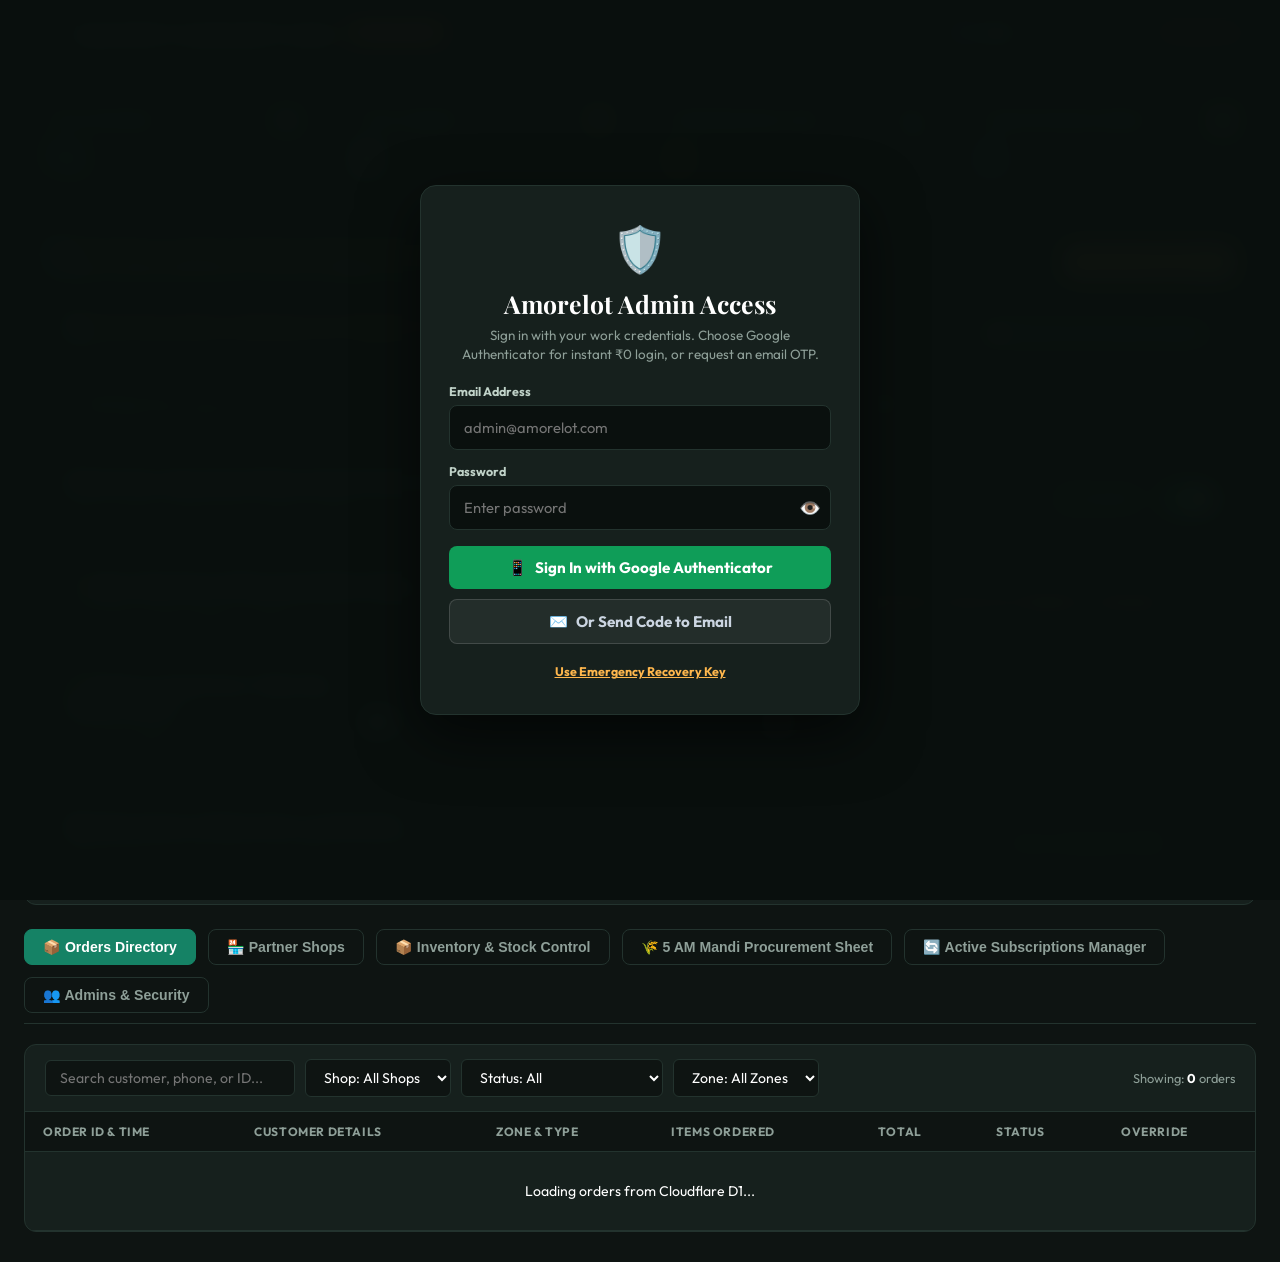
==== commit 270127c1: "Implement official clean Amorelot logo across web icons, headers, and Android launcher mipmaps" ====
--- a/admin.html
+++ b/admin.html
@@ -4,6 +4,8 @@
 <meta charset="UTF-8">
 <meta name="viewport" content="width=device-width, initial-scale=1.0">
 <title>Amorelot — Executive Admin Command Center</title>
+<link rel="icon" type="image/png" sizes="64x64" href="/favicon.png">
+<link rel="apple-touch-icon" sizes="180x180" href="/apple-touch-icon.png">
 <link href="https://fonts.googleapis.com/css2?family=Playfair+Display:wght@700;900&family=Outfit:wght@300;400;500;600;700;800&family=DM+Mono:wght@500;700&display=swap" rel="stylesheet">
 <meta name="theme-color" content="#0C513F">
 
@@ -742,10 +744,37 @@
     </div>
   </div>
 
+  <!-- 5. CONSOLE LOCK SCREEN (Password required every refresh) -->
+  <div class="auth-card auth-step" id="authCardLock" style="text-align:center;">
+    <div style="font-size:2.8rem; margin-bottom:10px;">🔒</div>
+    <h2>Admin Console Locked</h2>
+    <p>Welcome back, <strong id="lockAdminName" style="color:white;">Admin</strong>.<br>Enter your admin password to resume session.</p>
+
+    <div id="lockAlert" class="auth-alert" style="display:none;"></div>
+
+    <form onsubmit="event.preventDefault(); submitUnlockConsole();">
+      <div class="auth-field" style="text-align:left;">
+        <label>Admin Password</label>
+        <div style="position:relative;">
+          <input type="password" id="lockPasswordInput" placeholder="Enter password to unlock..." required autofocus autocomplete="current-password" />
+          <button type="button" onclick="togglePasswordVisibility('lockPasswordInput', this)" style="position:absolute; right:10px; top:50%; transform:translateY(-50%); background:none; border:none; color:var(--text-muted); cursor:pointer; font-size:1.1rem;">👁️</button>
+        </div>
+      </div>
+      <button type="submit" class="btn-auth" id="btnUnlockConsole" style="background:#0C513F; border:1px solid #1CA37F; margin-top:12px;">
+        <span>🔓</span> Unlock Console
+      </button>
+    </form>
+
+    <div style="margin-top:16px;">
+      <button type="button" class="auth-link-btn" onclick="logoutAdmin()">Sign in as different admin / Full Login →</button>
+    </div>
+  </div>
+
 </div>
 
 <header>
-  <div class="header-brand">
+  <div class="header-brand" style="display:flex; align-items:center; gap:10px;">
+    <img src="/amorelot-logo.png" alt="Amorelot" style="width:32px; height:32px; border-radius:8px; object-fit:cover; box-shadow:0 2px 8px rgba(0,0,0,0.3);" />
     <div class="brand-title">Amorelot Command Center</div>
     <span class="brand-badge" id="adminRoleBadge">Super Admin</span>
   </div>
@@ -1328,7 +1357,166 @@
   </div>
 </div>
 
-<!-- ADD ADMIN MODAL -->
+<!-- APPLICATION DOSSIER MODAL (Full details & verification) -->
+<div class="order-modal-bg" id="viewApplicationModal" style="display:none; position:fixed; inset:0; background:rgba(0,0,0,0.85); backdrop-filter:blur(8px); z-index:3000; align-items:center; justify-content:center; padding:20px; overflow-y:auto;">
+  <div class="auth-card" style="max-width:760px; width:100%; text-align:left; max-height:92vh; overflow-y:auto; padding:24px;">
+    
+    <div style="display:flex; justify-content:space-between; align-items:flex-start; margin-bottom:16px; border-bottom:1px solid rgba(255,255,255,0.08); padding-bottom:12px;">
+      <div>
+        <div style="display:flex; align-items:center; gap:8px; flex-wrap:wrap;">
+          <span style="font-size:1.6rem;">🏪</span>
+          <h2 style="font-size:1.35rem; margin:0; color:white;" id="vAppShopName">Partner Shop</h2>
+          <span id="vAppCategoryBadge"></span>
+        </div>
+        <div style="font-size:0.75rem; color:var(--text-muted); font-family:'DM Mono'; margin-top:4px;">
+          Application ID: <span id="vAppShopId" style="color:var(--gold);">--</span> • Applied: <span id="vAppCreated">--</span>
+        </div>
+      </div>
+      <button type="button" onclick="closeApplicationModal()" style="background:none; border:none; color:var(--text-muted); font-size:1.6rem; cursor:pointer; line-height:1;">&times;</button>
+    </div>
+
+    <!-- 2 COLUMN GRID DOSSIER -->
+    <div style="display:grid; grid-template-columns:1fr 1fr; gap:16px; margin-bottom:16px;">
+      
+      <!-- COLUMN 1: MERCHANT & COMPLIANCE -->
+      <div style="background:#131B17; border:1px solid var(--border-card); border-radius:10px; padding:16px;">
+        <div style="font-size:0.8rem; font-weight:700; color:var(--gold); margin-bottom:10px; text-transform:uppercase; letter-spacing:0.5px;">
+          👤 Merchant &amp; Business Details
+        </div>
+
+        <div style="margin-bottom:10px;">
+          <div style="font-size:0.72rem; color:var(--text-muted); text-transform:uppercase;">Owner Name</div>
+          <div style="font-size:0.92rem; font-weight:700; color:white;" id="vAppOwner">--</div>
+        </div>
+
+        <div style="display:grid; grid-template-columns:1fr 1fr; gap:8px; margin-bottom:10px;">
+          <div>
+            <div style="font-size:0.72rem; color:var(--text-muted); text-transform:uppercase;">Phone Number</div>
+            <div style="font-size:0.85rem; font-family:'DM Mono'; font-weight:600; color:var(--primary-light);" id="vAppPhone">--</div>
+            <a id="vAppWaLink" href="#" target="_blank" style="font-size:0.7rem; color:#25D366; text-decoration:none; display:inline-block; margin-top:2px;">💬 Chat on WhatsApp</a>
+          </div>
+          <div>
+            <div style="font-size:0.72rem; color:var(--text-muted); text-transform:uppercase;">Store Email</div>
+            <div style="font-size:0.82rem; font-family:'DM Mono'; color:var(--gold); word-break:break-all;" id="vAppEmail">--</div>
+          </div>
+        </div>
+
+        <div style="border-top:1px solid rgba(255,255,255,0.06); padding-top:10px; margin-top:10px;">
+          <div style="font-size:0.8rem; font-weight:700; color:#5dade2; margin-bottom:8px; text-transform:uppercase; letter-spacing:0.5px;">
+            📄 Legal Proof &amp; Payouts
+          </div>
+
+          <div style="margin-bottom:8px;">
+            <div style="font-size:0.72rem; color:var(--text-muted); text-transform:uppercase;">UPI ID for Order Payouts</div>
+            <div style="font-size:0.88rem; font-family:'DM Mono'; font-weight:700; color:var(--green);" id="vAppUpi">--</div>
+          </div>
+
+          <div style="display:grid; grid-template-columns:1fr 1fr; gap:8px; margin-bottom:8px;">
+            <div>
+              <div style="font-size:0.72rem; color:var(--text-muted); text-transform:uppercase;">FSSAI License #</div>
+              <div style="font-size:0.8rem; font-family:'DM Mono'; color:white;" id="vAppFssai">--</div>
+            </div>
+            <div>
+              <div style="font-size:0.72rem; color:var(--text-muted); text-transform:uppercase;">GSTIN</div>
+              <div style="font-size:0.8rem; font-family:'DM Mono'; color:white;" id="vAppGstin">--</div>
+            </div>
+          </div>
+
+          <div>
+            <div style="font-size:0.72rem; color:var(--text-muted); text-transform:uppercase;">Owner ID Proof</div>
+            <div style="font-size:0.8rem; font-family:'DM Mono'; color:var(--text-muted);" id="vAppOwnerProof">--</div>
+          </div>
+        </div>
+      </div>
+
+      <!-- COLUMN 2: STOREFRONT PHOTO & DISPATCH LOCATION -->
+      <div style="background:#131B17; border:1px solid var(--border-card); border-radius:10px; padding:16px;">
+        <div style="font-size:0.8rem; font-weight:700; color:var(--gold); margin-bottom:10px; text-transform:uppercase; letter-spacing:0.5px;">
+          📍 Dispatch Shutter &amp; Coverage
+        </div>
+
+        <div style="margin-bottom:8px;">
+          <div style="font-size:0.72rem; color:var(--text-muted); text-transform:uppercase;">Physical Address</div>
+          <div style="font-size:0.85rem; color:#e0e0e0; line-height:1.4;" id="vAppAddress">--</div>
+        </div>
+
+        <div style="display:flex; justify-content:space-between; align-items:center; margin-bottom:10px;">
+          <div>
+            <div style="font-size:0.72rem; color:var(--text-muted); text-transform:uppercase;">Delivery Radius</div>
+            <div style="font-size:0.88rem; font-weight:700; color:var(--gold);" id="vAppRadius">--</div>
+          </div>
+          <div>
+            <div style="font-size:0.72rem; color:var(--text-muted); text-transform:uppercase;">GPS Pin</div>
+            <div style="font-size:0.8rem; font-family:'DM Mono'; color:white;" id="vAppCoords">--</div>
+          </div>
+          <a id="vAppGmapsLink" href="#" target="_blank" style="font-size:0.75rem; color:var(--green); text-decoration:none; background:rgba(46,204,113,0.12); padding:4px 8px; border-radius:4px; border:1px solid rgba(46,204,113,0.3);">
+            🗺️ Google Maps
+          </a>
+        </div>
+
+        <!-- STOREFRONT PHOTO PREVIEW -->
+        <div style="border-top:1px solid rgba(255,255,255,0.06); padding-top:10px; margin-top:10px;">
+          <div style="font-size:0.72rem; color:var(--text-muted); text-transform:uppercase; margin-bottom:6px;">Store Signboard Photo</div>
+          <div id="vAppPhotoBox" style="text-align:center; background:#0B120E; border-radius:8px; padding:8px; border:1px dashed var(--border-card); min-height:100px; display:flex; align-items:center; justify-content:center;">
+            <span style="font-size:0.78rem; color:var(--text-muted);" id="vAppPhotoEmptyText">📷 No signboard photo uploaded</span>
+            <img id="vAppPhotoImg" src="" alt="Signboard" style="display:none; max-width:100%; max-height:140px; border-radius:6px; object-fit:cover;" />
+          </div>
+        </div>
+      </div>
+
+    </div>
+
+    <!-- MODAL FOOTER ACTIONS -->
+    <div style="display:flex; justify-content:space-between; align-items:center; border-top:1px solid rgba(255,255,255,0.08); padding-top:16px; flex-wrap:wrap; gap:10px;">
+      <button type="button" class="btn-auth" style="background:#20312B; max-width:120px;" onclick="closeApplicationModal()">Close</button>
+      
+      <div style="display:flex; gap:10px; flex-wrap:wrap;">
+        <button type="button" class="btn-action-select" onclick="if(activeApplicationModalShopId) notifyActiveShop(activeApplicationModalShopId)" style="color:#5dade2; border-color:rgba(52,152,219,0.4); padding:10px 16px; font-size:0.85rem;" title="Open pre-filled Gmail or WhatsApp message">
+          ✉️ Email / WhatsApp
+        </button>
+        <button type="button" class="btn-action-select" id="btnModalReject" onclick="rejectShopFromModal()" style="color:var(--red); border-color:rgba(231,76,60,0.4); padding:10px 18px; font-size:0.85rem;" title="Reject merchant application">
+          ❌ Reject Application
+        </button>
+        <button type="button" class="btn-action-select" id="btnModalApprove" onclick="approveShopFromModal()" style="background:#0C513F; color:white; border-color:#1CA37F; padding:10px 20px; font-size:0.88rem; font-weight:700;" title="Approve and activate merchant">
+          ✅ Approve &amp; Activate Shop
+        </button>
+      </div>
+    </div>
+
+  </div>
+</div>
+
+<!-- STORE APPROVAL NOTIFICATION MODAL (One-click Gmail & WhatsApp) -->
+<div class="order-modal-bg" id="approvalNotifyModal" style="display:none; position:fixed; inset:0; background:rgba(0,0,0,0.85); backdrop-filter:blur(8px); z-index:3500; align-items:center; justify-content:center; padding:20px;">
+  <div class="auth-card" style="max-width:540px; width:100%; text-align:center; padding:28px;">
+    <div style="font-size:3rem; margin-bottom:10px;">🎉</div>
+    <h2 style="font-size:1.45rem; color:white; margin-bottom:6px;">Store Approved &amp; Activated!</h2>
+    <p style="color:var(--text-muted); font-size:0.9rem; line-height:1.5; margin-bottom:18px;">
+      <strong id="notifyModalShopName" style="color:white;">--</strong> is now active to receive customer orders.<br>
+      Notify <span id="notifyModalOwner" style="color:var(--gold); font-weight:700;">--</span> (<span id="notifyModalEmail" style="color:white; font-family:'DM Mono'; font-size:0.85rem;">--</span>):
+    </p>
+
+    <!-- ACTION BUTTONS -->
+    <div style="display:flex; flex-direction:column; gap:10px; margin-bottom:20px;">
+      <button type="button" id="btnNotifyGmail" class="btn-auth" style="background:#EA4335; border:1px solid #ff7b6f; display:flex; align-items:center; justify-content:center; gap:8px; font-weight:700; padding:12px; cursor:pointer;">
+        <span>✉️</span> Open Pre-filled in Gmail
+      </button>
+      <button type="button" id="btnNotifyWa" class="btn-auth" style="background:#25D366; color:#0b2612; border:none; display:flex; align-items:center; justify-content:center; gap:8px; font-weight:700; padding:12px; cursor:pointer;">
+        <span>💬</span> Send via WhatsApp
+      </button>
+      <button type="button" id="btnNotifyMailto" class="btn-auth" style="background:rgba(255,255,255,0.06); border:1px solid var(--border-card); color:#cbd5e1; display:flex; align-items:center; justify-content:center; gap:8px; font-size:0.85rem; padding:10px; cursor:pointer;">
+        <span>📧</span> Or Open in Default Mail App (Outlook / Apple)
+      </button>
+    </div>
+
+    <div>
+      <button type="button" onclick="closeApprovalNotifyModal()" class="btn-action-select" style="background:#131B17; border-color:var(--border-card); color:var(--text-muted); padding:8px 24px; font-size:0.85rem; cursor:pointer;">
+        Done
+      </button>
+    </div>
+  </div>
+</div>
+
 <div class="order-modal-bg" id="addAdminModal" style="display:none; position:fixed; inset:0; background:rgba(0,0,0,0.72); backdrop-filter:blur(6px); z-index:3000; align-items:center; justify-content:center; padding:20px;">
   <div class="auth-card" style="max-width:440px; text-align:left;">
     <div style="font-size:2.2rem; margin-bottom:8px; text-align:center;">👥</div>
@@ -1464,7 +1652,7 @@
 
 // ── MULTI-STEP AUTHENTICATION CONTROLLER ──
 function showAuthStep(step) {
-  ['Setup', 'Login', 'Otp', 'Emergency'].forEach(s => {
+  ['Setup', 'Login', 'Otp', 'Emergency', 'Lock'].forEach(s => {
     const el = document.getElementById('authCard' + s);
     if (el) el.classList.remove('active');
   });
@@ -1497,7 +1685,7 @@
       }
     }
 
-    // 2. Check active session token
+    // 2. Check active session token - Require password verification on refresh
     const token = getAdminToken();
     if (token) {
       const verifyRes = await fetch(`${AUTH_BASE}/verify-session`, {
@@ -1508,7 +1696,16 @@
         const verifyData = await verifyRes.json();
         adminUser = verifyData.user || {};
         masterKey = token;
-        onAuthSuccess();
+
+        // Prompt for password on refresh to prevent unauthorized dashboard viewing
+        document.getElementById('authOverlay').style.display = 'flex';
+        const nameEl = document.getElementById('lockAdminName');
+        if (nameEl) nameEl.textContent = adminUser.full_name || adminUser.email;
+        showAuthStep('lock');
+        setTimeout(() => {
+          const passInp = document.getElementById('lockPasswordInput');
+          if (passInp) { passInp.value = ''; passInp.focus(); }
+        }, 120);
         return;
       }
     }
@@ -1520,6 +1717,52 @@
     console.error("checkAuth error:", e);
     document.getElementById('authOverlay').style.display = 'flex';
     showAuthStep('login');
+  }
+}
+
+async function submitUnlockConsole() {
+  const passwordInp = document.getElementById('lockPasswordInput');
+  const password = passwordInp ? passwordInp.value : '';
+  const alertEl = document.getElementById('lockAlert');
+  const btn = document.getElementById('btnUnlockConsole');
+  if (!password) return;
+
+  btn.disabled = true;
+  btn.innerHTML = `<span>⏳</span> Unlocking...`;
+  alertEl.style.display = 'none';
+
+  try {
+    const token = getAdminToken();
+    const res = await fetch(`${AUTH_BASE}/unlock`, {
+      method: 'POST',
+      headers: {
+        'Content-Type': 'application/json',
+        'Authorization': `Bearer ${token}`,
+        'X-Admin-Key': token
+      },
+      body: JSON.stringify({ password })
+    });
+    const data = await res.json();
+    if (!res.ok) {
+      alertEl.style.display = 'block';
+      alertEl.className = 'auth-alert';
+      alertEl.textContent = data.error || "Incorrect password.";
+      btn.disabled = false;
+      btn.innerHTML = `<span>🔓</span> Unlock Console`;
+      if (passwordInp) { passwordInp.value = ''; passwordInp.focus(); }
+      return;
+    }
+
+    // Successfully unlocked!
+    if (passwordInp) passwordInp.value = '';
+    onAuthSuccess();
+  } catch(e) {
+    alertEl.style.display = 'block';
+    alertEl.className = 'auth-alert';
+    alertEl.textContent = "Error: " + e.message;
+  } finally {
+    btn.disabled = false;
+    btn.innerHTML = `<span>🔓</span> Unlock Console`;
   }
 }
 
@@ -2018,6 +2261,7 @@
           <td>
             <div style="display:flex; gap:6px; flex-wrap:wrap;">
               <button class="btn-action-select" onclick="editShop('${s.id}')" style="color:var(--gold); border-color:rgba(255,183,77,0.3);">✏️ Edit</button>
+              <button class="btn-action-select" onclick="notifyActiveShop('${s.id}')" style="color:#5dade2; border-color:rgba(52,152,219,0.3);" title="Open pre-filled Gmail or WhatsApp with login instructions">✉️ Notify</button>
               ${s.id !== 'shop_primary_hub' ? `<button class="btn-action-select" onclick="deleteShop('${s.id}', '${s.name}')" style="color:var(--red); border-color:rgba(231,76,60,0.3);">🗑️</button>` : ''}
             </div>
           </td>
@@ -2046,6 +2290,8 @@
   }
 }
 
+let pendingApplicationsList = [];
+
 async function loadPendingApplications() {
   const tbody = document.getElementById('pendingShopsTbody');
   if (!tbody) return;
@@ -2057,6 +2303,7 @@
     }
     const data = await res.json();
     const pendingList = data.pendingShops || data.shops || [];
+    pendingApplicationsList = pendingList;
 
     updatePendingBadge(pendingList.length);
 
@@ -2101,10 +2348,13 @@
           </td>
           <td>
             <div style="display:flex; gap:6px; flex-wrap:wrap;">
-              <button class="btn-action-select" onclick="approveShop('${s.id}', '${s.name}')" style="background:#0C513F; color:white; border-color:#1CA37F; font-size:0.78rem; padding:6px 12px;" title="Approve and activate merchant">
+              <button class="btn-action-select" onclick="openApplicationModal('${s.id}')" style="background:rgba(52,152,219,0.18); color:#5dade2; border-color:rgba(52,152,219,0.4); font-size:0.78rem; padding:6px 10px;" title="View complete application profile &amp; proof">
+                👁️ View Details
+              </button>
+              <button class="btn-action-select" onclick="approveShop('${s.id}')" style="background:#0C513F; color:white; border-color:#1CA37F; font-size:0.78rem; padding:6px 12px;" title="Approve and activate merchant">
                 ✅ Approve &amp; Activate
               </button>
-              <button class="btn-action-select" onclick="rejectShop('${s.id}', '${s.name}')" style="color:var(--red); border-color:rgba(231,76,60,0.4); font-size:0.78rem;" title="Reject merchant application">
+              <button class="btn-action-select" onclick="rejectShop('${s.id}')" style="color:var(--red); border-color:rgba(231,76,60,0.4); font-size:0.78rem;" title="Reject merchant application">
                 ❌ Reject
               </button>
             </div>
@@ -2133,7 +2383,9 @@
   }
 }
 
-async function approveShop(shopId, name) {
+async function approveShop(shopId, maybeName) {
+  const shop = (pendingApplicationsList || []).find(s => s.id === shopId);
+  const name = maybeName || (shop ? shop.name : shopId);
   if (!confirm(`Approve partner shop "${name}" and activate their account for live orders?`)) return;
   try {
     const res = await fetch(SHOPS_BASE, {
@@ -2143,9 +2395,9 @@
     });
     const data = await res.json();
     if (res.ok) {
-      alert(`🎉 Shop "${name}" approved and activated! The merchant can now log into /shop with their email and passcode.`);
       loadPendingApplications();
       loadShops();
+      showApprovalNotifyModal(shop || { id: shopId, name: name });
     } else {
       alert(data.error || 'Failed to approve shop.');
     }
@@ -2154,7 +2406,9 @@
   }
 }
 
-async function rejectShop(shopId, name) {
+async function rejectShop(shopId, maybeName) {
+  const shop = (pendingApplicationsList || []).find(s => s.id === shopId);
+  const name = maybeName || (shop ? shop.name : shopId);
   if (!confirm(`Reject and delete application for "${name}"? This cannot be undone.`)) return;
   try {
     const res = await fetch(`${SHOPS_BASE}?id=${encodeURIComponent(shopId)}`, {
@@ -2172,6 +2426,158 @@
   } catch(e) {
     alert('Connection error: ' + e.message);
   }
+}
+
+let activeApplicationModalShopId = null;
+
+function openApplicationModal(shopId) {
+  const shop = (pendingApplicationsList || []).find(s => s.id === shopId);
+  if (!shop) return;
+  activeApplicationModalShopId = shopId;
+
+  document.getElementById('vAppShopName').textContent = shop.name || 'Partner Shop';
+  document.getElementById('vAppShopId').textContent = shop.id || '--';
+  document.getElementById('vAppCreated').textContent = shop.created_at ? new Date(shop.created_at).toLocaleString([], { dateStyle: 'short', timeStyle: 'short' }) : '--';
+
+  const catBadgeEl = document.getElementById('vAppCategoryBadge');
+  if (catBadgeEl) {
+    catBadgeEl.innerHTML = shop.category === 'grocery'
+      ? `<span style="font-size:0.68rem; background:rgba(46,204,113,0.18); color:var(--green); border:1px solid rgba(46,204,113,0.4); padding:2px 7px; border-radius:4px; font-weight:700;">🛒 KIRANAM / GROCERY</span>`
+      : (shop.category === 'meat'
+        ? `<span style="font-size:0.68rem; background:rgba(255,94,43,0.18); color:#FF7A50; border:1px solid rgba(255,94,43,0.4); padding:2px 7px; border-radius:4px; font-weight:700;">🥩 BUTCHER / MEAT</span>`
+        : `<span style="font-size:0.68rem; background:rgba(52,152,219,0.18); color:#5dade2; border:1px solid rgba(52,152,219,0.4); padding:2px 7px; border-radius:4px; font-weight:700;">🏢 ALL-IN-ONE HUB</span>`);
+  }
+
+  document.getElementById('vAppOwner').textContent = shop.owner_name || 'Store Manager';
+  document.getElementById('vAppPhone').textContent = shop.phone || '--';
+  document.getElementById('vAppEmail').textContent = shop.email || '--';
+
+  const waLink = document.getElementById('vAppWaLink');
+  if (waLink) {
+    if (shop.phone) {
+      const cleanPhone = String(shop.phone).replace(/\D/g, '');
+      const fullPhone = cleanPhone.length === 10 ? '91' + cleanPhone : cleanPhone;
+      waLink.href = `https://wa.me/${fullPhone}?text=Hi%20${encodeURIComponent(shop.owner_name || shop.name)}%2C%20welcome%20to%20HiGroces!%20We%20received%20your%20partner%20store%20application.`;
+      waLink.style.display = 'inline-block';
+    } else {
+      waLink.style.display = 'none';
+    }
+  }
+
+  document.getElementById('vAppUpi').textContent = shop.upi_id || 'Not specified (Collect during onboarding)';
+  document.getElementById('vAppFssai').textContent = shop.fssai_number || 'Not provided (Basic registration)';
+  document.getElementById('vAppGstin').textContent = shop.gstin || 'Exempt / Not registered (< ₹40L)';
+  document.getElementById('vAppOwnerProof').textContent = shop.owner_id_proof || 'Not provided';
+
+  document.getElementById('vAppAddress').textContent = shop.address || 'Address not listed';
+  document.getElementById('vAppRadius').textContent = `${shop.delivery_radius_km || 10} km`;
+  document.getElementById('vAppCoords').textContent = `${Number(shop.latitude).toFixed(4)}, ${Number(shop.longitude).toFixed(4)}`;
+
+  const gmapsLink = document.getElementById('vAppGmapsLink');
+  if (gmapsLink) {
+    gmapsLink.href = `https://www.google.com/maps?q=${shop.latitude},${shop.longitude}`;
+  }
+
+  const photoImg = document.getElementById('vAppPhotoImg');
+  const emptyText = document.getElementById('vAppPhotoEmptyText');
+  if (shop.storefront_image && shop.storefront_image.startsWith('data:image')) {
+    photoImg.src = shop.storefront_image;
+    photoImg.style.display = 'block';
+    emptyText.style.display = 'none';
+  } else {
+    photoImg.style.display = 'none';
+    emptyText.style.display = 'block';
+  }
+
+  const modal = document.getElementById('viewApplicationModal');
+  if (modal) modal.style.display = 'flex';
+}
+
+function closeApplicationModal() {
+  const modal = document.getElementById('viewApplicationModal');
+  if (modal) modal.style.display = 'none';
+  activeApplicationModalShopId = null;
+}
+
+function approveShopFromModal() {
+  if (!activeApplicationModalShopId) return;
+  const id = activeApplicationModalShopId;
+  closeApplicationModal();
+  approveShop(id);
+}
+
+function rejectShopFromModal() {
+  if (!activeApplicationModalShopId) return;
+  const id = activeApplicationModalShopId;
+  closeApplicationModal();
+  rejectShop(id);
+}
+
+function showApprovalNotifyModal(shop) {
+  if (!shop) return;
+  const owner = shop.owner_name || 'Partner';
+  const shopName = shop.name || 'Your Store';
+  const email = shop.email || '';
+  const phone = shop.phone || '';
+
+  const nameEl = document.getElementById('notifyModalShopName');
+  const ownerEl = document.getElementById('notifyModalOwner');
+  const emailEl = document.getElementById('notifyModalEmail');
+  if (nameEl) nameEl.textContent = shopName;
+  if (ownerEl) ownerEl.textContent = owner;
+  if (emailEl) emailEl.textContent = email || 'No email registered';
+
+  const subject = `🎉 Store Approved: Welcome to HiGroces Partner Network!`;
+  const bodyText = `🎉 Congratulations ${owner}! Your store '${shopName}' is now officially approved and active on HiGroces.\n\nTo start receiving orders:\n1. Open the HiGroces Partner App / Website on your phone or counter computer.\n2. Click 'Partner Login' at the top right.\n3. Enter your store email (${email}) and your 6-digit Daily Counter PIN.\n\nWelcome to the HiGroces Partner Network! 🚀`;
+
+  const btnGmail = document.getElementById('btnNotifyGmail');
+  if (btnGmail) {
+    if (email) {
+      const gmailUrl = `https://mail.google.com/mail/?view=cm&fs=1&to=${encodeURIComponent(email)}&su=${encodeURIComponent(subject)}&body=${encodeURIComponent(bodyText)}`;
+      btnGmail.onclick = () => window.open(gmailUrl, '_blank');
+      btnGmail.style.display = 'inline-flex';
+    } else {
+      btnGmail.style.display = 'none';
+    }
+  }
+
+  const btnMailto = document.getElementById('btnNotifyMailto');
+  if (btnMailto) {
+    if (email) {
+      const mailtoUrl = `mailto:${encodeURIComponent(email)}?subject=${encodeURIComponent(subject)}&body=${encodeURIComponent(bodyText)}`;
+      btnMailto.onclick = () => { window.location.href = mailtoUrl; };
+      btnMailto.style.display = 'inline-flex';
+    } else {
+      btnMailto.style.display = 'none';
+    }
+  }
+
+  const btnWa = document.getElementById('btnNotifyWa');
+  if (btnWa) {
+    if (phone) {
+      const cleanPhone = String(phone).replace(/\D/g, '');
+      const fullPhone = cleanPhone.length === 10 ? '91' + cleanPhone : cleanPhone;
+      const waUrl = `https://wa.me/${fullPhone}?text=${encodeURIComponent(bodyText)}`;
+      btnWa.onclick = () => window.open(waUrl, '_blank');
+      btnWa.style.display = 'inline-flex';
+    } else {
+      btnWa.style.display = 'none';
+    }
+  }
+
+  const modal = document.getElementById('approvalNotifyModal');
+  if (modal) modal.style.display = 'flex';
+}
+
+function closeApprovalNotifyModal() {
+  const modal = document.getElementById('approvalNotifyModal');
+  if (modal) modal.style.display = 'none';
+}
+
+function notifyActiveShop(shopId) {
+  const shop = (registeredShops || []).find(s => s.id === shopId) || (pendingApplicationsList || []).find(s => s.id === shopId);
+  if (!shop) return;
+  showApprovalNotifyModal(shop);
 }
 
 function updateShopFilterDropdown(shops) {
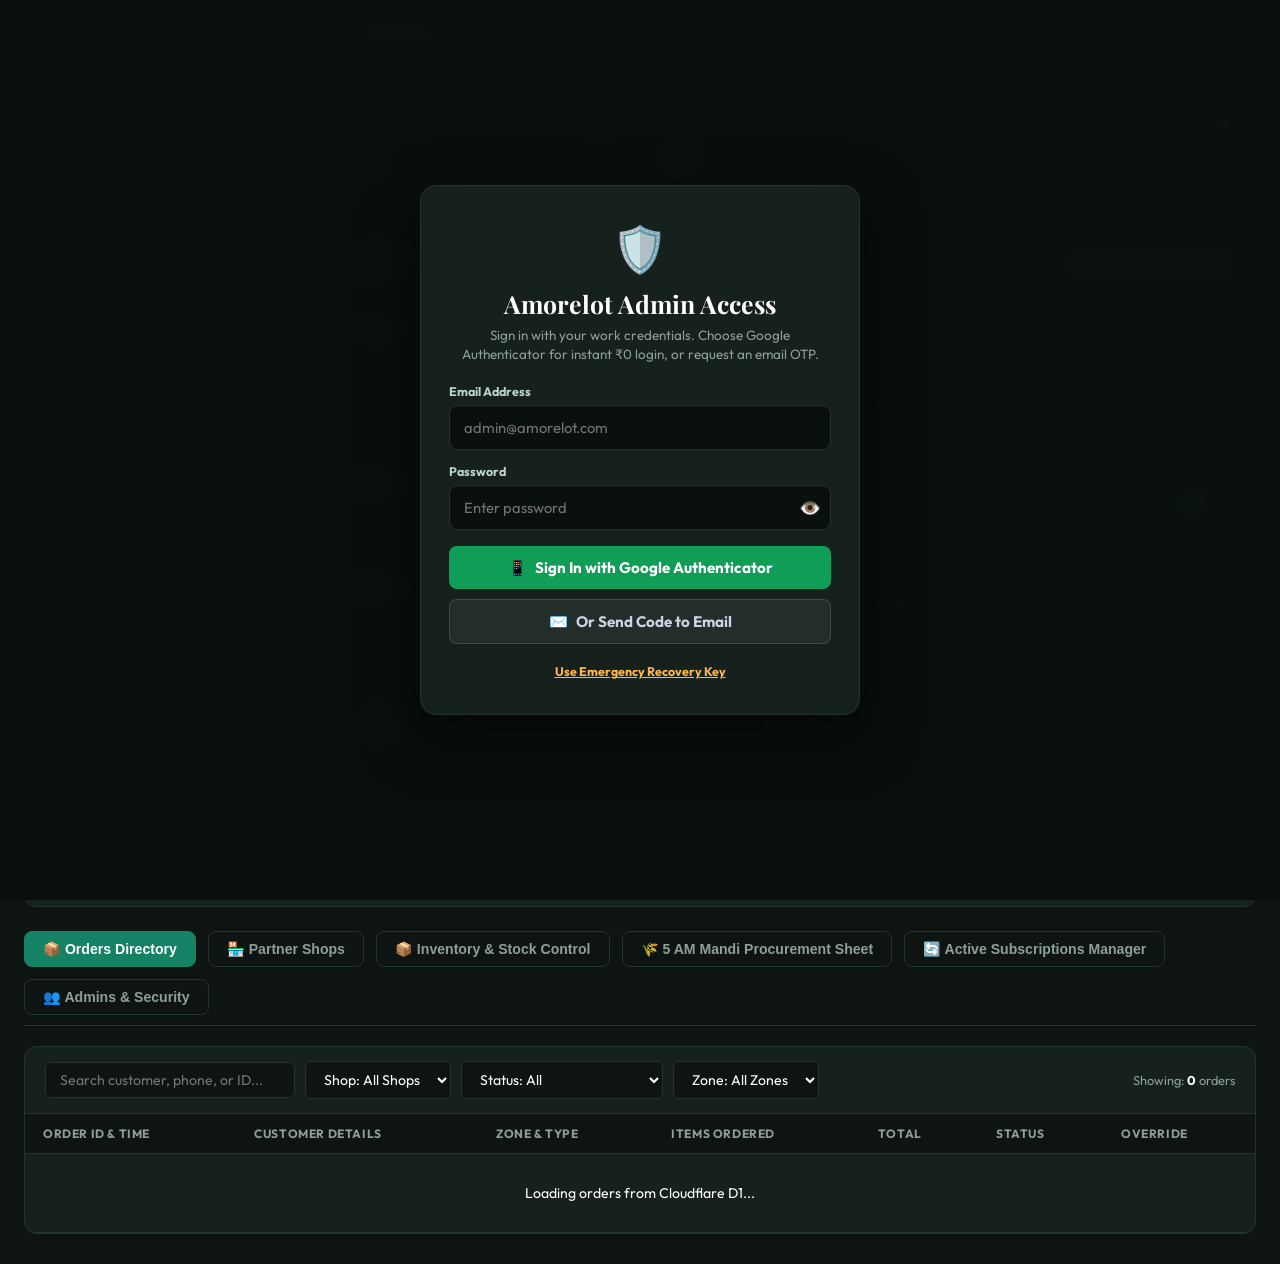
==== commit 8404ca2c: "Switch to transparent background Amorelot heart logo and enlarged launcher icons" ====
--- a/admin.html
+++ b/admin.html
@@ -774,7 +774,7 @@
 
 <header>
   <div class="header-brand" style="display:flex; align-items:center; gap:10px;">
-    <img src="/amorelot-logo.png" alt="Amorelot" style="width:32px; height:32px; border-radius:8px; object-fit:cover; box-shadow:0 2px 8px rgba(0,0,0,0.3);" />
+    <img src="/amorelot-icon-clean.png" alt="Amorelot" style="width:34px; height:34px; object-fit:contain; filter:drop-shadow(0 2px 6px rgba(255,183,77,0.35));" />
     <div class="brand-title">Amorelot Command Center</div>
     <span class="brand-badge" id="adminRoleBadge">Super Admin</span>
   </div>
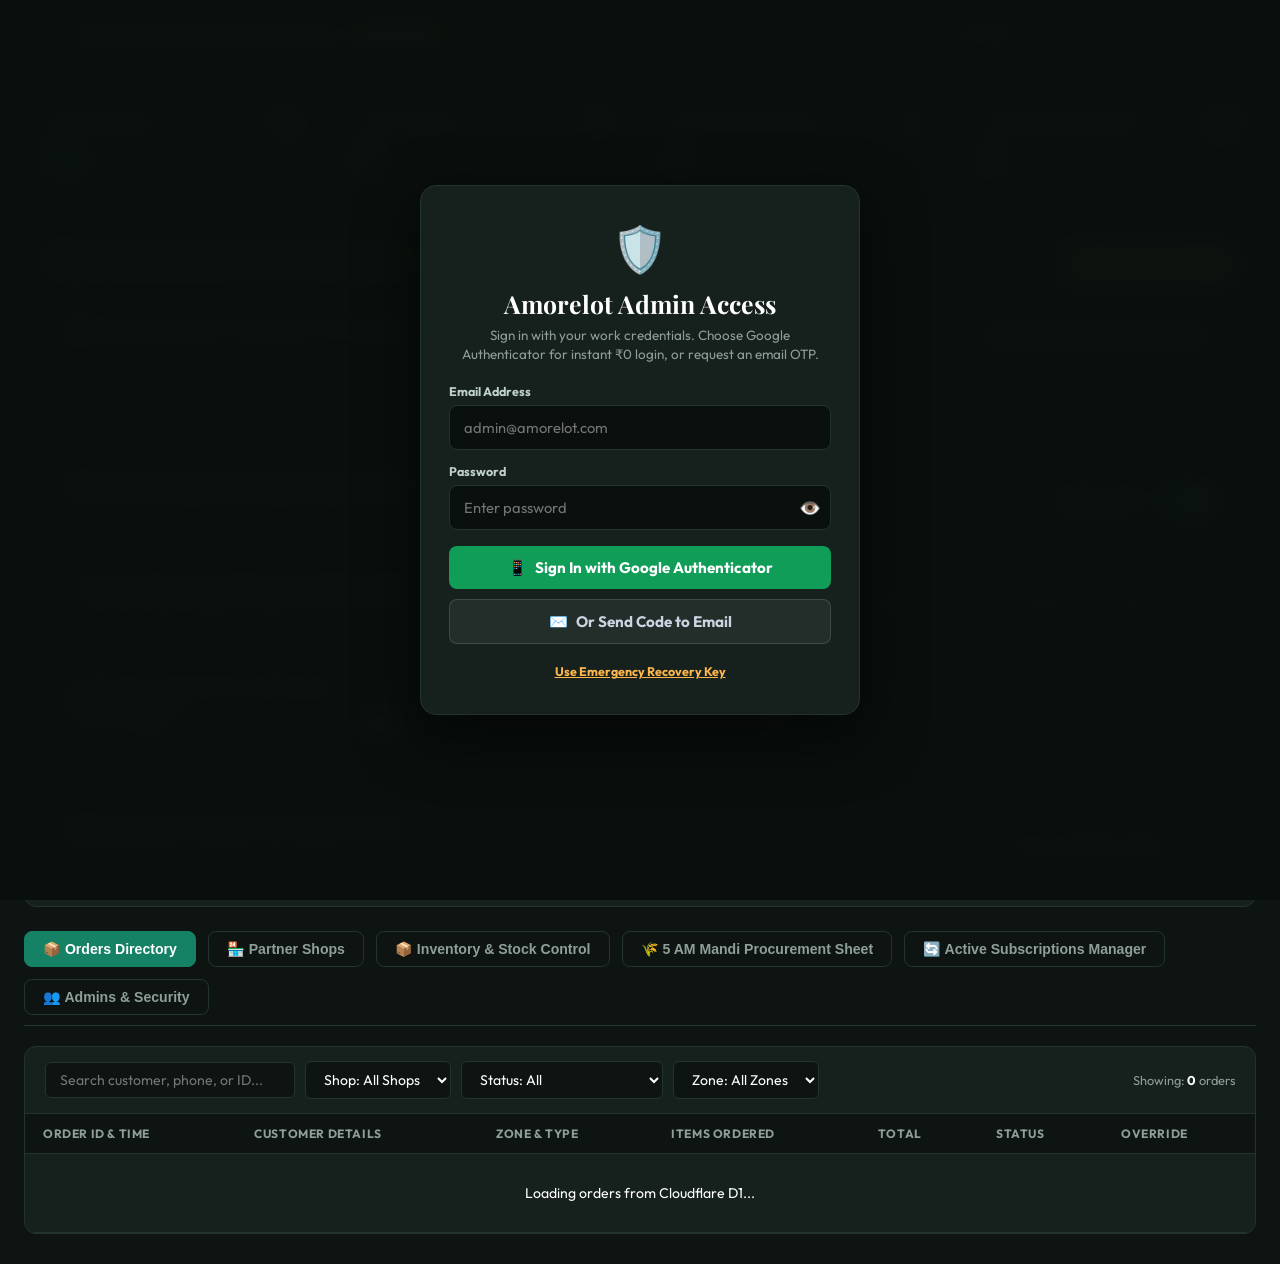
==== commit 2b563be9: "Show only location in header, display No Shop Available when out of range, and purge dummy shop seed" ====
--- a/admin.html
+++ b/admin.html
@@ -853,15 +853,15 @@
         <div style="display:grid; grid-template-columns: repeat(auto-fit, minmax(200px, 1fr)); gap:12px; margin-top:8px;">
           <div>
             <label style="font-size:0.75rem; color:var(--text-muted); text-transform:uppercase; font-weight:700;">Hub / Shop Name</label>
-            <input type="text" id="darkStoreName" value="HSR Meat Hub & Dark Store" style="width:100%; margin-top:4px; padding:8px 12px; background:#0E1412; border:1px solid var(--card-border); color:white; border-radius:6px; font-size:0.88rem; outline:none;" />
+            <input type="text" id="darkStoreName" placeholder="e.g. Amorelot Main Hub" value="" style="width:100%; margin-top:4px; padding:8px 12px; background:#0E1412; border:1px solid var(--card-border); color:white; border-radius:6px; font-size:0.88rem; outline:none;" />
           </div>
           <div>
-            <label style="font-size:0.75rem; color:var(--text-muted); text-transform:uppercase; font-weight:700;">Latitude (e.g. 12.9121)</label>
-            <input type="text" id="darkStoreLat" value="12.9121" style="width:100%; margin-top:4px; padding:8px 12px; background:#0E1412; border:1px solid var(--card-border); color:white; border-radius:6px; font-size:0.88rem; outline:none;" />
+            <label style="font-size:0.75rem; color:var(--text-muted); text-transform:uppercase; font-weight:700;">Latitude (e.g. 17.9870)</label>
+            <input type="text" id="darkStoreLat" placeholder="e.g. 17.9870" value="" style="width:100%; margin-top:4px; padding:8px 12px; background:#0E1412; border:1px solid var(--card-border); color:white; border-radius:6px; font-size:0.88rem; outline:none;" />
           </div>
           <div>
-            <label style="font-size:0.75rem; color:var(--text-muted); text-transform:uppercase; font-weight:700;">Longitude (e.g. 77.6408)</label>
-            <input type="text" id="darkStoreLng" value="77.6408" style="width:100%; margin-top:4px; padding:8px 12px; background:#0E1412; border:1px solid var(--card-border); color:white; border-radius:6px; font-size:0.88rem; outline:none;" />
+            <label style="font-size:0.75rem; color:var(--text-muted); text-transform:uppercase; font-weight:700;">Longitude (e.g. 79.5359)</label>
+            <input type="text" id="darkStoreLng" placeholder="e.g. 79.5359" value="" style="width:100%; margin-top:4px; padding:8px 12px; background:#0E1412; border:1px solid var(--card-border); color:white; border-radius:6px; font-size:0.88rem; outline:none;" />
           </div>
         </div>
         <div id="darkStoreStatusMsg" style="font-size:0.78rem; color:var(--green); margin-top:8px; display:none;"></div>
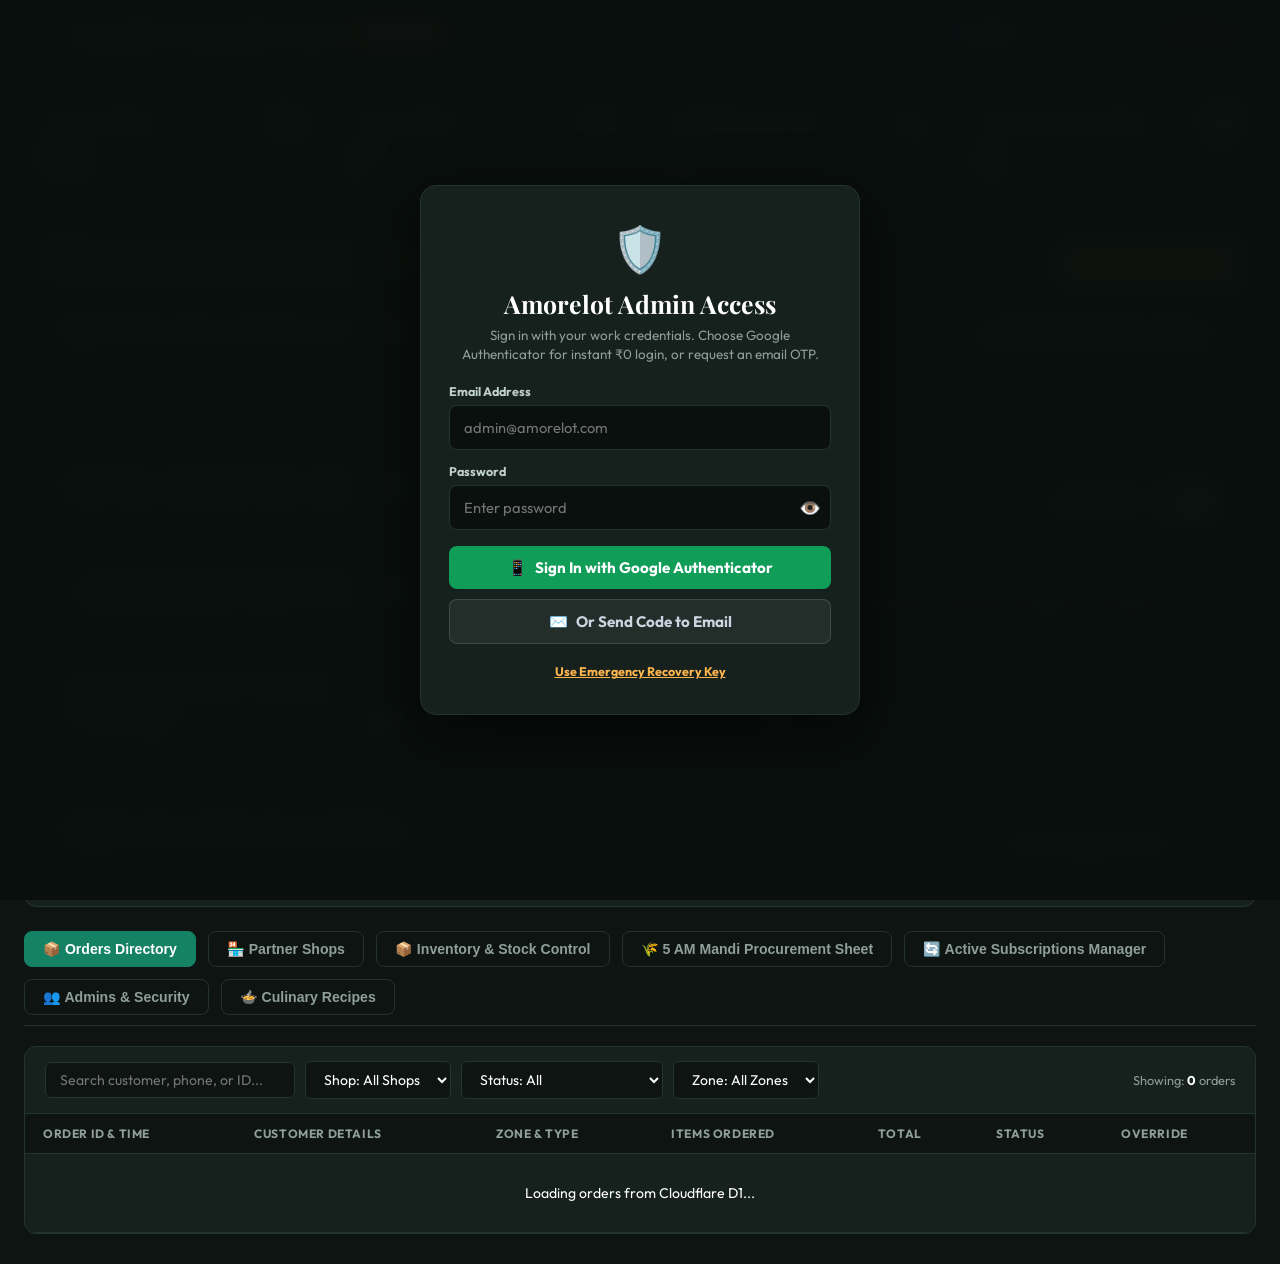
==== commit 85aa5fba: "Add 32 Culinary Dishes and Admin Recipe Manager for Butcher AI Guide" ====
--- a/admin.html
+++ b/admin.html
@@ -951,6 +951,7 @@
     <button class="nav-tab-btn" id="tabBtnMandi" onclick="switchAdminTab('mandi')">🌾 5 AM Mandi Procurement Sheet</button>
     <button class="nav-tab-btn" id="tabBtnSubs" onclick="switchAdminTab('subs')">🔄 Active Subscriptions Manager</button>
     <button class="nav-tab-btn" id="tabBtnTeam" onclick="switchAdminTab('team')">👥 Admins &amp; Security</button>
+    <button class="nav-tab-btn" id="tabBtnCulinary" onclick="switchAdminTab('culinary')">🍲 Culinary Recipes</button>
   </div>
 
   <!-- VIEW 1: ORDERS DIRECTORY TABLE -->
@@ -1216,6 +1217,78 @@
     </table>
   </div>
 
+  <!-- VIEW 7: CULINARY RECIPES & AI BUTCHER GUIDE -->
+  <div class="table-card" id="viewCulinary" style="display:none;">
+    <div class="team-header-row" style="padding: 18px 20px; border-bottom: 1.5px solid var(--card-border);">
+      <div>
+        <h3 style="font-size:1.15rem; color:var(--gold); display:flex; align-items:center; gap:8px;">
+          <span>🍲</span> Culinary Dish Recipes &amp; AI Butcher Guide
+        </h3>
+        <p style="font-size:0.8rem; color:var(--text-muted); margin-top:2px;">
+          Curate dishes for the customer Butcher Mode AI guide. Customers pick a dish &amp; guests, and the system automatically calculates weights, selects carcass cuts, and specifies cutting sizes.
+        </p>
+      </div>
+      <div style="display:flex; gap:10px; flex-wrap:wrap; align-items:center;">
+        <button class="btn-add-admin" onclick="openAddDishModal()" style="background:var(--primary); color:white; border:1px solid var(--primary-light);">
+          + Add New Dish Recipe
+        </button>
+      </div>
+    </div>
+
+    <!-- Quick stats strip -->
+    <div style="display:grid; grid-template-columns: repeat(auto-fit, minmax(180px, 1fr)); gap:12px; padding:14px 20px; background:#0A0F0D; border-bottom:1.5px solid var(--card-border);">
+      <div style="background:#131B18; padding:10px 14px; border-radius:8px; border:1px solid var(--card-border);">
+        <div style="font-size:0.7rem; color:var(--text-muted); text-transform:uppercase; font-weight:700;">Total Dishes</div>
+        <div id="statTotalDishes" style="font-size:1.4rem; font-weight:800; font-family:'DM Mono'; color:var(--gold);">32</div>
+      </div>
+      <div style="background:#131B18; padding:10px 14px; border-radius:8px; border:1px solid var(--card-border);">
+        <div style="font-size:0.7rem; color:var(--text-muted); text-transform:uppercase; font-weight:700;">Categories</div>
+        <div id="statCategories" style="font-size:1.4rem; font-weight:800; font-family:'DM Mono'; color:var(--green);">8</div>
+      </div>
+      <div style="background:#131B18; padding:10px 14px; border-radius:8px; border:1px solid var(--card-border);">
+        <div style="font-size:0.7rem; color:var(--text-muted); text-transform:uppercase; font-weight:700;">Custom Admin Dishes</div>
+        <div id="statCustomDishes" style="font-size:1.4rem; font-weight:800; font-family:'DM Mono'; color:var(--blue);">0</div>
+      </div>
+      <div style="background:#131B18; padding:10px 14px; border-radius:8px; border:1px solid var(--card-border);">
+        <div style="font-size:0.7rem; color:var(--text-muted); text-transform:uppercase; font-weight:700;">Storage Mode</div>
+        <div style="font-size:0.95rem; font-weight:700; color:#A2B9AF; margin-top:4px;">Edge Cache (0 DB Writes)</div>
+      </div>
+    </div>
+
+    <!-- Filter bar -->
+    <div class="filter-bar">
+      <div class="filter-group">
+        <input type="text" class="search-input" id="searchCulinaryInput" placeholder="Search dish, cuts, or style..." oninput="filterCulinaryRecipes()" style="min-width:260px;" />
+        <select class="filter-select" id="filterCulinaryCategory" onchange="filterCulinaryRecipes()">
+          <option value="all">Category: All Categories</option>
+        </select>
+      </div>
+      <div style="font-size:0.8rem; color:var(--text-muted);">
+        Showing <span id="culinaryCountDisplay" style="color:white; font-weight:700;">0</span> recipes
+      </div>
+    </div>
+
+    <div style="overflow-x:auto;">
+      <table class="orders-table">
+        <thead>
+          <tr>
+            <th style="min-width:180px;">Dish &amp; Style</th>
+            <th>Category</th>
+            <th style="min-width:170px;">Recommended Cuts</th>
+            <th>Piece Size</th>
+            <th>Prep Style</th>
+            <th>Portion</th>
+            <th style="min-width:240px;">Chef Guidance</th>
+            <th>Source</th>
+          </tr>
+        </thead>
+        <tbody id="culinaryTbody">
+          <tr><td colspan="8" style="text-align:center; padding:30px; color:var(--text-muted);">Loading culinary recipe database...</td></tr>
+        </tbody>
+      </table>
+    </div>
+  </div>
+
 </div>
 
 <!-- ADD / EDIT SHOP MODAL WITH RYDEALOTMAPS PINNING -->
@@ -1582,6 +1655,135 @@
       <div style="display:flex; gap:10px; margin-top:20px;">
         <button type="button" class="btn-auth" style="background:#20312B;" onclick="closeTotpSetupModal()">Cancel</button>
         <button type="submit" class="btn-auth" id="btnConfirmTotp">Activate Authenticator 🚀</button>
+      </div>
+    </form>
+  </div>
+</div>
+
+<!-- ADD CULINARY DISH MODAL -->
+<div class="order-modal-bg" id="culinaryDishModal" style="display:none; position:fixed; inset:0; background:rgba(0,0,0,0.85); backdrop-filter:blur(8px); z-index:3000; align-items:center; justify-content:center; padding:20px; overflow-y:auto;">
+  <div class="auth-card" style="max-width:680px; width:100%; text-align:left; max-height:92vh; overflow-y:auto; padding:26px;">
+    <div style="display:flex; justify-content:space-between; align-items:center; margin-bottom:14px; border-bottom:1px solid var(--card-border); padding-bottom:12px;">
+      <div style="display:flex; align-items:center; gap:10px;">
+        <span style="font-size:1.8rem;">🍲</span>
+        <div>
+          <h2 style="font-size:1.3rem; margin:0; color:white;">Add Culinary Recipe to AI Guide</h2>
+          <p style="font-size:0.78rem; color:var(--text-muted); margin:0;">Creates a new dish entry available in customer Butcher Mode.</p>
+        </div>
+      </div>
+      <button type="button" onclick="closeAddDishModal()" style="background:none; border:none; color:var(--text-muted); font-size:1.6rem; cursor:pointer;">&times;</button>
+    </div>
+
+    <div id="dishModalAlert" class="auth-alert" style="display:none;"></div>
+
+    <form onsubmit="event.preventDefault(); submitCreateDish();">
+      <div style="display:grid; grid-template-columns: 2fr 1fr; gap:12px; margin-bottom:12px;">
+        <div class="auth-field" style="margin-bottom:0;">
+          <label>Dish Name *</label>
+          <input type="text" id="dishModalName" placeholder="e.g. Hyderabadi Dum Biryani, Chettinad Pepper Fry..." required />
+        </div>
+        <div class="auth-field" style="margin-bottom:0;">
+          <label>Dish Emoji</label>
+          <input type="text" id="dishModalEmoji" value="🍗" placeholder="🍗, 🍲, 🔥..." maxlength="4" style="text-align:center; font-size:1.2rem;" />
+        </div>
+      </div>
+
+      <div style="display:grid; grid-template-columns: 1fr 1fr; gap:12px; margin-bottom:12px;">
+        <div class="auth-field" style="margin-bottom:0;">
+          <label>Category *</label>
+          <select id="dishModalCategory" required>
+            <option value="Biryani &amp; Mandi">Biryani &amp; Mandi</option>
+            <option value="Curry" selected>Curry</option>
+            <option value="Dry Fry &amp; Roast">Dry Fry &amp; Roast</option>
+            <option value="Appetizer &amp; Starter">Appetizer &amp; Starter</option>
+            <option value="Diet &amp; Fitness">Diet &amp; Fitness</option>
+            <option value="Soups &amp; Broths">Soups &amp; Broths</option>
+            <option value="BBQ &amp; Tandoor">BBQ &amp; Tandoor</option>
+            <option value="Specialty">Specialty</option>
+          </select>
+        </div>
+        <div class="auth-field" style="margin-bottom:0;">
+          <label>Portion (Grams per person) *</label>
+          <input type="number" id="dishModalGrams" value="250" min="50" max="1500" step="10" required />
+        </div>
+      </div>
+
+      <div class="auth-field" style="margin-bottom:14px;">
+        <label>Butcher Cutting Size / Technique *</label>
+        <input type="text" id="dishModalPieceSize" placeholder="e.g. Large Biryani Cut (70-80g), Bite-sized 25g Tikka Cubes..." value="Medium Curry Cut (35-40g)" required />
+      </div>
+
+      <!-- Quick Select Cuts Preset Buttons -->
+      <div style="margin-bottom:8px;">
+        <div style="display:flex; justify-content:space-between; align-items:center; margin-bottom:6px;">
+          <label style="font-size:0.78rem; font-weight:700; color:#C0D2C8;">Recommended Carcass Cuts * (Pick cuts to carve)</label>
+          <div style="display:flex; gap:6px;">
+            <button type="button" onclick="quickSelectCuts('curry')" style="background:#20312B; border:1px solid var(--card-border); color:var(--gold); font-size:0.7rem; padding:2px 8px; border-radius:4px; cursor:pointer;">Curry Mix</button>
+            <button type="button" onclick="quickSelectCuts('legs')" style="background:#20312B; border:1px solid var(--card-border); color:var(--gold); font-size:0.7rem; padding:2px 8px; border-radius:4px; cursor:pointer;">Legs &amp; Thighs</button>
+            <button type="button" onclick="quickSelectCuts('breast')" style="background:#20312B; border:1px solid var(--card-border); color:var(--gold); font-size:0.7rem; padding:2px 8px; border-radius:4px; cursor:pointer;">Breasts Only</button>
+            <button type="button" onclick="quickSelectCuts('all')" style="background:#20312B; border:1px solid var(--card-border); color:var(--gold); font-size:0.7rem; padding:2px 8px; border-radius:4px; cursor:pointer;">Whole Bird</button>
+          </div>
+        </div>
+        <div style="display:grid; grid-template-columns: repeat(auto-fill, minmax(130px, 1fr)); gap:8px; background:#0E1412; padding:12px; border-radius:8px; border:1.5px solid var(--card-border);" id="dishCutsGrid">
+          <label style="display:flex; align-items:center; gap:6px; font-size:0.8rem; cursor:pointer; color:#C0D2C8;">
+            <input type="checkbox" name="cutPart" value="breast_l" checked> Left Breast
+          </label>
+          <label style="display:flex; align-items:center; gap:6px; font-size:0.8rem; cursor:pointer; color:#C0D2C8;">
+            <input type="checkbox" name="cutPart" value="breast_r" checked> Right Breast
+          </label>
+          <label style="display:flex; align-items:center; gap:6px; font-size:0.8rem; cursor:pointer; color:#C0D2C8;">
+            <input type="checkbox" name="cutPart" value="thigh_l" checked> Left Thigh
+          </label>
+          <label style="display:flex; align-items:center; gap:6px; font-size:0.8rem; cursor:pointer; color:#C0D2C8;">
+            <input type="checkbox" name="cutPart" value="thigh_r" checked> Right Thigh
+          </label>
+          <label style="display:flex; align-items:center; gap:6px; font-size:0.8rem; cursor:pointer; color:#C0D2C8;">
+            <input type="checkbox" name="cutPart" value="leg_l" checked> Left Drumstick
+          </label>
+          <label style="display:flex; align-items:center; gap:6px; font-size:0.8rem; cursor:pointer; color:#C0D2C8;">
+            <input type="checkbox" name="cutPart" value="leg_r" checked> Right Drumstick
+          </label>
+          <label style="display:flex; align-items:center; gap:6px; font-size:0.8rem; cursor:pointer; color:#C0D2C8;">
+            <input type="checkbox" name="cutPart" value="wing_l" checked> Left Wing
+          </label>
+          <label style="display:flex; align-items:center; gap:6px; font-size:0.8rem; cursor:pointer; color:#C0D2C8;">
+            <input type="checkbox" name="cutPart" value="wing_r" checked> Right Wing
+          </label>
+          <label style="display:flex; align-items:center; gap:6px; font-size:0.8rem; cursor:pointer; color:#C0D2C8;">
+            <input type="checkbox" name="cutPart" value="back_upper"> Upper Back
+          </label>
+          <label style="display:flex; align-items:center; gap:6px; font-size:0.8rem; cursor:pointer; color:#C0D2C8;">
+            <input type="checkbox" name="cutPart" value="back_lower"> Lower Back
+          </label>
+          <label style="display:flex; align-items:center; gap:6px; font-size:0.8rem; cursor:pointer; color:#C0D2C8;">
+            <input type="checkbox" name="cutPart" value="neck"> Neck
+          </label>
+          <label style="display:flex; align-items:center; gap:6px; font-size:0.8rem; cursor:pointer; color:#C0D2C8;">
+            <input type="checkbox" name="cutPart" value="leg_whole_l"> Whole Leg (L)
+          </label>
+          <label style="display:flex; align-items:center; gap:6px; font-size:0.8rem; cursor:pointer; color:#C0D2C8;">
+            <input type="checkbox" name="cutPart" value="leg_whole_r"> Whole Leg (R)
+          </label>
+        </div>
+      </div>
+
+      <div style="display:flex; gap:20px; margin-bottom:14px; padding:10px 14px; background:#0E1412; border-radius:8px; border:1px solid var(--card-border);">
+        <label style="display:flex; align-items:center; gap:8px; font-size:0.85rem; font-weight:700; cursor:pointer; color:white;">
+          <input type="checkbox" id="dishModalSkinless" checked> 🧼 Skinless Default
+        </label>
+        <label style="display:flex; align-items:center; gap:8px; font-size:0.85rem; font-weight:700; cursor:pointer; color:white;">
+          <input type="checkbox" id="dishModalBoneless"> 🦴 Boneless Cut Default
+        </label>
+      </div>
+
+      <div class="auth-field" style="margin-bottom:18px;">
+        <label>Master Chef Culinary Guidance &amp; Butchering Tip</label>
+        <textarea id="dishModalTip" rows="2" placeholder="e.g. Juicy bone-in cuts retain tenderness during slow braising. Trim excess fat but leave collagen." style="width:100%; background:#0A100E; border:1.5px solid var(--card-border); border-radius:8px; color:white; padding:10px 14px; font-family:'Outfit', sans-serif; font-size:0.88rem; outline:none; resize:vertical;"></textarea>
+      </div>
+
+      <div style="display:flex; gap:10px; justify-content:flex-end;">
+        <button type="button" class="btn-auth" style="background:#20312B; max-width:140px;" onclick="closeAddDishModal()">Cancel</button>
+        <button type="submit" class="btn-auth" id="btnSaveNewDish" style="background:var(--primary-light); max-width:220px;">Save Dish Recipe 🍲</button>
       </div>
     </form>
   </div>
@@ -2140,6 +2342,8 @@
   document.getElementById('tabBtnMandi').className  = 'nav-tab-btn' + (tab === 'mandi'  ? ' active' : '');
   document.getElementById('tabBtnSubs').className   = 'nav-tab-btn' + (tab === 'subs'   ? ' active' : '');
   document.getElementById('tabBtnTeam').className   = 'nav-tab-btn' + (tab === 'team'   ? ' active' : '');
+  const tabCulinary = document.getElementById('tabBtnCulinary');
+  if (tabCulinary) tabCulinary.className = 'nav-tab-btn' + (tab === 'culinary' ? ' active' : '');
 
   document.getElementById('viewOrders').style.display = tab === 'orders' ? 'block' : 'none';
   const viewShops = document.getElementById('viewShops');
@@ -2148,12 +2352,15 @@
   document.getElementById('viewMandi').style.display  = tab === 'mandi'  ? 'block' : 'none';
   document.getElementById('viewSubs').style.display   = tab === 'subs'   ? 'block' : 'none';
   document.getElementById('viewTeam').style.display   = tab === 'team'   ? 'block' : 'none';
+  const viewCulinary = document.getElementById('viewCulinary');
+  if (viewCulinary) viewCulinary.style.display = tab === 'culinary' ? 'block' : 'none';
 
   if (tab === 'shops') loadShops();
   if (tab === 'inventory') loadInventory();
   if (tab === 'mandi') loadMandiSheet();
   if (tab === 'subs') loadSubscriptions();
   if (tab === 'team') loadTeamMembers();
+  if (tab === 'culinary') loadCulinaryRecipes();
 }
 
 // ═══════════════════════════════════════════════════════════════
@@ -3658,6 +3865,263 @@
   }
 }
 
+// ═══════════════════════════════════════════════════════════════
+// 🍲 CULINARY DISH RECIPES & AI BUTCHER GUIDE CONTROLLER
+// ═══════════════════════════════════════════════════════════════
+let allCulinaryRecipes = [];
+
+function escapeHtml(str) {
+  if (!str) return '';
+  return String(str)
+    .replace(/&/g, '&amp;')
+    .replace(/</g, '&lt;')
+    .replace(/>/g, '&gt;')
+    .replace(/"/g, '&quot;')
+    .replace(/'/g, '&#39;');
+}
+
+async function loadCulinaryRecipes() {
+  const tbody = document.getElementById('culinaryTbody');
+  if (!tbody) return;
+  tbody.innerHTML = '<tr><td colspan="8" style="text-align:center; padding:30px; color:var(--text-muted);">Fetching recipes from culinary engine...</td></tr>';
+  
+  try {
+    const res = await fetch('/api/culinary/dishes');
+    const data = await res.json();
+    if (data && data.success && Array.isArray(data.dishes)) {
+      allCulinaryRecipes = data.dishes;
+      
+      const total = allCulinaryRecipes.length;
+      const categories = new Set(allCulinaryRecipes.map(d => d.category)).size;
+      const customCount = allCulinaryRecipes.filter(d => d.id && d.id.startsWith('dish_')).length;
+      
+      const statTotal = document.getElementById('statTotalDishes');
+      if (statTotal) statTotal.textContent = total;
+      const statCat = document.getElementById('statCategories');
+      if (statCat) statCat.textContent = categories;
+      const statCust = document.getElementById('statCustomDishes');
+      if (statCust) statCust.textContent = customCount;
+
+      const catSelect = document.getElementById('filterCulinaryCategory');
+      if (catSelect) {
+        const cats = Array.from(new Set(allCulinaryRecipes.map(d => d.category))).sort();
+        const curVal = catSelect.value;
+        catSelect.innerHTML = '<option value="all">Category: All Categories</option>' +
+          cats.map(c => `<option value="${escapeHtml(c)}">${escapeHtml(c)}</option>`).join('');
+        catSelect.value = curVal || 'all';
+      }
+
+      renderCulinaryTable(allCulinaryRecipes);
+    } else {
+      tbody.innerHTML = '<tr><td colspan="8" style="text-align:center; padding:30px; color:#FF7B6E;">Failed to load dishes.</td></tr>';
+    }
+  } catch(e) {
+    console.error('Error loading culinary recipes:', e);
+    tbody.innerHTML = '<tr><td colspan="8" style="text-align:center; padding:30px; color:#FF7B6E;">Network error while loading dishes.</td></tr>';
+  }
+}
+
+function filterCulinaryRecipes() {
+  const query = (document.getElementById('searchCulinaryInput')?.value || '').toLowerCase().trim();
+  const cat = document.getElementById('filterCulinaryCategory')?.value || 'all';
+
+  const filtered = allCulinaryRecipes.filter(d => {
+    const matchCat = cat === 'all' || d.category === cat;
+    const matchQuery = !query || 
+      (d.name && d.name.toLowerCase().includes(query)) ||
+      (d.piece_size && d.piece_size.toLowerCase().includes(query)) ||
+      (d.tip && d.tip.toLowerCase().includes(query)) ||
+      (Array.isArray(d.parts) && d.parts.some(p => p.toLowerCase().includes(query)));
+    return matchCat && matchQuery;
+  });
+
+  renderCulinaryTable(filtered);
+}
+
+function renderCulinaryTable(dishes) {
+  const tbody = document.getElementById('culinaryTbody');
+  const countEl = document.getElementById('culinaryCountDisplay');
+  if (countEl) countEl.textContent = dishes.length;
+  if (!tbody) return;
+
+  if (dishes.length === 0) {
+    tbody.innerHTML = '<tr><td colspan="8" style="text-align:center; padding:30px; color:var(--text-muted);">No dishes found matching criteria.</td></tr>';
+    return;
+  }
+
+  tbody.innerHTML = dishes.map(d => {
+    const isCustom = d.id && d.id.startsWith('dish_');
+    const partsBadges = Array.isArray(d.parts) 
+      ? d.parts.map(p => `<span class="item-chip" style="font-size:0.72rem;">${formatCutName(p)}</span>`).join('')
+      : '--';
+    
+    const prepStyle = [];
+    if (d.skinless) prepStyle.push('<span style="color:#2ECC71;">Skinless</span>');
+    else prepStyle.push('<span style="color:#FFB74D;">Skin-on</span>');
+    if (d.boneless) prepStyle.push('<span style="color:#3498DB;">Boneless</span>');
+    else prepStyle.push('<span style="color:var(--text-muted);">Bone-in</span>');
+
+    return `
+      <tr>
+        <td>
+          <div style="display:flex; align-items:center; gap:8px;">
+            <span style="font-size:1.3rem;">${d.emoji || '🍗'}</span>
+            <div>
+              <div style="font-weight:700; color:white;">${escapeHtml(d.name)}</div>
+              <div style="font-size:0.72rem; color:var(--text-muted); font-family:\'DM Mono\';">${d.id || 'std'}</div>
+            </div>
+          </div>
+        </td>
+        <td>
+          <span style="background:rgba(255,183,77,0.12); color:var(--gold); border:1px solid rgba(255,183,77,0.3); padding:3px 8px; border-radius:4px; font-size:0.75rem; font-weight:700;">
+            ${escapeHtml(d.category || 'Specialty')}
+          </span>
+        </td>
+        <td style="max-width:220px;">
+          <div style="display:flex; flex-wrap:wrap; gap:3px;">${partsBadges}</div>
+        </td>
+        <td>
+          <span style="font-size:0.8rem; font-weight:600; color:#E0EAE5;">${escapeHtml(d.piece_size || 'Standard Cut')}</span>
+        </td>
+        <td>
+          <div style="font-size:0.76rem; font-weight:700;">${prepStyle.join(' • ')}</div>
+        </td>
+        <td>
+          <span style="font-family:\'DM Mono\'; font-weight:700; color:var(--gold);">${d.grams_per_person || 250}g</span>
+          <span style="font-size:0.7rem; color:var(--text-muted);">/ person</span>
+        </td>
+        <td style="font-size:0.78rem; color:#A2B9AF; max-width:240px; line-height:1.35;">
+          ${escapeHtml(d.tip || 'Artisan butcher cut.')}
+        </td>
+        <td>
+          ${isCustom 
+            ? '<span class="status-badge preparing" style="font-size:0.68rem;">Custom Admin</span>'
+            : '<span class="status-badge delivered" style="font-size:0.68rem;">Built-in Master</span>'
+          }
+        </td>
+      </tr>
+    `;
+  }).join('');
+}
+
+function formatCutName(code) {
+  const map = {
+    'breast_l': 'Left Breast',
+    'breast_r': 'Right Breast',
+    'thigh_l': 'Left Thigh',
+    'thigh_r': 'Right Thigh',
+    'leg_l': 'Left Drumstick',
+    'leg_r': 'Right Drumstick',
+    'leg_whole_l': 'Whole Leg (L)',
+    'leg_whole_r': 'Whole Leg (R)',
+    'wing_l': 'Left Wing',
+    'wing_r': 'Right Wing',
+    'back_upper': 'Upper Back',
+    'back_lower': 'Lower Back',
+    'neck': 'Neck'
+  };
+  return map[code] || code;
+}
+
+function openAddDishModal() {
+  document.getElementById('dishModalAlert').style.display = 'none';
+  document.getElementById('dishModalName').value = '';
+  document.getElementById('dishModalEmoji').value = '🍗';
+  document.getElementById('dishModalCategory').value = 'Curry';
+  document.getElementById('dishModalGrams').value = '250';
+  document.getElementById('dishModalPieceSize').value = 'Medium Curry Cut (35-40g)';
+  document.getElementById('dishModalSkinless').checked = true;
+  document.getElementById('dishModalBoneless').checked = false;
+  document.getElementById('dishModalTip').value = '';
+  quickSelectCuts('curry');
+
+  document.getElementById('culinaryDishModal').style.display = 'flex';
+}
+
+function closeAddDishModal() {
+  document.getElementById('culinaryDishModal').style.display = 'none';
+}
+
+function quickSelectCuts(type) {
+  const checkboxes = document.querySelectorAll('#dishCutsGrid input[name="cutPart"]');
+  checkboxes.forEach(cb => {
+    if (type === 'all') {
+      cb.checked = true;
+    } else if (type === 'curry') {
+      cb.checked = ['breast_l', 'breast_r', 'thigh_l', 'thigh_r', 'leg_l', 'leg_r', 'wing_l', 'wing_r'].includes(cb.value);
+    } else if (type === 'legs') {
+      cb.checked = ['thigh_l', 'thigh_r', 'leg_l', 'leg_r'].includes(cb.value);
+    } else if (type === 'breast') {
+      cb.checked = ['breast_l', 'breast_r'].includes(cb.value);
+    }
+  });
+}
+
+async function submitCreateDish() {
+  const alertEl = document.getElementById('dishModalAlert');
+  alertEl.style.display = 'none';
+
+  const name = (document.getElementById('dishModalName').value || '').trim();
+  const emoji = (document.getElementById('dishModalEmoji').value || '🍗').trim();
+  const category = (document.getElementById('dishModalCategory').value || 'Specialty').trim();
+  const grams_per_person = Number(document.getElementById('dishModalGrams').value) || 250;
+  const piece_size = (document.getElementById('dishModalPieceSize').value || 'Medium Cut').trim();
+  const skinless = document.getElementById('dishModalSkinless').checked;
+  const boneless = document.getElementById('dishModalBoneless').checked;
+  const tip = (document.getElementById('dishModalTip').value || '').trim();
+
+  const selectedParts = Array.from(document.querySelectorAll('#dishCutsGrid input[name="cutPart"]:checked')).map(cb => cb.value);
+
+  if (!name) {
+    alertEl.textContent = 'Please enter a dish name.';
+    alertEl.style.display = 'block';
+    return;
+  }
+  if (selectedParts.length === 0) {
+    alertEl.textContent = 'Please select at least one recommended cut for this recipe.';
+    alertEl.style.display = 'block';
+    return;
+  }
+
+  const btn = document.getElementById('btnSaveNewDish');
+  btn.disabled = true;
+  btn.textContent = 'Saving... ⏳';
+
+  try {
+    const res = await fetch('/api/culinary/dishes', {
+      method: 'POST',
+      headers: getAdminHeaders(),
+      body: JSON.stringify({
+        name,
+        emoji,
+        category,
+        grams_per_person,
+        piece_size,
+        skinless,
+        boneless,
+        tip,
+        parts: selectedParts
+      })
+    });
+
+    const data = await res.json();
+    if (!res.ok || !data.success) {
+      throw new Error(data.error || 'Failed to save dish');
+    }
+
+    alert('🎉 Dish Recipe "' + name + '" successfully saved! It is now live in Customer Butcher Mode.');
+    closeAddDishModal();
+    loadCulinaryRecipes();
+  } catch(err) {
+    console.error('Error creating dish:', err);
+    alertEl.textContent = 'Error: ' + err.message;
+    alertEl.style.display = 'block';
+  } finally {
+    btn.disabled = false;
+    btn.textContent = 'Save Dish Recipe 🍲';
+  }
+}
+
 // ── STRICT DESKTOP WORKSTATION SECURITY ENFORCEMENT ──
 function isMobileOrTabletDevice() {
   const isSmallScreen = window.innerWidth < 1024;
